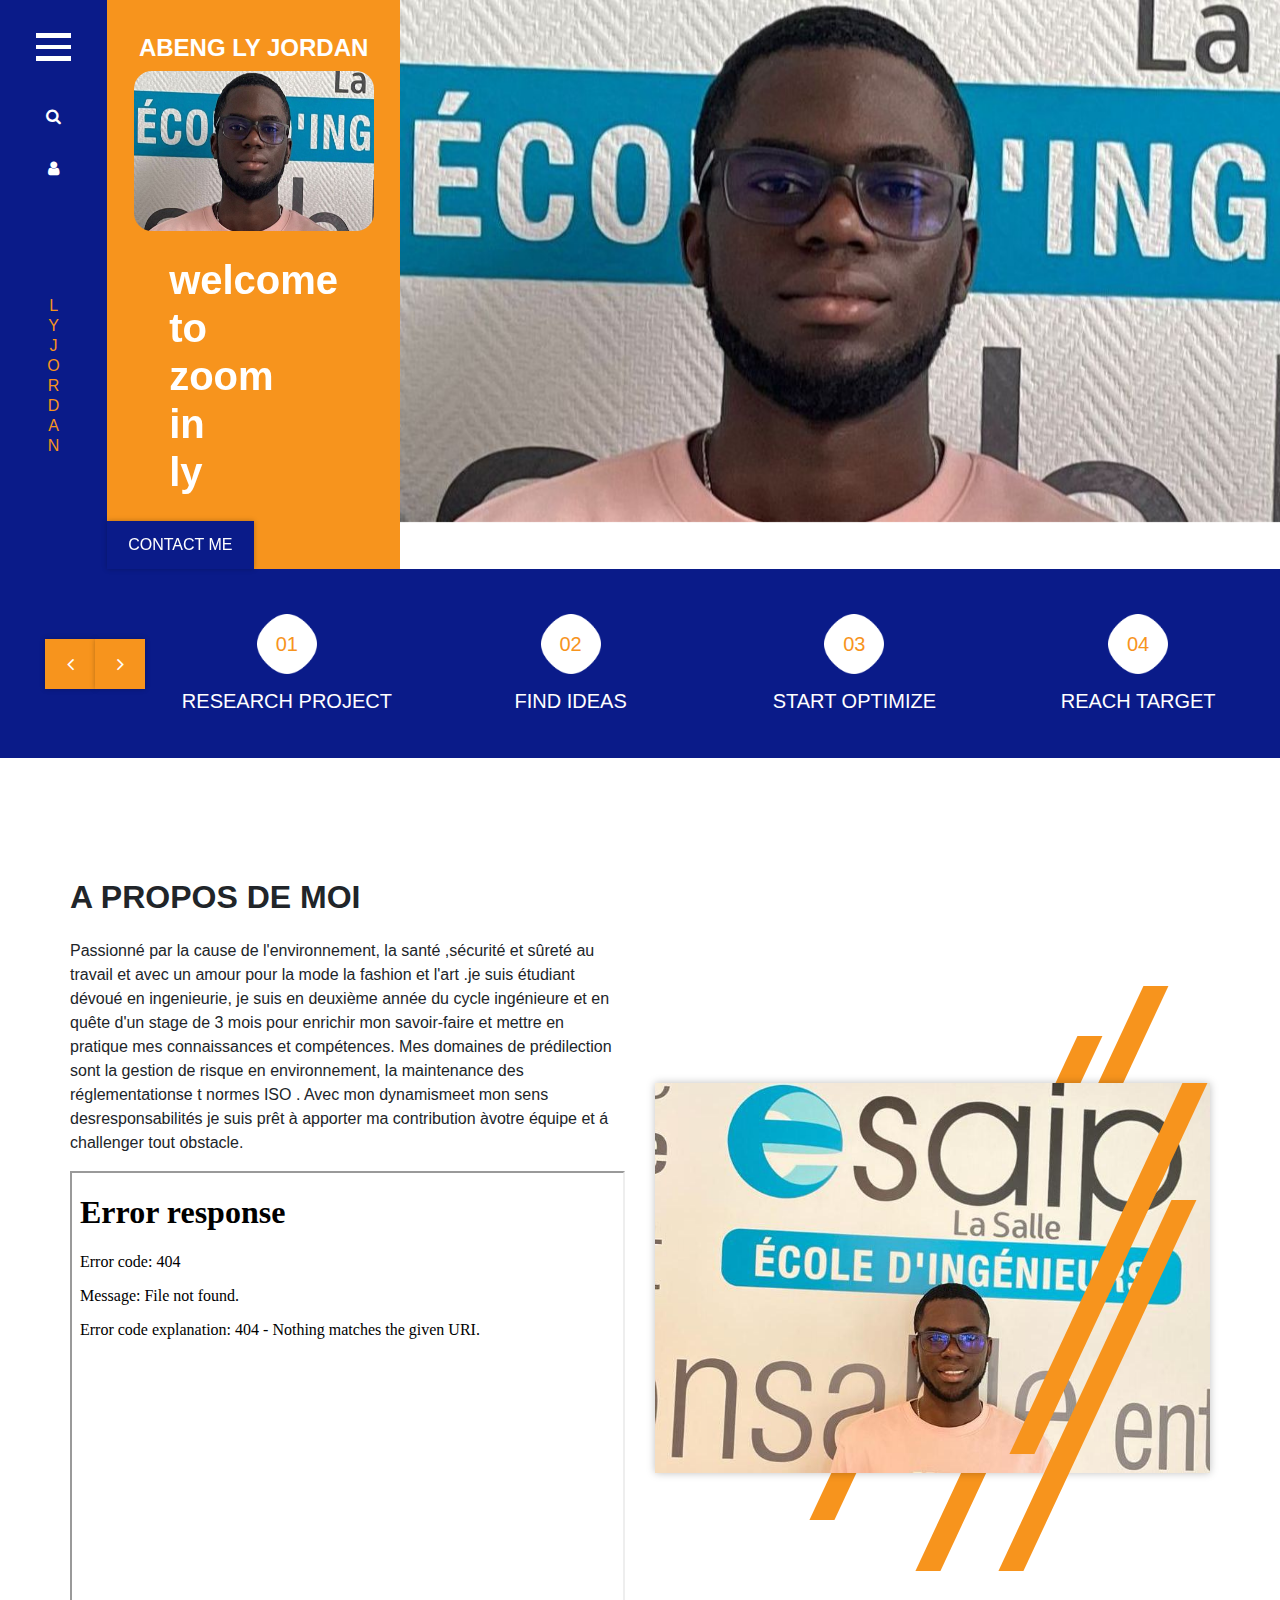
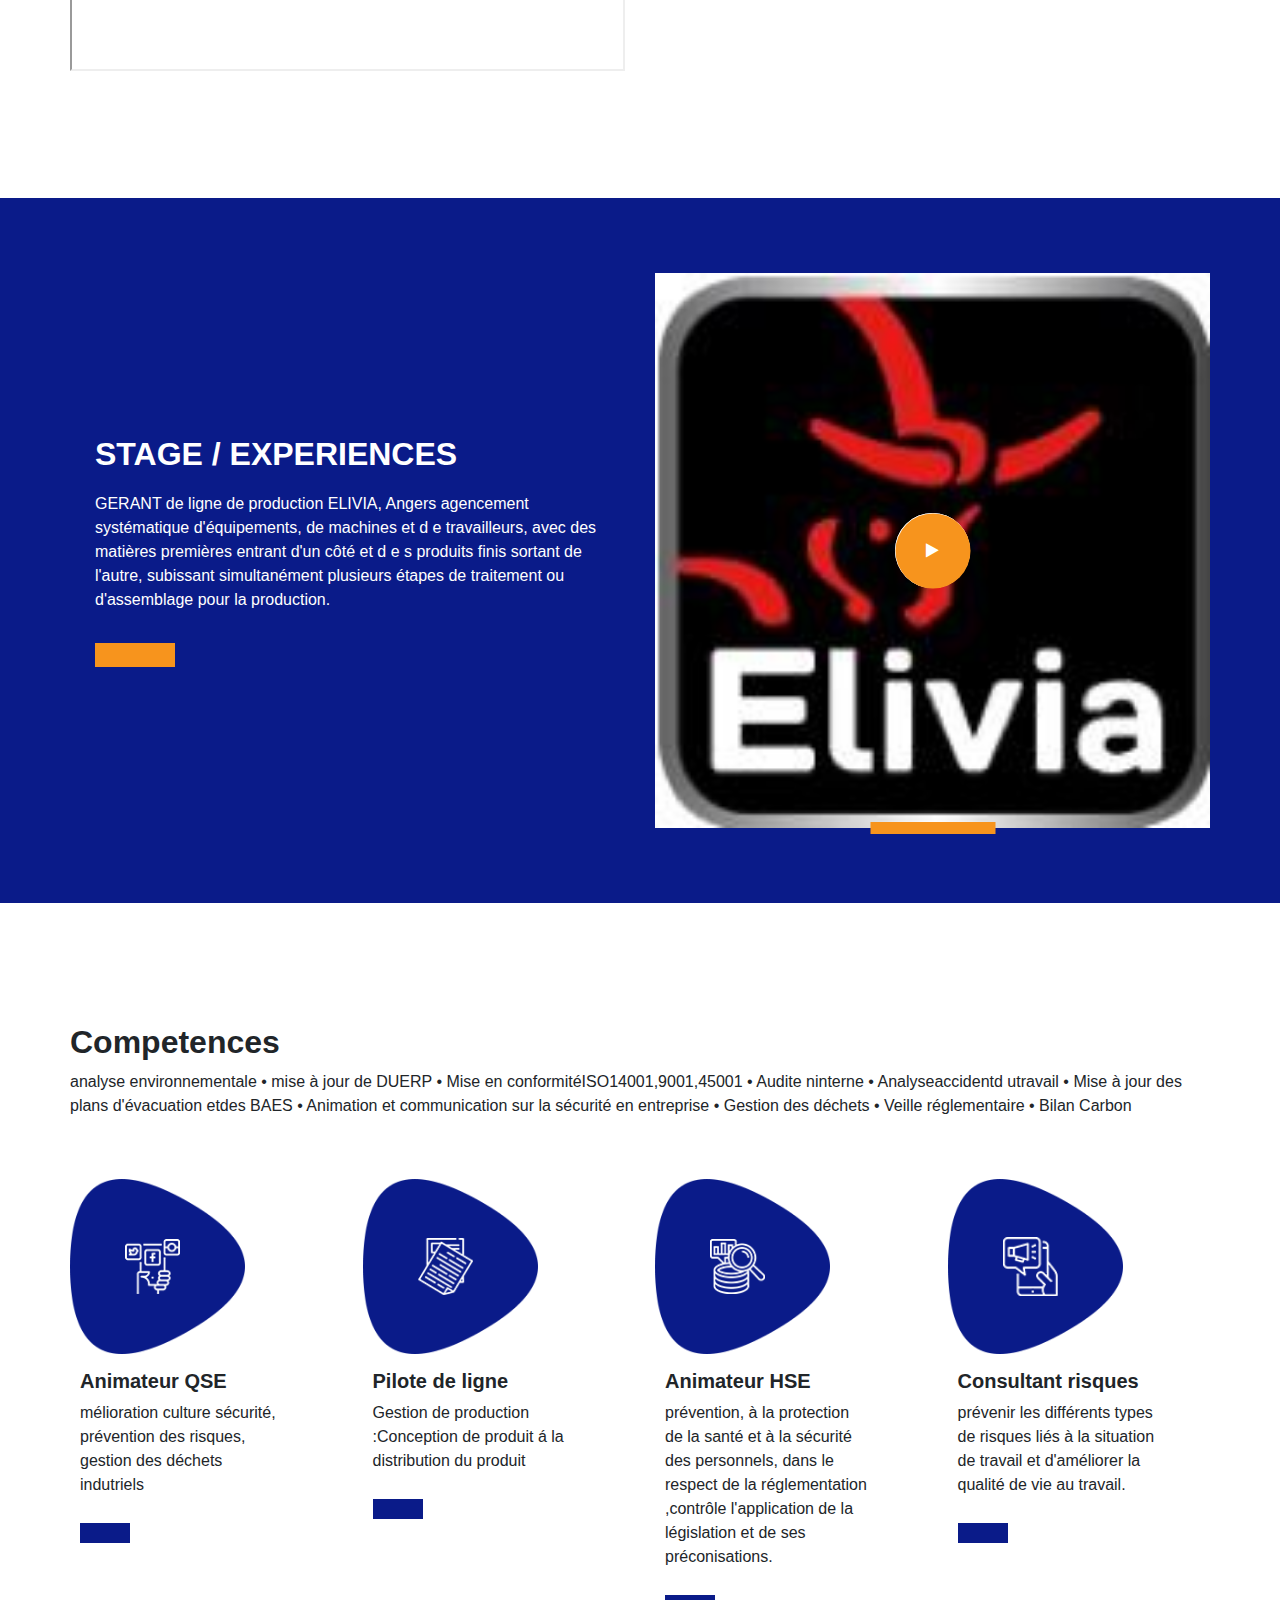
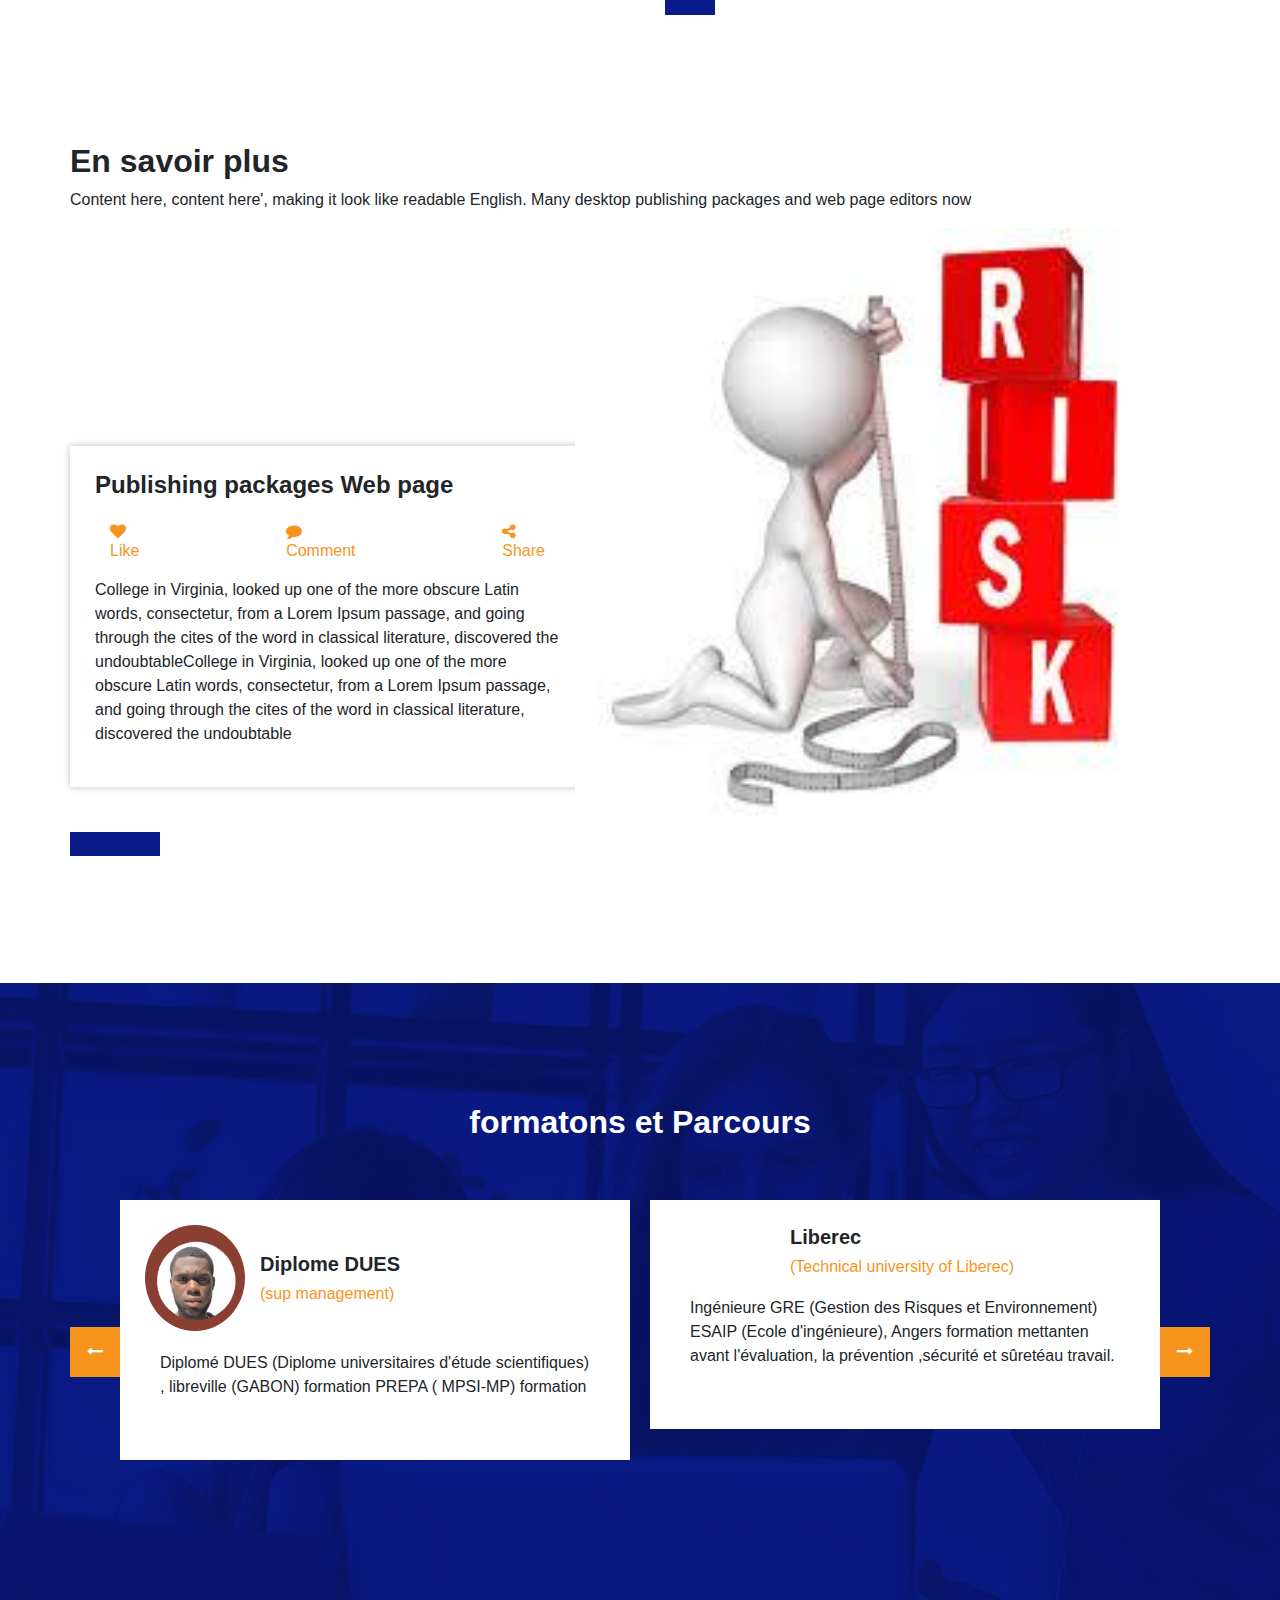
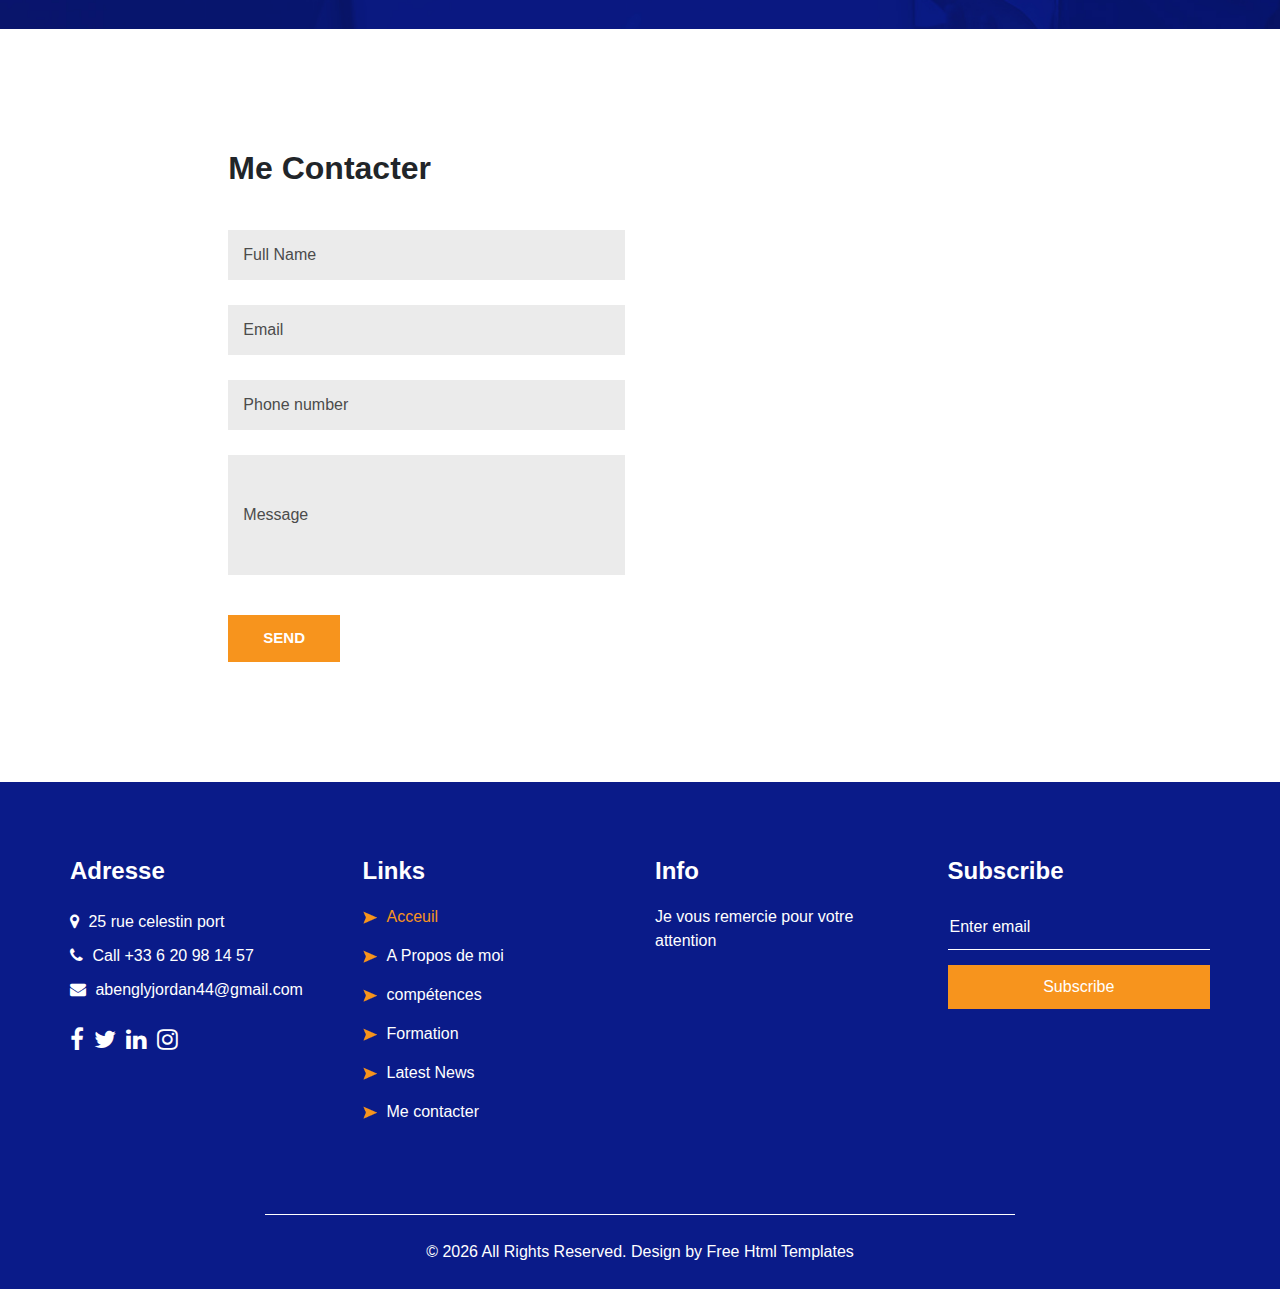
==== index.html @ 9bb96320 "add space" ====
<!DOCTYPE html>
<html lang="en">

<head>
  <!-- Basic -->
  <meta charset="utf-8" />
  <meta http-equiv="X-UA-Compatible" content="IE=edge" />
  <!-- Mobile Metas -->
  <meta name="viewport" content="width=device-width, initial-scale=1, shrink-to-fit=no" />
  <!-- Site Metas -->
  <meta name="keywords" content="" />
  <meta name="description" content="" />
  <meta name="author" content="" />

  <title> ZOOM IN LY </title>

  <!-- slider stylesheet -->
  <link rel="stylesheet" type="text/css"
    href="https://cdnjs.cloudflare.com/ajax/libs/OwlCarousel2/2.3.4/assets/owl.carousel.min.css" />

  <!-- bootstrap core css -->
  <link rel="stylesheet" type="text/css" href="css/bootstrap.css" />
  <!-- fonts awesome style -->
  <link href="css/font-awesome.min.css" rel="stylesheet" />

  <!-- Custom styles for this template -->
  <link href="css/style.css" rel="stylesheet" />
  <!-- responsive style -->
  <link href="css/responsive.css" rel="stylesheet" />
</head>

<body>
  <div class="hero_area">
    <!-- header section strats -->
    <header class="header_section">
      <nav class="navbar navbar-expand-lg custom_nav-container">
        <div class="custom_menu-btn">
          <button onclick="openNav()">
            <span class="s-1"> </span>
            <span class="s-2"> </span>
            <span class="s-3"> </span>
          </button>
        </div>
        <div id="myNav" class="overlay">
          <div class="menu_btn-style ">
            <button onclick="closeNav()">
              <span class="s-1"> </span>
              <span class="s-2"> </span>
              <span class="s-3"> </span>
            </button>
          </div>
          <div class="overlay-content">
            <a class="active" href="index.html">
              ACCEUIL
            </a>
            <a class="" href="about.html">
              A propos de moi
            </a>
            <a class="" href="service.html">
              Competences / Experiences
            </a>
            <a class="" href="testimonial.html">
              Formations
            </a>
            <a class="" href="news.html">
              Mise à jour
            </a>
            <a class="" href="contact.html">
              Me joindre
            </a>
          </div>
        </div>
        <a class="navbar-brand" href="index.html">
          <span>
            ABENG LY JORDAN
          </span>
        </a>
        <div class="user_option">
          <form class="form-inline">
            <button class="btn  nav_search-btn" type="submit">
              <i class="fa fa-search" aria-hidden="true"></i>
            </button>
          </form>
          <a href="">
            <i class="fa fa-user" aria-hidden="true"></i>
          </a>
        </div>
        <div class="name_style">
          <h6>
            l
            y
            j
            o
            r
            d
            a
            n




          </h6>
        </div>
      </nav>
    </header>
    <!-- end header section -->
    <!-- slider section -->
    <section class="slider_section position-relative">
      <div class="box">
        <div class="detail-box">
          <a class="navbar-brand" href="index.html">
            <span>
              ABENG LY JORDAN
            </span>
          </a>
          <div>
            <img id="profilepic" src="images/slider-img.jpg" alt="">
          </div>
          <div class="carousel slide slider_text_carousel" data-ride="carousel">
            <div class="carousel-inner">
              <div class="carousel-item active">
                <div class="heading_box">
                  <h1>
                    <span>
                      welcome
                    </span>
                    <span>
                      to
                    </span>
                    <span>
                      zoom
                    </span>
                    <span>
                      in
                    </span>
                    <span>
                      ly
                    </span>
                  </h1>
                </div>
              </div>
              <div class="carousel-item">
                <div class="heading_box">
                  <h1>
                    <span>
                      i
                    </span>
                    <span>
                      hope
                    </span>
                    <span>
                      my
                    </span>
                    <span>
                      life
                    </span>
                    <span>
                      come through
                    </span>
                  </h1>
                </div>
              </div>
              <div class="carousel-item">
                <div class="heading_box">
                  <h1>
                    <span>
                      welcome
                    </span>
                    <span>
                      in
                    </span>
                    <span>
                      zoom
                    </span>
                    <span>
                      ly
                    </span>
                    <span>
                      abeng
                    </span>
                  </h1>
                </div>
              </div>
            </div>
          </div>

          <div class="btn-box">
            <a href="" class="btn-1">
              Contact me
            </a>
            <a href="" class="btn-2">

            </a>
          </div>
        </div>
        <div class="img-box">
          <div class="carousel slide slider_image_carousel carousel-fade" data-ride="carousel">
            <div class="carousel-inner">
              <div class="carousel-item active">
                <img src="images/slider-img.jpg" alt="">
              </div>
              <div class="carousel-item">
                <img src="images/slider-img2.jpg" alt="">
              </div>
              <div class="carousel-item">
                <img src="images/slider-img3.jpg" alt="">
              </div>
            </div>
          </div>
        </div>
      </div>
    </section>
    <!-- end slider section -->
  </div>

  <!-- feature section -->

  <section class="feature_section ">
    <div class="carousel_btn-box">
      <a class="slider_btn_prev" href="" role="button" data-slide="prev">
        <i class="fa fa-angle-left" aria-hidden="true"></i>
        <span class="sr-only">Previous</span>
      </a>
      <a class="slider_btn_next" href="" role="button" data-slide="next">
        <i class="fa fa-angle-right" aria-hidden="true"></i>
        <span class="sr-only">Next</span>
      </a>
    </div>
    <div class="container-fluid service_container">
      <div class="row">
        <div class="col-lg-3 col-sm-6">
          <div class="box">
            <div class="number_box">
              <h5>
                01
              </h5>
            </div>
            <h4>
              Research Project
            </h4>
          </div>
        </div>
        <div class="col-lg-3 col-sm-6">
          <div class="box">
            <div class="number_box">
              <h5>
                02
              </h5>
            </div>
            <h4>
              Find Ideas
            </h4>
          </div>
        </div>
        <div class="col-lg-3 col-sm-6">
          <div class="box">
            <div class="number_box">
              <h5>
                03
              </h5>
            </div>
            <h4>
              Start Optimize
            </h4>
          </div>
        </div>
        <div class="col-lg-3 col-sm-6">
          <div class="box">
            <div class="number_box">
              <h5>
                04
              </h5>
            </div>
            <h4>
              Reach Target
            </h4>
          </div>
        </div>
      </div>
    </div>
  </section>

  <!-- end feature section -->

  <!-- about section -->

  <section class="about_section layout_padding">
    <div class="container">
      <div class="row">
        <div class="col-md-6">
          <div class="detail-box">
            <div class="heading_container">
              <h2>
                A propos de moi
              </h2>
            </div>
            <p>
              Passionné par la cause de l'environnement, la santé ,sécurité et sûreté au travail et avec un amour pour
              la mode la fashion et l'art .je suis étudiant dévoué en ingenieurie, je suis en deuxième année du cycle
              ingénieure et en quête d'un stage de 3 mois pour enrichir mon savoir-faire et mettre en pratique mes
              connaissances et compétences. Mes domaines de prédilection sont la gestion de risque en environnement, la
              maintenance des réglementationse t normes ISO . Avec mon dynamismeet mon sens desresponsabilités je suis
              prêt à apporter ma contribution àvotre équipe et á challenger tout obstacle.
            </p>
            <iframe src="./cv/cv.pdf" width="100%" height="500px"> </iframe>
            </a>
          </div>
        </div>
        <div class="col-md-6">
          <div class="img-box">
            <div class="stripe_design sd1"></div>
            <div class="stripe_design sd2"></div>
            <div class="stripe_design sd3"></div>
            <div class="stripe_design sd4"></div>
            <div class="stripe_design sd5"></div>
            <div class="stripe_design sd6"></div>
            <img src="images/about-img.jpg" alt="" />
          </div>
        </div>
      </div>
    </div>
  </section>

  <!-- end about section -->

  <!-- help section -->

  <section class="help_section layout_padding2">
    <div class="container">
      <div class="row">
        <div class="col-md-6">
          <div class="detail-box">
            <div class="heading_container">
              <h2>
                Stage / Experiences <br>

              </h2>
            </div>
            <p>
              GERANT de ligne de production ELIVIA, Angers
              agencement systématique d'équipements, de machines et d e travailleurs, avec des matières premières
              entrant d'un côté et d e s produits finis sortant de l'autre, subissant simultanément plusieurs étapes de
              traitement ou d'assemblage pour la production.
            </p>
            <a href="">

            </a>
          </div>
        </div>
        <div class="col-md-6">
          <div class="img-box">
            <img src="images/help-img.jpg" alt="" />
            <a href="https://youtu.be/wOSxpeJHogk?si=ClXJuUG8HyGh1Xew">
              <div class="play_btn">
                <button>
                  <i class="fa fa-play" aria-hidden="true"></i>
                </button>
              </div>
            </a>
          </div>
        </div>
      </div>
    </div>
  </section>

  <!-- end help section -->


  <!-- we do section -->

  <section class="wedo_section layout_padding">
    <div class="container">
      <div class="heading_container">
        <h2>
          Competences
        </h2>
        <p>
          analyse environnementale
          • mise à jour de DUERP
          • Mise en conformitéISO14001,9001,45001
          • Audite ninterne
          • Analyseaccidentd utravail
          • Mise à jour des plans d'évacuation etdes BAES
          • Animation et communication sur la sécurité en entreprise • Gestion des déchets
          • Veille réglementaire
          • Bilan Carbon
        </p>
      </div>
      <div class="row">
        <div class="col-md-6 col-lg-3">
          <div class="box pr-0 pr-lg-5">
            <div class="img-box">
              <img src="images/wedo-img2.png" alt="">
            </div>
            <div class="detail-box">
              <h5>
                Animateur QSE
              </h5>
              <p>
                mélioration culture sécurité, prévention des risques, gestion des déchets indutriels
              </p>
              <a href="">

              </a>
            </div>
          </div>
        </div>
        <div class="col-md-6 col-lg-3">
          <div class="box pr-0 pr-lg-5">
            <div class="img-box">
              <img src="images/wedo-img3.png" alt="">
            </div>
            <div class="detail-box">
              <h5>
                Pilote de ligne
              </h5>
              <p>
                Gestion de production :Conception de produit á la distribution du produit
              </p>
              <a href="">

              </a>
            </div>
          </div>
        </div>
        <div class="col-md-6 col-lg-3">
          <div class="box pr-0 pr-lg-5">
            <div class="img-box">
              <img src="images/wedo-img4.png" alt="">
            </div>
            <div class="detail-box">
              <h5>
                Animateur HSE
              </h5>
              <p>
                prévention, à la protection de la santé et à la sécurité des personnels, dans le respect de la
                réglementation ,contrôle l'application de la législation et de ses préconisations.
              </p>
              <a href="">

              </a>
            </div>
          </div>
        </div>
        <div class="col-md-6 col-lg-3">
          <div class="box pr-0 pr-lg-5">
            <div class="img-box">
              <img src="images/wedo-img1.png" alt="">
            </div>
            <div class="detail-box">
              <h5>
                Consultant risques
              </h5>
              <p>
                prévenir les différents types de risques liés à la situation de travail et d'améliorer la qualité de vie
                au travail.
              </p>
              <a href="">

              </a>
            </div>
          </div>
        </div>
      </div>
    </div>
  </section>

  <!-- end we do section -->

  <!-- news section -->

  <section class="news_section layout_padding-bottom">
    <div class="container">
      <div class="heading_container">
        <h2>
          En savoir plus
        </h2>
        <p>
          Content here, content here', making it look like readable English. Many desktop publishing packages and web
          page editors now
        </p>
      </div>
      <div class="row">
        <div class="col-lg-6 ">
          <div class="detail_container">
            <div class="detail-box">
              <h4>
                Publishing packages Web page
              </h4>
              <div class="news_social">
                <a href="">
                  <i class="fa fa-heart" aria-hidden="true"></i>
                  <span>
                    Like
                  </span>
                </a>
                <a href="">
                  <i class="fa fa-comment" aria-hidden="true"></i>
                  <span>
                    Comment
                  </span>
                </a>
                <a href="">
                  <i class="fa fa-share-alt" aria-hidden="true"></i>
                  <span>
                    Share
                  </span>
                </a>
              </div>
              <p>
                College in Virginia, looked up one of the more obscure Latin words, consectetur, from a Lorem Ipsum
                passage, and going through the cites of the word in classical literature, discovered the
                undoubtableCollege in Virginia, looked up one of the more obscure Latin words, consectetur, from a Lorem
                Ipsum passage, and going through the cites of the word in classical literature, discovered the
                undoubtable
              </p>
            </div>
            <div class="btn-box">
              <a href="">

              </a>
            </div>
          </div>
        </div>
        <div class="col-lg-6 ">
          <div class="img-box">
            <img src="images/news-img.jpg" alt="">
          </div>
        </div>
      </div>
    </div>
  </section>

  <!-- end news section -->


  <!-- client section -->

  <section class="client_section layout_padding">
    <div class="container">
      <div class="heading_container">
        <h2>
          formatons et Parcours
        </h2>
      </div>
      <div class="carousel-wrap ">
        <div class="owl-carousel">
          <div class="item">
            <div class="box">
              <div class="client_id">
                <div class="img-box">
                  <img src="images/client-img2.jpg" alt="">
                </div>
                <div class="client_detail">
                  <h5>
                    Diplome DUES
                  </h5>
                  <h6>
                    (sup management)
                  </h6>
                </div>
              </div>
              <div class="client_text">
                <p>
                  Diplomé DUES (Diplome universitaires d'étude scientifiques)
                  , libreville (GABON) formation PREPA ( MPSI-MP) formation
                </p>
              </div>
            </div>
          </div>
          <div class="item">
            <div class="box">
              <div class="client_id">
                <div class="img-box">
                  <img
                    src="https://encrypted-tbn0.gstatic.com/images?q=tbn:ANd9GcSClMRwFTU8U2ePut6Lj_nPSYi0I2tA9rTa8g&usqp=CAU"
                    alt="">
                </div>
                <div class="client_detail">
                  <h5>
                    Liberec
                  </h5>
                  <h6>
                    (Technical university of Liberec)
                  </h6>
                </div>
              </div>
              <div class="client_text">
                <p>
                  Ingénieure GRE (Gestion des Risques et Environnement)
                  ESAIP (Ecole d'ingénieure), Angers formation mettanten avant l'évaluation, la prévention ,sécurité et
                  sûretéau travail.
                </p>
              </div>
            </div>
          </div>
          <div class="item">
            <div class="box">
              <div class="client_id">
                <div class="img-box">
                  <img src="images/client-img1.jpg" alt="">
                </div>
                <div class="client_detail">
                  <h5>
                    ESAIP
                  </h5>
                  <h6>
                    Diplome ingenieur
                  </h6>
                </div>
              </div>
              <div class="client_text">
                <p>
                  Ingénieure GRE (Gestion des Risques et Environnement)
                  ESAIP (Ecole d'ingénieure), Angers formation mettant en avant l'évaluation, la prévention ,sécurité et
                  sûretéau travail.

                </p>
              </div>
            </div>
          </div>
        </div>
      </div>
    </div>
  </section>

  <!-- end client section -->


  <!-- contact section -->

  <section class="contact_section layout_padding">
    <div class="container-fluid">
      <div class="row">
        <div class="col-md-5 col-lg-4 offset-md-1 offset-lg-2">
          <div class="form_container">
            <div class="heading_container">
              <h2>
                Me Contacter
              </h2>
            </div>
            <form action="#">
              <div>
                <input type="text" placeholder="Full Name " />
              </div>
              <div>
                <input type="email" placeholder="Email" />
              </div>
              <div>
                <input type="text" placeholder="Phone number" />
              </div>
              <div>
                <input type="text" class="message-box" placeholder="Message" />
              </div>
              <div class="d-flex ">
                <button>
                  SEND
                </button>
              </div>
            </form>
          </div>
        </div>
        <div class="col-md-6  px-0">
          <div class="map_container">
            <div class="map">
              <div id="googleMap"></div>
            </div>
          </div>
        </div>
      </div>
    </div>
  </section>

  <!-- end contact section -->


  <!-- info section -->

  <section class="info_section layout_padding2">
    <div class="container">
      <div class="row">
        <div class="col-md-3">
          <div class="info_contact">
            <h4>
              Adresse
            </h4>
            <div class="contact_link_box">
              <a href="">
                <i class="fa fa-map-marker" aria-hidden="true"></i>
                <span>
                  25 rue celestin port
                </span>
              </a>
              <a href="tel:0620981457">
                <i class="fa fa-phone" aria-hidden="true"></i>
                <span>
                  Call +33 6 20 98 14 57
                </span>
              </a>
              <a href="mailto:abenglyjordan44@gmail.com">
                <i class="fa fa-envelope" aria-hidden="true"></i>
                <span>
                  abenglyjordan44@gmail.com
                </span>
              </a>
            </div>
          </div>
          <div class="info_social">
            <a href="https://www.facebook.com/profile.php?id=100070890453588">
              <i class="fa fa-facebook" aria-hidden="true"></i>
            </a>
            <a href="https://www.facebook.com/profile.php?id=100070890453588">
              <i class="fa fa-twitter" aria-hidden="true"></i>
            </a>
            <a
              href="https://www.linkedin.com/in/ly-jordan-abeng-ovono-279506260?utm_source=share&utm_campaign=share_via&utm_content=profile&utm_medium=ios_app">
              <i class="fa fa-linkedin" aria-hidden="true"></i>
            </a>
            <a href="https://instagram.com/lyjordan44?igshid=OGQ5ZDc2ODk2ZA%3D%3D&utm_source=qr">
              <i class="fa fa-instagram" aria-hidden="true"></i>
            </a>
          </div>
        </div>
        <div class="col-md-3">
          <div class="info_link_box">
            <h4>
              Links
            </h4>
            <div class="info_links">
              <a class="active" href="index.html">
                <img src="images/nav-bullet.png" alt="">
                Acceuil
              </a>
              <a class="" href="about.html">
                <img src="images/nav-bullet.png" alt="">
                A Propos de moi
              </a>
              <a class="" href="service.html">
                <img src="images/nav-bullet.png" alt="">
                compétences
              </a>
              <a class="" href="testimonial.html">
                <img src="images/nav-bullet.png" alt="">
                Formation
              </a>
              <a class="" href="news.html">
                <img src="images/nav-bullet.png" alt="">
                Latest News
              </a>
              <a class="" href="contact.html">
                <img src="images/nav-bullet.png" alt="">
                Me contacter
              </a>
            </div>
          </div>
        </div>
        <div class="col-md-3">
          <div class="info_detail">
            <h4>
              Info
            </h4>
            <p>
              Je vous remercie pour votre attention
            </p>
          </div>
        </div>
        <div class="col-md-3">
          <h4>
            Subscribe
          </h4>
          <form action="#">
            <input type="text" placeholder="Enter email" />
            <button type="submit">
              Subscribe
            </button>
          </form>
        </div>
      </div>
    </div>
  </section>

  <!-- end info section -->

  <!-- footer section -->
  <footer class="footer_section">
    <div class="container">
      <div class="row">
        <div class="col-md-8 mx-auto">
          <p>
            &copy; <span id="displayYear"></span> All Rights Reserved. Design by
            <a href="https://html.design/">Free Html Templates</a>
          </p>
        </div>
      </div>
    </div>
  </footer>
  <!-- footer section -->

  <script src="js/jquery-3.4.1.min.js"></script>
  <script src="js/bootstrap.js"></script>
  <script src="https://cdnjs.cloudflare.com/ajax/libs/OwlCarousel2/2.3.4/owl.carousel.min.js"></script>
  <script src="js/custom.js"></script>
  <!-- Google Map -->
  <script
    src="https://maps.googleapis.com/maps/api/js?key=AIzaSyCh39n5U-4IoWpsVGUHWdqB6puEkhRLdmI&callback=myMap"></script>
  <!-- End Google Map -->
</body>

</html>
---- css/style.css ----
@import url("../fonts/Helvetica/Helvetica.ttf");
@import url("../fonts/Helvetica/HelveticaLt.ttf");
@import url("../fonts/Helvetica/Helvetica-Bold.ttf");
body {
  font-family: "Helvetica", "Poppins", sans-serif;
  overflow-x: hidden;
}

.layout_margin {
  margin-top: 90px;
  margin-bottom: 90px;
}

.layout_padding {
  padding-top: 120px;
  padding-bottom: 120px;
}

.layout_padding2 {
  padding-top: 75px;
  padding-bottom: 75px;
}

.layout_padding2-top {
  padding-top: 75px;
}

.layout_padding2-bottom {
  padding-bottom: 75px;
}

.layout_padding-top {
  padding-top: 120px;
}

.layout_padding-bottom {
  padding-bottom: 120px;
}

.heading_container {
  display: -webkit-box;
  display: -ms-flexbox;
  display: flex;
  -webkit-box-orient: vertical;
  -webkit-box-direction: normal;
      -ms-flex-direction: column;
          flex-direction: column;
}

.heading_container h2 {
  font-weight: bold;
}

.heading_container .heading_center {
  -webkit-box-align: center;
      -ms-flex-align: center;
          align-items: center;
  text-align: center;
}

/*header section*/
.hero_area {
  position: relative;
  display: -webkit-box;
  display: -ms-flexbox;
  display: flex;
}

.sub_page .hero_area {
  height: auto;
}

.sub_page .header_section {
  width: 100%;
}

.sub_page .custom_nav-container {
  -webkit-box-orient: horizontal;
  -webkit-box-direction: normal;
      -ms-flex-direction: row;
          flex-direction: row;
  -webkit-box-pack: justify;
      -ms-flex-pack: justify;
          justify-content: space-between;
}

.sub_page .custom_nav-container .name_style {
  display: none;
}

.sub_page .header_section .navbar-brand {
  display: -webkit-box;
  display: -ms-flexbox;
  display: flex;
}

.sub_page .user_option {
  -webkit-box-orient: horizontal;
  -webkit-box-direction: normal;
      -ms-flex-direction: row;
          flex-direction: row;
}

.sub_page .user_option .nav_search-btn {
  margin: 0;
  margin-right: 15px;
}

.sub_page .custom_menu-btn button {
  margin: 15px 0;
}

.sub_page .menu_btn-style {
  top: 4px;
}

.header_section {
  background-color: #0a1b89;
  padding: 0 30px;
}

.header_section .nav_container {
  margin: 0 auto;
}

.header_section .navbar-brand {
  display: none;
}

.navbar-brand {
  display: -webkit-box;
  display: -ms-flexbox;
  display: flex;
  margin: 0;
}

.navbar-brand span {
  font-weight: 700;
  color: #ffffff;
  font-size: 24px;
  text-transform: uppercase;
}

.custom_nav-container {
  display: -webkit-box;
  display: -ms-flexbox;
  display: flex;
  -webkit-box-orient: vertical;
  -webkit-box-direction: normal;
      -ms-flex-direction: column;
          flex-direction: column;
  -webkit-box-pack: start;
      -ms-flex-pack: start;
          justify-content: flex-start;
  z-index: 99999;
  padding: 0;
  height: 100%;
}

.custom_nav-container .name_style {
  -webkit-box-flex: 1;
      -ms-flex: 1;
          flex: 1;
  display: -webkit-box;
  display: -ms-flexbox;
  display: flex;
  -webkit-box-align: center;
      -ms-flex-align: center;
          align-items: center;
}

.custom_nav-container .name_style h6 {
  color: #f7941d;
  -webkit-writing-mode: vertical-rl;
      -ms-writing-mode: tb-rl;
          writing-mode: vertical-rl;
  text-orientation: upright;
  text-transform: uppercase;
  letter-spacing: -7px;
  margin: 0;
}

.custom_nav-container.navbar-expand-lg .navbar-nav .nav-link {
  padding: 0px 25px;
  color: #fefeff;
  text-align: center;
  font-family: "Roboto", sans-serif;
}

.custom_menu-btn button {
  margin-top: 25px;
  outline: none;
  border: none;
  background-color: transparent;
}

.custom_menu-btn span {
  display: block;
  width: 35px;
  height: 4.5px;
  background-color: #ffffff;
  margin: 7px 0;
  -webkit-transition: all 0.3s;
  transition: all 0.3s;
}

.menu_btn-style {
  position: fixed;
  left: 27.5px;
  top: 12.5px;
}

.menu_btn-style button {
  margin-top: 12px;
  outline: none;
  border: none;
  background-color: transparent;
}

.menu_btn-style span {
  display: block;
  width: 35px;
  height: 4.5px;
  background-color: #ffffff;
  margin: 7px 0;
  -webkit-transition: all 0.3s;
  transition: all 0.3s;
}

.menu_btn-style button {
  -webkit-transform: translateX(14px);
          transform: translateX(14px);
}

.menu_btn-style button .s-1 {
  -webkit-transform: rotate(45deg) translateY(16px);
          transform: rotate(45deg) translateY(16px);
}

.menu_btn-style button .s-2 {
  -webkit-transform: translateX(-100px);
          transform: translateX(-100px);
}

.menu_btn-style button .s-3 {
  -webkit-transform: rotate(-45deg) translateY(-16px);
          transform: rotate(-45deg) translateY(-16px);
}

.overlay {
  height: 100%;
  width: 0;
  position: fixed;
  z-index: 1;
  top: 0;
  left: 0;
  background-color: rgba(8, 22, 113, 0.95);
  overflow-x: hidden;
  -webkit-transition: 0.5s;
  transition: 0.5s;
}

.overlay .closebtn {
  position: absolute;
  top: 0;
  right: 30px;
}

.overlay a {
  display: inline-block;
  padding: 10px 15px;
  text-decoration: none;
  font-size: 18px;
  text-transform: uppercase;
  color: #ffffff;
  margin: 10px 0;
  display: block;
  -webkit-transition: 0.3s;
  transition: 0.3s;
  border: 1.5px solid #ffffff;
  border-radius: 5px;
  width: 190px;
}

.overlay a:hover, .overlay a.active {
  border-color: transparent;
  background-color: #ffffff;
  color: #000000;
}

.menu_btn-style {
  display: none;
}

.overlay-content {
  position: relative;
  top: 20%;
  width: 100%;
  text-align: center;
  margin-top: 30px;
  display: -webkit-box;
  display: -ms-flexbox;
  display: flex;
  -webkit-box-orient: vertical;
  -webkit-box-direction: normal;
      -ms-flex-direction: column;
          flex-direction: column;
  -webkit-box-align: center;
      -ms-flex-align: center;
          align-items: center;
}

.menu_width {
  width: 100%;
}

.scroll-y-hidden {
  overflow-y: hidden;
}

a,
a:hover,
a:focus {
  text-decoration: none;
}

a:hover,
a:focus {
  color: initial;
}

.btn,
.btn:focus {
  outline: none !important;
  -webkit-box-shadow: none;
          box-shadow: none;
}

.user_option {
  display: -webkit-box;
  display: -ms-flexbox;
  display: flex;
  -webkit-box-orient: vertical;
  -webkit-box-direction: normal;
      -ms-flex-direction: column;
          flex-direction: column;
  -webkit-box-align: center;
      -ms-flex-align: center;
          align-items: center;
}

.user_option .nav_search-btn {
  width: 35px;
  height: 35px;
  padding: 0;
  border: none;
  background-position: center;
  color: #ffffff;
  margin: 25px 0;
}

.user_option a {
  display: -webkit-box;
  display: -ms-flexbox;
  display: flex;
  -webkit-box-align: center;
      -ms-flex-align: center;
          align-items: center;
  color: #ffffff;
}

/*end header section*/
.slider_section {
  background-size: cover;
  -webkit-box-flex: 1;
      -ms-flex: 1;
          flex: 1;
  color: #ffffff;
}

.slider_section .slider_text_carousel,
.slider_section .slider_image_carousel {
  width: 100%;
  height: 100%;
}

.slider_section .slider_text_carousel .carousel-inner,
.slider_section .slider_text_carousel .carousel-item,
.slider_section .slider_image_carousel .carousel-inner,
.slider_section .slider_image_carousel .carousel-item {
  height: 100%;
}

.slider_section .box {
  width: 100%;
  height: 100%;
  display: -webkit-box;
  display: -ms-flexbox;
  display: flex;
  -webkit-box-align: stretch;
      -ms-flex-align: stretch;
          align-items: stretch;
}

.slider_section .box .detail-box {
  -webkit-box-flex: 1;
      -ms-flex: 1;
          flex: 1;
  background-color: #f7941d;
  display: -webkit-box;
  display: -ms-flexbox;
  display: flex;
  -webkit-box-orient: vertical;
  -webkit-box-direction: normal;
      -ms-flex-direction: column;
          flex-direction: column;
  -webkit-box-align: center;
      -ms-flex-align: center;
          align-items: center;
  -webkit-box-pack: justify;
      -ms-flex-pack: justify;
          justify-content: space-between;
  padding-top: 25px;
}

.slider_section .box .detail-box .heading_box {
  height: 100%;
  display: -webkit-box;
  display: -ms-flexbox;
  display: flex;
  -webkit-box-pack: center;
      -ms-flex-pack: center;
          justify-content: center;
  -webkit-box-align: center;
      -ms-flex-align: center;
          align-items: center;
}

.slider_section .box .detail-box h1 {
  margin: 25px auto;
  font-weight: 600;
  display: -webkit-box;
  display: -ms-flexbox;
  display: flex;
  -webkit-box-orient: vertical;
  -webkit-box-direction: normal;
      -ms-flex-direction: column;
          flex-direction: column;
}

.slider_section .box .detail-box .btn-box {
  max-width: 400px;
  width: 100%;
  display: -webkit-box;
  display: -ms-flexbox;
  display: flex;
  -ms-flex-wrap: wrap;
      flex-wrap: wrap;
}

.slider_section .box .detail-box .btn-box a {
  -webkit-box-flex: 1;
      -ms-flex: 1;
          flex: 1;
  text-transform: uppercase;
  text-align: center;
}

.slider_section .box .detail-box .btn-box .btn-1 {
  display: inline-block;
  background-color: #0a1b89;
  color: #ffffff;
  padding: 12px 10px;
  border-radius: 0;
  -webkit-transition: all 0.3s;
  transition: all 0.3s;
  border: none;
  -webkit-box-shadow: 0 0 5px 0 rgba(0, 0, 0, 0.25);
          box-shadow: 0 0 5px 0 rgba(0, 0, 0, 0.25);
  position: relative;
  z-index: 2;
}

.slider_section .box .detail-box .btn-box .btn-1:hover {
  background-color: #f7941d;
}

.slider_section .box .detail-box .btn-box .btn-2 {
  display: inline-block;
  background-color: #f7941d;
  color: #ffffff;
  padding: 12px 10px;
  border-radius: 0;
  -webkit-transition: all 0.3s;
  transition: all 0.3s;
  border: none;
}

.slider_section .box .detail-box .btn-box .btn-2:hover {
  background-color: #081671;
}

.slider_section .box .img-box {
  -webkit-box-flex: 3;
      -ms-flex: 3;
          flex: 3;
}

.slider_section .box .img-box img {
  width: 100%;
}

.feature_section {
  background-color: #0a1b89;
  position: relative;
  display: -webkit-box;
  display: -ms-flexbox;
  display: flex;
  -webkit-box-align: center;
      -ms-flex-align: center;
          align-items: center;
}

.feature_section .carousel_btn-box {
  display: -webkit-box;
  display: -ms-flexbox;
  display: flex;
  margin-left: 45px;
}

.feature_section .carousel_btn-box .slider_btn_prev,
.feature_section .carousel_btn-box .slider_btn_next {
  width: 50px;
  height: 50px;
  display: -webkit-box;
  display: -ms-flexbox;
  display: flex;
  -webkit-box-pack: center;
      -ms-flex-pack: center;
          justify-content: center;
  -webkit-box-align: center;
      -ms-flex-align: center;
          align-items: center;
  font-size: 20px;
  color: #ffffff;
  background-color: #f7941d;
  -webkit-box-shadow: 0 0 5px 0 rgba(0, 0, 0, 0.25);
          box-shadow: 0 0 5px 0 rgba(0, 0, 0, 0.25);
  -webkit-transition: all .2s;
  transition: all .2s;
}

.feature_section .carousel_btn-box .slider_btn_prev:hover,
.feature_section .carousel_btn-box .slider_btn_next:hover {
  background-color: #0a1b89;
}

.feature_section .box {
  padding: 45px 0;
  position: relative;
  display: -webkit-box;
  display: -ms-flexbox;
  display: flex;
  -webkit-box-orient: vertical;
  -webkit-box-direction: normal;
      -ms-flex-direction: column;
          flex-direction: column;
  -webkit-box-align: center;
      -ms-flex-align: center;
          align-items: center;
  text-align: center;
}

.feature_section .box .number_box {
  color: #f7941d;
  width: 60px;
  height: 60px;
  display: -webkit-box;
  display: -ms-flexbox;
  display: flex;
  -webkit-box-pack: center;
      -ms-flex-pack: center;
          justify-content: center;
  -webkit-box-align: center;
      -ms-flex-align: center;
          align-items: center;
  border-radius: 10px;
  background-image: url(../images/feature_number_bg_white.png);
  background-size: 100% 100%;
  -webkit-transition: all .3s;
  transition: all .3s;
}

.feature_section .box .number_box h5 {
  margin: 0;
}

.feature_section .box h4 {
  color: #ffffff;
  text-transform: uppercase;
  font-size: 20px;
  margin: 0;
  margin-top: 15px;
}

.feature_section .box:hover .number_box {
  background-image: url(../images/feature_number_bg_color.png);
  color: #ffffff;
}

.about_section .heading_container h2 {
  text-transform: uppercase;
}

.about_section .row {
  -webkit-box-align: center;
      -ms-flex-align: center;
          align-items: center;
}

.about_section .detail-box p {
  margin-top: 15px;
}

.about_section .detail-box a {
  display: inline-block;
  background-color: #0a1b89;
  color: #ffffff;
  padding: 10px 40px;
  border-radius: 0;
  -webkit-transition: all 0.3s;
  transition: all 0.3s;
  border: none;
  margin-top: 15px;
}

.about_section .detail-box a:hover {
  background-color: #f7941d;
}

.about_section .img-box {
  position: relative;
}

.about_section .img-box .stripe_design {
  position: absolute;
  width: 25px;
  height: 95%;
  background-color: #f7941d;
  -webkit-transform: skewX(-25deg);
          transform: skewX(-25deg);
}

.about_section .img-box .stripe_design.sd1 {
  right: 18%;
  top: 30%;
  z-index: 2;
}

.about_section .img-box .stripe_design.sd2 {
  right: 16%;
  top: 0;
  z-index: 2;
}

.about_section .img-box .stripe_design.sd3 {
  right: 33%;
  bottom: -25%;
}

.about_section .img-box .stripe_design.sd4 {
  right: 23%;
  top: -25%;
}

.about_section .img-box .stripe_design.sd5 {
  right: 35%;
  top: -12%;
}

.about_section .img-box .stripe_design.sd6 {
  right: 52%;
  bottom: -12%;
}

.about_section .img-box img {
  width: 100%;
  position: relative;
  z-index: 1;
  -webkit-box-shadow: 0 0 8px 0 rgba(0, 0, 0, 0.25);
          box-shadow: 0 0 8px 0 rgba(0, 0, 0, 0.25);
}

.help_section {
  color: #ffffff;
  background-color: #0a1b89;
  background-color: #0a1b89;
}

.help_section .heading_container h2 {
  text-transform: uppercase;
}

.help_section .row {
  -webkit-box-align: center;
      -ms-flex-align: center;
          align-items: center;
}

.help_section .img-box {
  position: relative;
}

.help_section .img-box img {
  width: 100%;
}

.help_section .img-box .play_btn {
  position: absolute;
  top: 50%;
  left: 50%;
  display: -webkit-box;
  display: -ms-flexbox;
  display: flex;
  -webkit-box-align: center;
      -ms-flex-align: center;
          align-items: center;
  -webkit-box-pack: center;
      -ms-flex-pack: center;
          justify-content: center;
  width: 75px;
  height: 75px;
  -webkit-transform: translate(-50%, -50%);
          transform: translate(-50%, -50%);
  border: none;
}

.help_section .img-box .play_btn button {
  background-color: transparent;
  border: none;
  background-color: #f7941d;
  color: #ffffff;
  width: 100%;
  height: 100%;
  border-radius: 100%;
  position: relative;
  z-index: 3;
  outline: none;
}

.help_section .img-box .play_btn:before, .help_section .img-box .play_btn:after {
  content: "";
  width: 100%;
  height: 100%;
  position: absolute;
  top: 50%;
  left: 50%;
  background-color: white;
  opacity: 1;
  border-radius: 100%;
  -webkit-transform: translate(-50%, -50%);
          transform: translate(-50%, -50%);
}

.help_section .img-box .play_btn:before {
  z-index: 2;
  -webkit-animation: before-animation 1500ms infinite;
          animation: before-animation 1500ms infinite;
}

.help_section .img-box .play_btn:after {
  z-index: 1;
  -webkit-animation: after-animation 1500ms infinite;
          animation: after-animation 1500ms infinite;
}

@-webkit-keyframes before-animation {
  0% {
    -webkit-transform: translateX(-50%) translateY(-50%) translateZ(0) scale(1);
            transform: translateX(-50%) translateY(-50%) translateZ(0) scale(1);
    opacity: 1;
  }
  100% {
    -webkit-transform: translateX(-50%) translateY(-50%) translateZ(0) scale(1.5);
            transform: translateX(-50%) translateY(-50%) translateZ(0) scale(1.5);
    opacity: 0;
  }
}

@keyframes before-animation {
  0% {
    -webkit-transform: translateX(-50%) translateY(-50%) translateZ(0) scale(1);
            transform: translateX(-50%) translateY(-50%) translateZ(0) scale(1);
    opacity: 1;
  }
  100% {
    -webkit-transform: translateX(-50%) translateY(-50%) translateZ(0) scale(1.5);
            transform: translateX(-50%) translateY(-50%) translateZ(0) scale(1.5);
    opacity: 0;
  }
}

@-webkit-keyframes after-animation {
  0% {
    -webkit-transform: translateX(-50%) translateY(-50%) translateZ(0) scale(1);
            transform: translateX(-50%) translateY(-50%) translateZ(0) scale(1);
    opacity: 1;
  }
  100% {
    -webkit-transform: translateX(-50%) translateY(-50%) translateZ(0) scale(2);
            transform: translateX(-50%) translateY(-50%) translateZ(0) scale(2);
    opacity: 0;
  }
}

@keyframes after-animation {
  0% {
    -webkit-transform: translateX(-50%) translateY(-50%) translateZ(0) scale(1);
            transform: translateX(-50%) translateY(-50%) translateZ(0) scale(1);
    opacity: 1;
  }
  100% {
    -webkit-transform: translateX(-50%) translateY(-50%) translateZ(0) scale(2);
            transform: translateX(-50%) translateY(-50%) translateZ(0) scale(2);
    opacity: 0;
  }
}

.help_section .img-box:before {
  content: "";
  position: absolute;
  left: 50%;
  bottom: 0;
  -webkit-transform: translate(-50%, 50%);
          transform: translate(-50%, 50%);
  width: 125px;
  height: 12px;
  background-color: #f7941d;
}

.help_section .detail-box {
  padding: 25px;
  display: -webkit-box;
  display: -ms-flexbox;
  display: flex;
  -webkit-box-orient: vertical;
  -webkit-box-direction: normal;
      -ms-flex-direction: column;
          flex-direction: column;
  -webkit-box-align: start;
      -ms-flex-align: start;
          align-items: flex-start;
  -webkit-box-pack: center;
      -ms-flex-pack: center;
          justify-content: center;
}

.help_section .detail-box p {
  margin-top: 10px;
}

.help_section .detail-box a {
  display: inline-block;
  background-color: #f7941d;
  color: #ffffff;
  padding: 12px 40px;
  border-radius: 0;
  -webkit-transition: all 0.3s;
  transition: all 0.3s;
  border: none;
  margin-top: 15px;
}

.help_section .detail-box a:hover {
  background-color: #081671;
}

.wedo_section .heading_container h2 {
  text-transform: none;
}

.wedo_section .box {
  margin-top: 45px;
}

.wedo_section .box .img-box {
  position: relative;
  width: 175px;
  height: 175px;
  display: -webkit-box;
  display: -ms-flexbox;
  display: flex;
  -webkit-box-pack: center;
      -ms-flex-pack: center;
          justify-content: center;
  -webkit-box-align: center;
      -ms-flex-align: center;
          align-items: center;
  background-image: url(../images/wedo-img-bg1.png);
  background-size: 100% 100%;
}

.wedo_section .box .img-box:before {
  content: "";
  position: absolute;
  width: 70%;
  height: 70%;
  top: 53%;
  left: 45%;
  -webkit-transform: translate(-50%, -50%);
          transform: translate(-50%, -50%);
  background-image: url(../images/wedo-img-bg2.png);
  background-size: 100% 100%;
  opacity: 0;
  -webkit-transition: all .3s;
  transition: all .3s;
}

.wedo_section .box .img-box img {
  width: 55px;
  margin-right: 10px;
  position: relative;
  z-index: 1;
}

.wedo_section .box .detail-box {
  margin-top: 15px;
  margin-left: 10px;
}

.wedo_section .box .detail-box h5 {
  font-weight: 600;
  font-size: 20px;
}

.wedo_section .box .detail-box a {
  display: inline-block;
  background-color: #0a1b89;
  color: #ffffff;
  padding: 10px 25px;
  border-radius: 0;
  -webkit-transition: all 0.3s;
  transition: all 0.3s;
  border: none;
  margin-top: 10px;
  text-transform: uppercase;
  font-size: 15px;
}

.wedo_section .box .detail-box a:hover {
  background-color: #f7941d;
}

.wedo_section .box:hover .img-box:before {
  opacity: 1;
}

.wedo_section .box:hover .detail-box {
  margin-top: 15px;
  margin-left: 10px;
}

.wedo_section .box:hover .detail-box h5 {
  color: #f7941d;
}

.team_section .box {
  display: -webkit-box;
  display: -ms-flexbox;
  display: flex;
  -webkit-box-orient: vertical;
  -webkit-box-direction: normal;
      -ms-flex-direction: column;
          flex-direction: column;
  -webkit-box-align: center;
      -ms-flex-align: center;
          align-items: center;
  text-align: center;
  opacity: 0.2;
  margin: 75px 0;
  -webkit-transition: all 0.3s;
  transition: all 0.3s;
}

.team_section .box .img-box img {
  width: 100%;
}

.team_section .box .detail-box {
  background-color: #f7941d;
  padding: 15px;
  border-radius: 10px;
  color: #ffffff;
  margin-top: -45px;
  visibility: hidden;
  opacity: 0;
  -webkit-transition: all 0.3s;
  transition: all 0.3s;
}

.team_section .box .detail-box h6 {
  text-transform: uppercase;
  font-size: 15px;
}

.team_section .box .detail-box .social_box {
  display: -webkit-box;
  display: -ms-flexbox;
  display: flex;
  -webkit-box-pack: center;
      -ms-flex-pack: center;
          justify-content: center;
}

.team_section .box .detail-box .social_box a {
  width: 30px;
  height: 30px;
  border-radius: 100%;
  display: -webkit-box;
  display: -ms-flexbox;
  display: flex;
  -webkit-box-pack: center;
      -ms-flex-pack: center;
          justify-content: center;
  -webkit-box-align: center;
      -ms-flex-align: center;
          align-items: center;
  background-color: #ffffff;
  font-size: 18px;
  margin: 0 5px;
  color: #f7941d;
}

.team_section .team_carousel .owl-item.center .box {
  opacity: 1;
  -webkit-transform: scale(1.2);
          transform: scale(1.2);
}

.team_section .team_carousel .owl-item.center .box .detail-box {
  visibility: visible;
  opacity: 1;
}

.team_section .team_carousel .owl-dots {
  display: -webkit-box;
  display: -ms-flexbox;
  display: flex;
  -webkit-box-pack: center;
      -ms-flex-pack: center;
          justify-content: center;
}

.team_section .team_carousel .owl-dots .owl-dot {
  width: 20px;
  height: 20px;
  margin: 0 5px;
  background-color: #0a1b89;
  outline: none;
}

.team_section .team_carousel .owl-dots .owl-dot.active {
  background-color: #f7941d;
}

/* contact section */
.contact_section .heading_container {
  margin-bottom: 25px;
}

.contact_section .row {
  -webkit-box-align: center;
      -ms-flex-align: center;
          align-items: center;
}

.contact_section .detail-box {
  width: 250px;
}

.contact_section .detail-box p {
  margin-top: 5px;
}

.contact_section .contact-form h5 {
  color: #ffffff;
  font-weight: 600;
  text-align: center;
}

.contact_section .contact-form .top_input {
  display: -webkit-box;
  display: -ms-flexbox;
  display: flex;
  -webkit-box-pack: justify;
      -ms-flex-pack: justify;
          justify-content: space-between;
}

.contact_section .contact-form .top_input input {
  width: 48%;
}

.contact_section .contact-form input {
  width: 100%;
  margin: 10px 0;
  height: 45px;
  padding-left: 15px;
  border: none;
  outline: none;
  -webkit-box-shadow: 0 0 20px 0 rgba(0, 0, 0, 0.1);
          box-shadow: 0 0 20px 0 rgba(0, 0, 0, 0.1);
}

.contact_section .contact-form input.message_input {
  height: 125px;
}

.contact_section .contact-form input::-webkit-input-placeholder {
  color: #acabab;
}

.contact_section .contact-form input:-ms-input-placeholder {
  color: #acabab;
}

.contact_section .contact-form input::-ms-input-placeholder {
  color: #acabab;
}

.contact_section .contact-form input::placeholder {
  color: #acabab;
}

.contact_section .contact-form .btn-box {
  display: -webkit-box;
  display: -ms-flexbox;
  display: flex;
  -webkit-box-pack: center;
      -ms-flex-pack: center;
          justify-content: center;
  margin-top: 35px;
}

.contact_section .contact-form .btn-box button {
  display: inline-block;
  background-color: #f7941d;
  color: #ffffff;
  padding: 10px 65px;
  border-radius: 0;
  -webkit-transition: all 0.3s;
  transition: all 0.3s;
  border: none;
}

.contact_section .contact-form .btn-box button:hover {
  background-color: #081671;
}

/* end contact section */
.news_section .row {
  -webkit-box-align: end;
      -ms-flex-align: end;
          align-items: flex-end;
}

.news_section .detail_container {
  margin-top: 35px;
}

.news_section .detail_container .detail-box {
  -webkit-box-shadow: 0 0 7px 0 rgba(0, 0, 0, 0.25);
          box-shadow: 0 0 7px 0 rgba(0, 0, 0, 0.25);
  padding: 25px 65px 25px 25px;
}

.news_section .detail_container .detail-box h4 {
  font-weight: bold;
}

.news_section .detail_container .detail-box .news_social {
  display: -webkit-box;
  display: -ms-flexbox;
  display: flex;
  -webkit-box-pack: justify;
      -ms-flex-pack: justify;
          justify-content: space-between;
  padding: 15px;
}

.news_section .detail_container .detail-box .news_social a {
  display: -webkit-box;
  display: -ms-flexbox;
  display: flex;
  -webkit-box-orient: vertical;
  -webkit-box-direction: normal;
      -ms-flex-direction: column;
          flex-direction: column;
  color: #f7941d;
}

.news_section .detail_container .btn-box {
  margin-top: 45px;
}

.news_section .detail_container .btn-box a {
  display: inline-block;
  background-color: #0a1b89;
  color: #ffffff;
  padding: 12px 45px;
  border-radius: 0;
  -webkit-transition: all 0.3s;
  transition: all 0.3s;
  border: none;
  text-transform: uppercase;
}

.news_section .detail_container .btn-box a:hover {
  background-color: #f7941d;
}

.news_section .img-box {
  margin-left: -80px;
}

.news_section .img-box img {
  width: 100%;
}

.client_section {
  background-image: url(../images/client-bg.jpg);
  background-size: cover;
}

.client_section .heading_container {
  -webkit-box-align: center;
      -ms-flex-align: center;
          align-items: center;
  text-align: center;
  color: #ffffff;
}

.client_section .box {
  padding: 25px;
  margin: 5px;
  background-color: #ffffff;
}

.client_section .box .client_id {
  display: -webkit-box;
  display: -ms-flexbox;
  display: flex;
  -webkit-box-align: center;
      -ms-flex-align: center;
          align-items: center;
}

.client_section .box .client_id .img-box {
  width: 100px;
  min-width: 100px;
  border-radius: 100%;
  margin-right: 15px;
  overflow: hidden;
}

.client_section .box .client_id .img-box img {
  width: 100%;
}

.client_section .box .client_id .client_detail {
  padding-right: 25px;
}

.client_section .box .client_id .client_detail h5 {
  font-weight: 600;
}

.client_section .box .client_id .client_detail h6 {
  margin: 0;
  color: #f7941d;
}

.client_section .box .client_text {
  padding: 20px 15px;
}

.client_section .owl-carousel {
  margin-top: 45px;
  padding: 0 45px;
}

.client_section .owl-carousel .owl-nav {
  display: -webkit-box;
  display: -ms-flexbox;
  display: flex;
  -webkit-box-pack: center;
      -ms-flex-pack: center;
          justify-content: center;
  margin-top: 20px;
}

.client_section .owl-carousel .owl-nav button {
  position: absolute;
  top: 50%;
  width: 50px;
  height: 50px;
  background-color: #f7941d;
  outline: none;
  color: #ffffff;
  -webkit-transform: translateY(-50%);
          transform: translateY(-50%);
}

.client_section .owl-carousel .owl-nav button:hover {
  background-color: #0a1b89;
}

.client_section .owl-carousel .owl-nav button.owl-prev {
  left: 0;
}

.client_section .owl-carousel .owl-nav button.owl-next {
  right: 0;
}

.contact_section {
  position: relative;
}

.contact_section .row {
  -webkit-box-align: end;
      -ms-flex-align: end;
          align-items: flex-end;
}

.contact_section form {
  margin-top: 35px;
}

.contact_section input {
  width: 100%;
  border: none;
  height: 50px;
  margin-bottom: 25px;
  padding-left: 15px;
  background-color: #ebebeb;
  outline: none;
  color: #000000;
}

.contact_section input::-webkit-input-placeholder {
  color: #4c4c4c;
}

.contact_section input:-ms-input-placeholder {
  color: #4c4c4c;
}

.contact_section input::-ms-input-placeholder {
  color: #4c4c4c;
}

.contact_section input::placeholder {
  color: #4c4c4c;
}

.contact_section input.message-box {
  height: 120px;
}

.contact_section button {
  border: none;
  display: inline-block;
  background-color: #f7941d;
  color: #ffffff;
  padding: 12px 35px;
  border-radius: 0;
  -webkit-transition: all 0.3s;
  transition: all 0.3s;
  border: none;
  font-size: 15px;
  color: #fff;
  margin-top: 15px;
  font-weight: 600;
}

.contact_section button:hover {
  background-color: #081671;
}

.contact_section .map_container {
  height: 450px;
  overflow: hidden;
  display: -webkit-box;
  display: -ms-flexbox;
  display: flex;
  -webkit-box-align: stretch;
      -ms-flex-align: stretch;
          align-items: stretch;
}

.contact_section .map_container .map {
  height: 100%;
  -webkit-box-flex: 1;
      -ms-flex: 1;
          flex: 1;
}

.contact_section .map_container .map #googleMap {
  height: 100%;
}

/* info section */
.info_section {
  background-color: #0a1b89;
  color: #ffffff;
}

.info_section h4 {
  font-weight: 600;
  margin-bottom: 20px;
}

.info_section .info_contact .contact_link_box {
  display: -webkit-box;
  display: -ms-flexbox;
  display: flex;
  -webkit-box-orient: vertical;
  -webkit-box-direction: normal;
      -ms-flex-direction: column;
          flex-direction: column;
}

.info_section .info_contact .contact_link_box a {
  margin: 5px 0;
  color: #ffffff;
}

.info_section .info_contact .contact_link_box a i {
  margin-right: 5px;
}

.info_section .info_contact .contact_link_box a:hover {
  color: #f7941d;
}

.info_section .info_social {
  display: -webkit-box;
  display: -ms-flexbox;
  display: flex;
  margin-top: 20px;
}

.info_section .info_social a {
  display: -webkit-box;
  display: -ms-flexbox;
  display: flex;
  -webkit-box-pack: center;
      -ms-flex-pack: center;
          justify-content: center;
  -webkit-box-align: center;
      -ms-flex-align: center;
          align-items: center;
  color: #ffffff;
  border-radius: 100%;
  margin-right: 10px;
  font-size: 24px;
}

.info_section .info_social a:hover {
  color: #f7941d;
}

.info_section .info_links {
  display: -webkit-box;
  display: -ms-flexbox;
  display: flex;
  -webkit-box-orient: vertical;
  -webkit-box-direction: normal;
      -ms-flex-direction: column;
          flex-direction: column;
  -ms-flex-wrap: wrap;
      flex-wrap: wrap;
}

.info_section .info_links a {
  display: -webkit-box;
  display: -ms-flexbox;
  display: flex;
  -webkit-box-align: center;
      -ms-flex-align: center;
          align-items: center;
  margin-bottom: 15px;
  color: #ffffff;
}

.info_section .info_links a img {
  margin-right: 10px;
}

.info_section .info_links a:hover, .info_section .info_links a.active {
  color: #f7941d;
}

.info_section form input {
  border: none;
  border-bottom: 1px solid #ffffff;
  background-color: transparent;
  width: 100%;
  height: 45px;
  color: #ffffff;
  outline: none;
}

.info_section form input::-webkit-input-placeholder {
  color: #ffffff;
}

.info_section form input:-ms-input-placeholder {
  color: #ffffff;
}

.info_section form input::-ms-input-placeholder {
  color: #ffffff;
}

.info_section form input::placeholder {
  color: #ffffff;
}

.info_section form button {
  width: 100%;
  text-align: center;
  display: inline-block;
  background-color: #f7941d;
  color: #ffffff;
  padding: 10px 55px;
  border-radius: 0;
  -webkit-transition: all 0.3s;
  transition: all 0.3s;
  border: none;
  margin-top: 15px;
}

.info_section form button:hover {
  background-color: #081671;
}

/* end info section */
/* footer section*/
.footer_section {
  background-color: #0a1b89;
  text-align: center;
  color: #ffffff;
}

.footer_section p {
  margin: 0;
  padding: 25px 0;
  color: #ffffff;
  border-top: 1px solid #ffffff;
}

.footer_section p a {
  color: inherit;
}

#profilepic {
  width: 240px;
  height: 160px;
  border-radius: 18px;
}
/*# sourceMappingURL=style.css.map */
---- css/responsive.css ----
@media (max-width: 1260px) {
    .slider_section .box {
        flex-direction: column;
    }

    .slider_section .box .detail-box h1 {
        flex-direction: row;
        flex-wrap: wrap;
        padding: 0 15px;
        text-align: center;
        justify-content: center;
    }

    .slider_section .box .detail-box h1 span {
        margin-right: 12px;
    }

    .help_section .detail-box {
        padding: 0;
    }

    .slider_section .box .detail-box .btn-box {
        margin-top: 15px;
    }
}

@media (max-width: 1120px) {}

@media (max-width: 991px) {
    .hero_area {
        height: auto;
        background-size: cover;
        flex-direction: column;
    }

    .header_section {
        padding: 0 25px;

    }

    .slider_section .navbar-brand {
        display: none;
    }

    .header_section .navbar-brand {
        display: flex;
    }

    .custom_nav-container {
        flex-direction: row;
        justify-content: space-between;
    }

    .custom_nav-container .name_style {
        display: none;
    }

    .user_option {
        flex-direction: row;
    }

    .user_option .nav_search-btn {
        margin: 0;
        margin-right: 15px;
    }

    .custom_menu-btn button {
        margin: 15px 0;
    }

    .menu_btn-style {

        position: fixed;
        left: 22px;
        top: 4px;

    }

    .feature_section {
        flex-direction: column;
        padding-top: 45px;
    }

    .feature_section .carousel_btn-box {
        margin: 0;
    }

    .about_section .img-box .stripe_design {
        width: 15px;
    }

    .news_section .detail_container .detail-box {
        padding: 25px;
    }

    .news_section .img-box {
        margin: 0;
        margin-top: 45px;
    }

    .client_section .owl-carousel {
        padding: 0;
    }

    .client_section .owl-carousel .owl-nav button {
        position: unset;
        transform: none;
        margin: 0 10px;
    }

}

@media (max-width: 768px) {

    .about_section .detail-box,
    .help_section .detail-box,
    .contact_section .form_container {
        margin-bottom: 45px;
    }

    .info_section .row>div {
        display: flex;
        flex-direction: column;
        align-items: center;
        text-align: center;
    }

    .info_section .row>div:not(:nth-last-child(1)) {
        margin-bottom: 45px;
    }

    .info_section .info_links {
        flex-direction: column;
        align-items: center;
    }

    .about_section .img-box .stripe_design {
        width: 25px;
    }
}

@media (max-width: 576px) {
    .about_section .img-box .stripe_design {
        width: 20px;
    }

    .news_section .detail_container .detail-box .news_social {
        padding: 15px 0;
    }
}

@media (max-width: 480px) {}

@media (max-width: 420px) {}

@media (max-width: 360px) {
    .about_section .img-box .stripe_design {
        width: 15px;
    }
}

@media (min-width: 1200px) {
    .container {
        max-width: 1170px;
    }

}
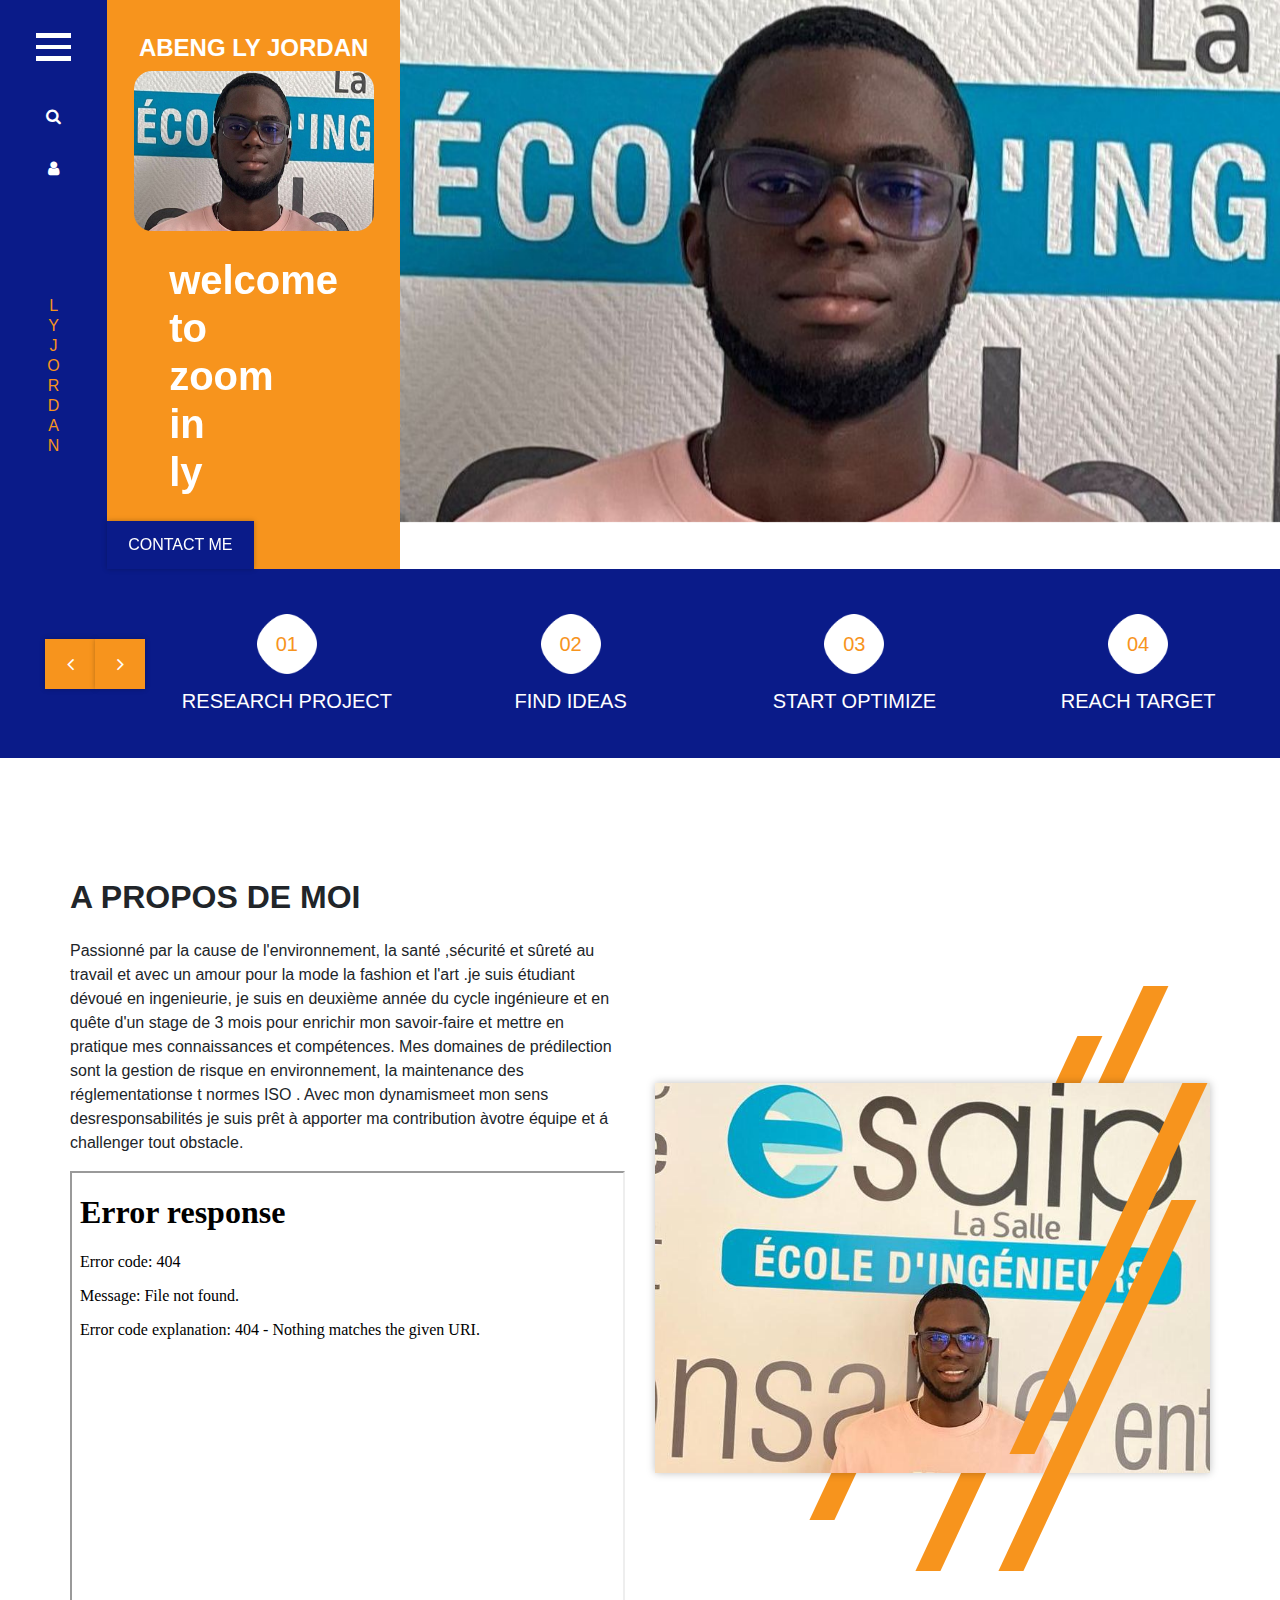
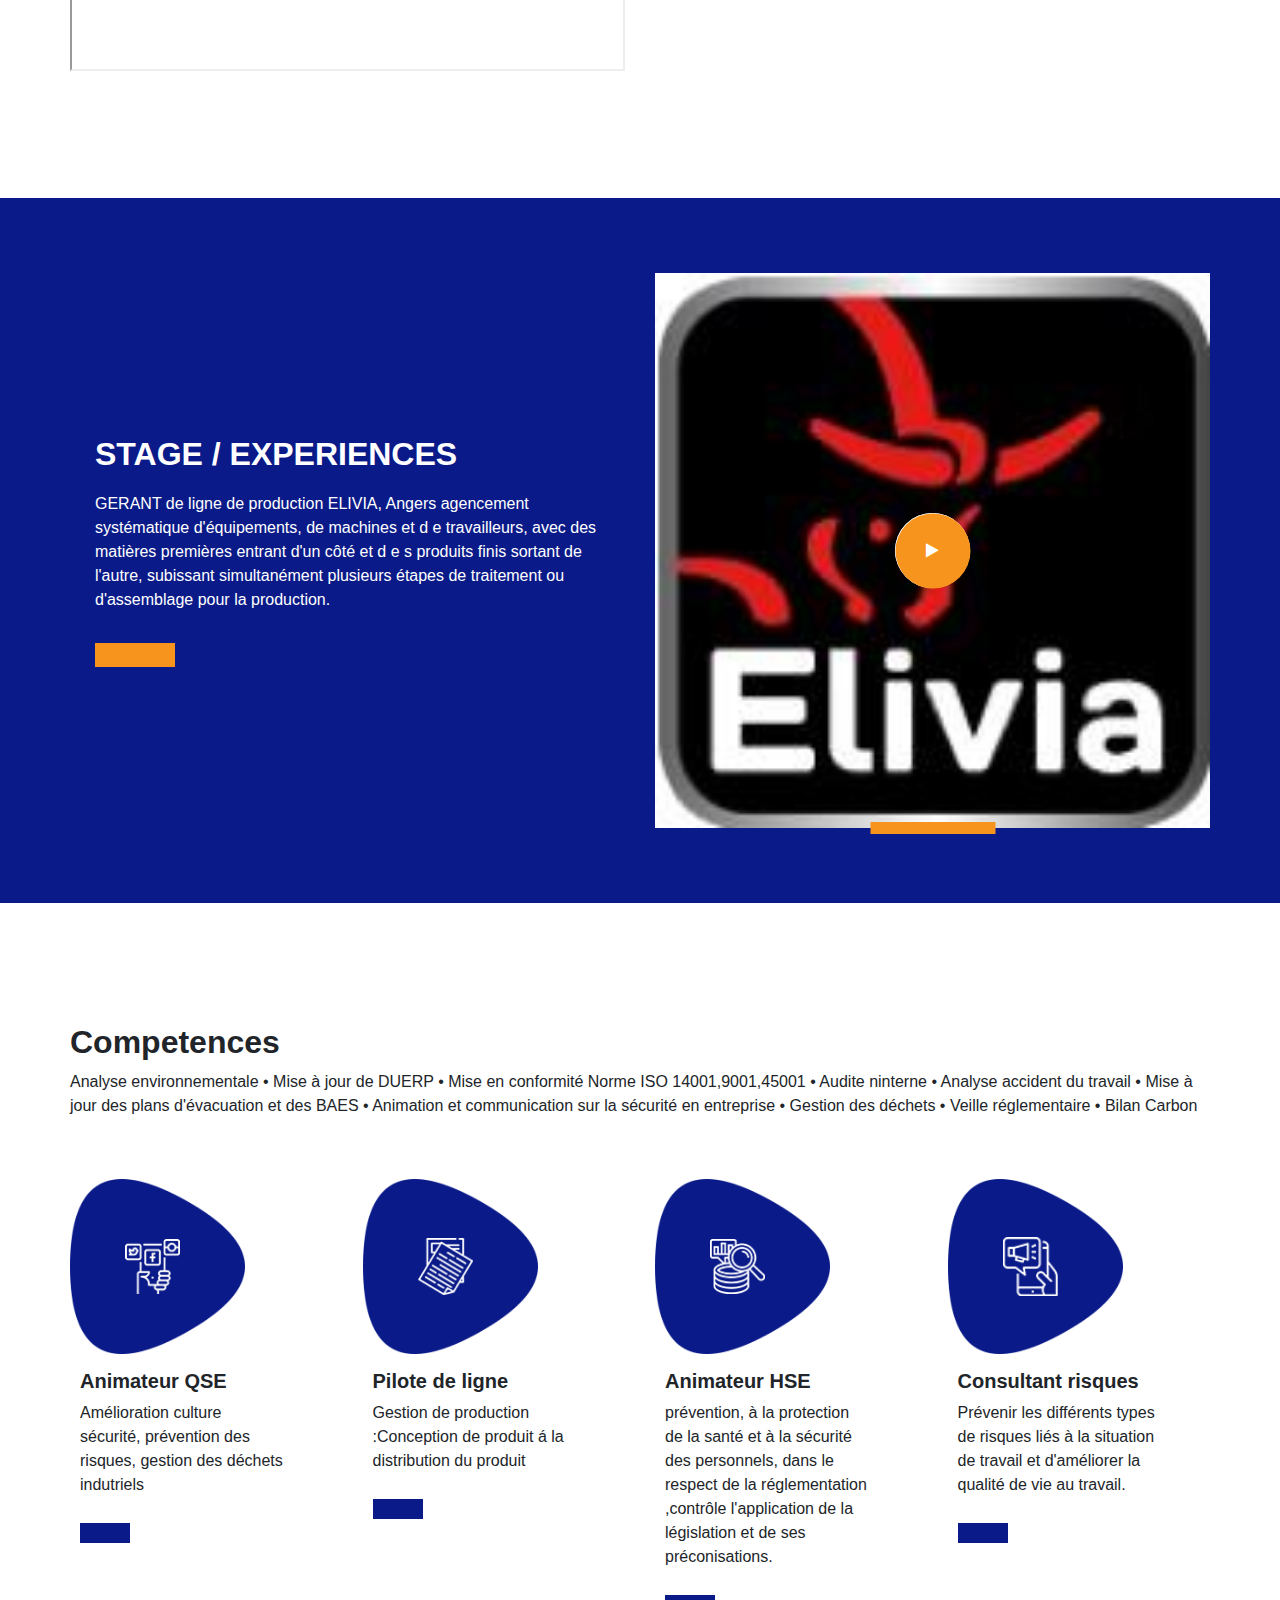
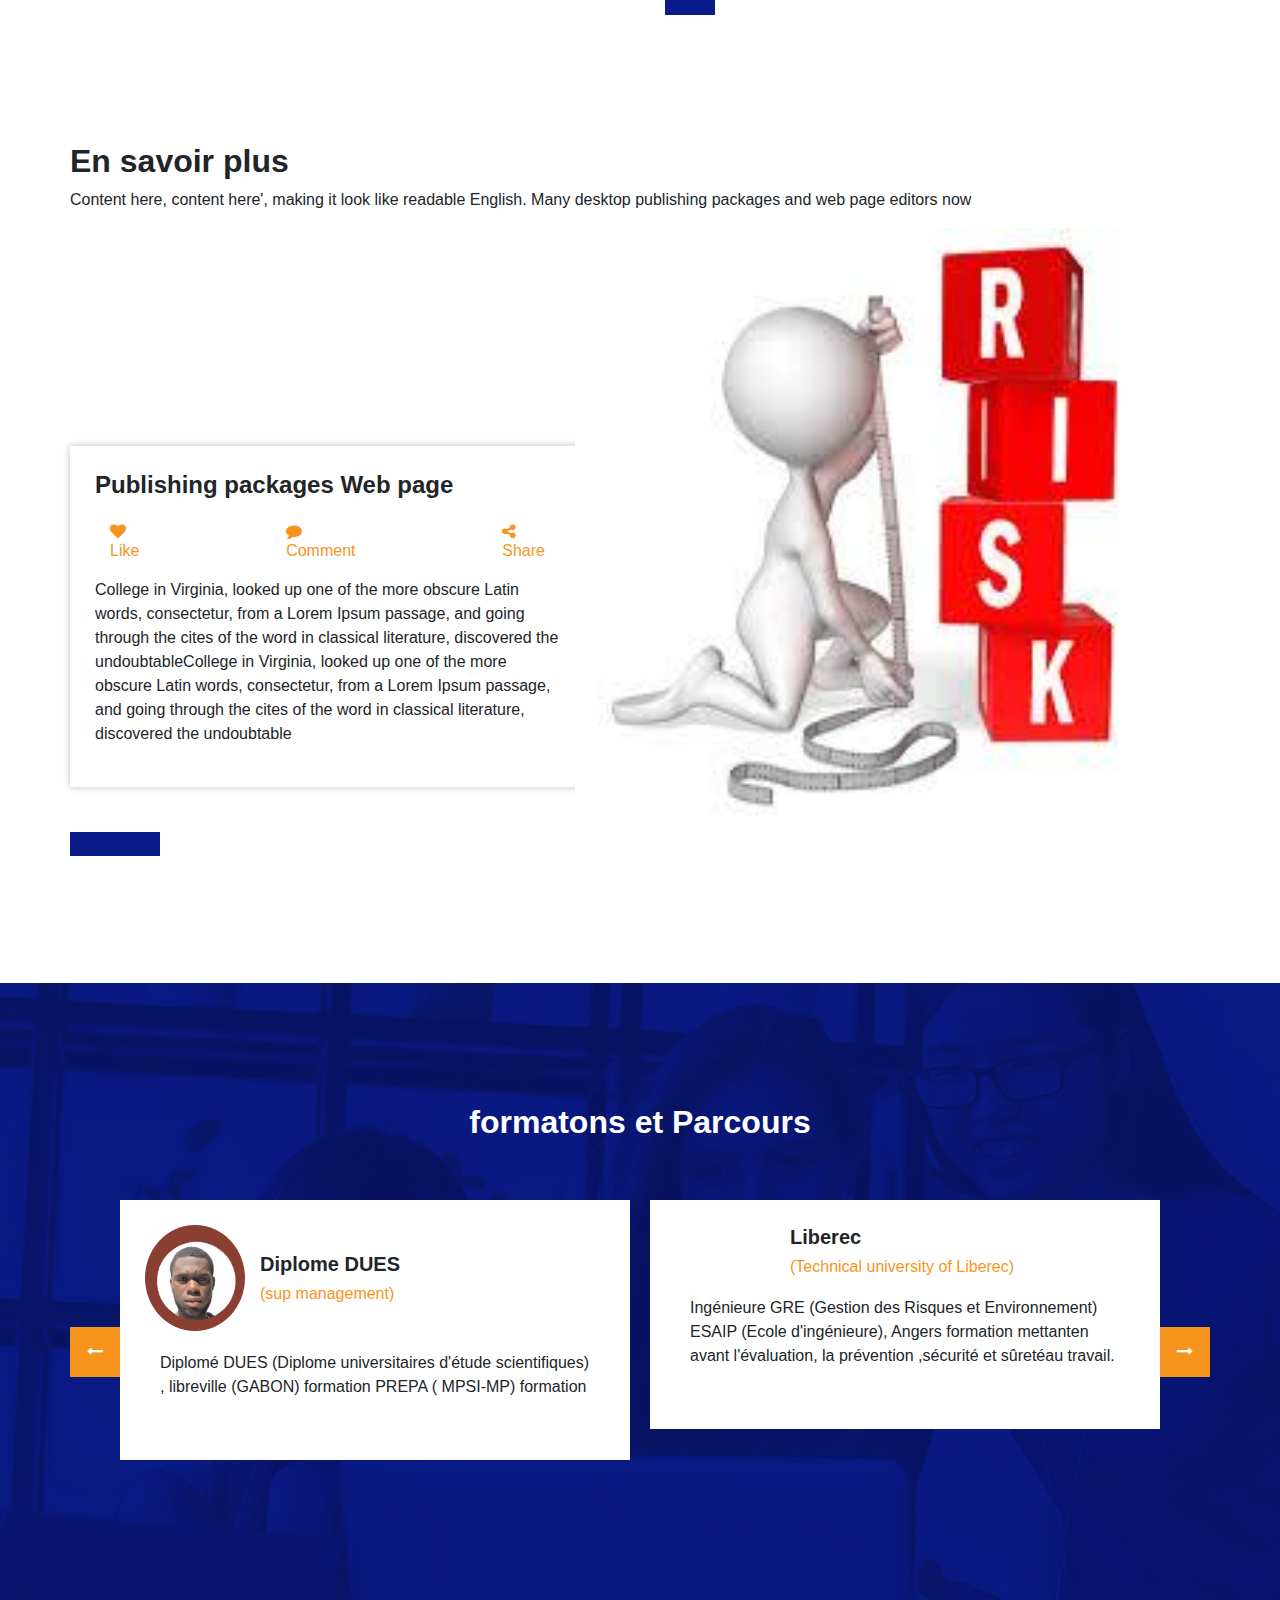
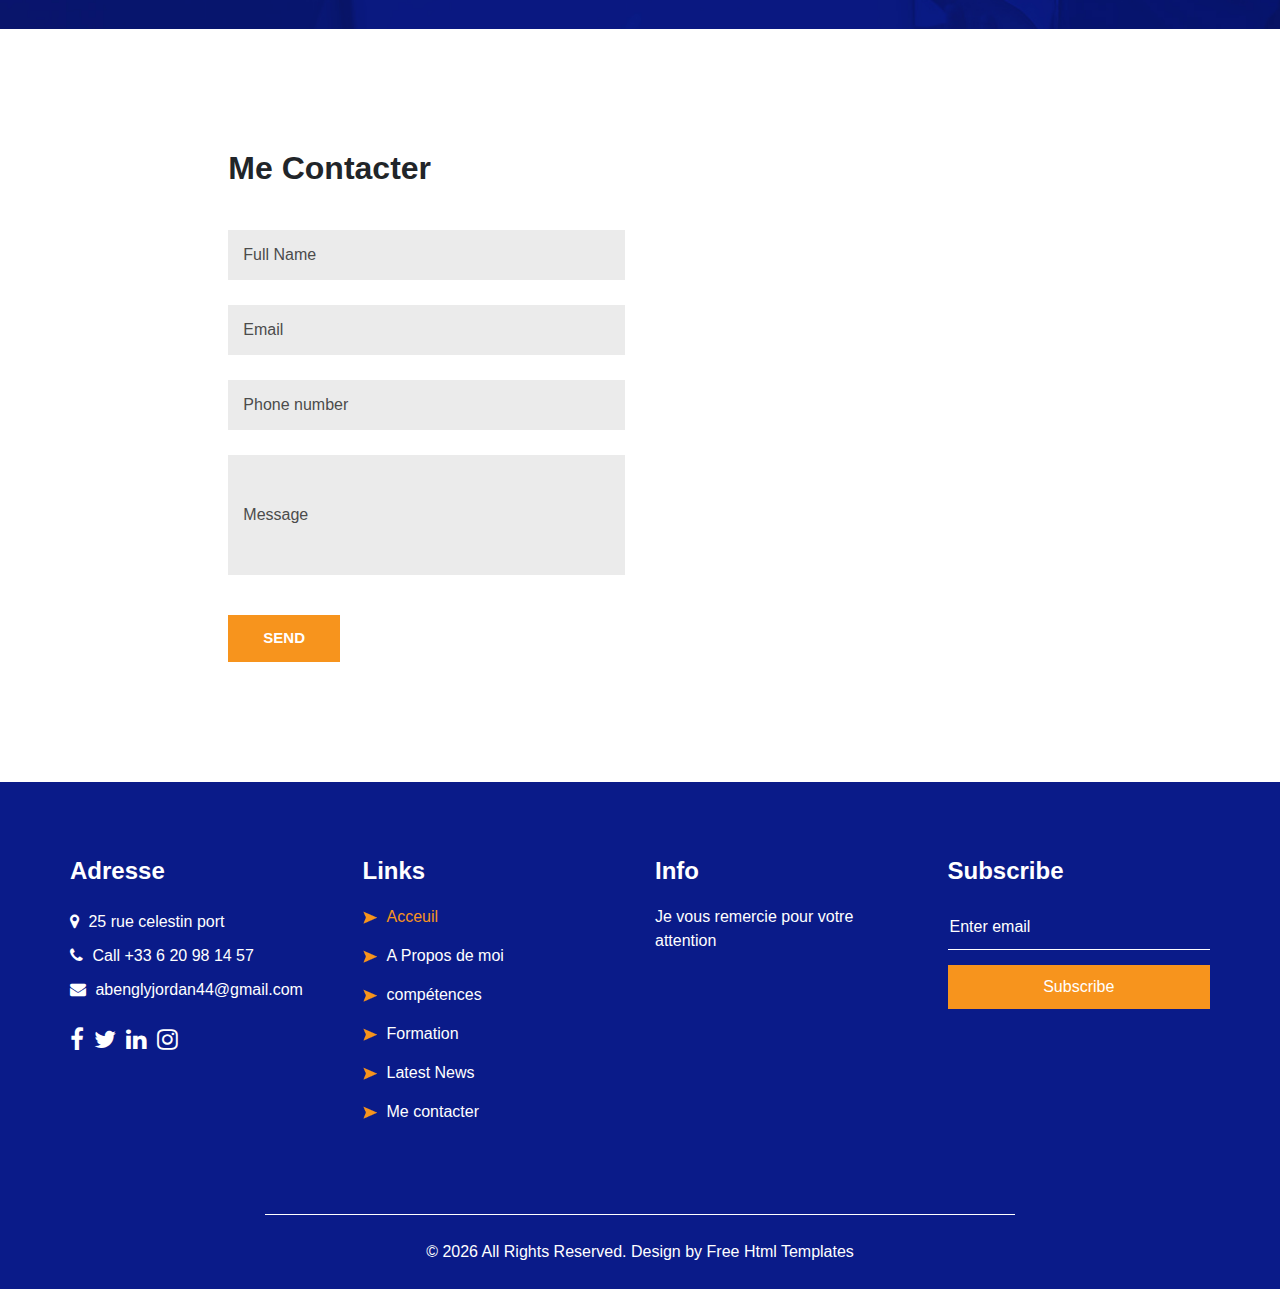
==== commit 488d3f72: "add space" ====
--- a/index.html
+++ b/index.html
@@ -375,12 +375,12 @@
           Competences
         </h2>
         <p>
-          analyse environnementale
-          • mise à jour de DUERP
-          • Mise en conformitéISO14001,9001,45001
+          Analyse environnementale
+          • Mise à jour de DUERP
+          • Mise en conformité Norme ISO 14001,9001,45001
           • Audite ninterne
-          • Analyseaccidentd utravail
-          • Mise à jour des plans d'évacuation etdes BAES
+          • Analyse accident du travail
+          • Mise à jour des plans d'évacuation et des BAES
           • Animation et communication sur la sécurité en entreprise • Gestion des déchets
           • Veille réglementaire
           • Bilan Carbon
@@ -397,7 +397,7 @@
                 Animateur QSE
               </h5>
               <p>
-                mélioration culture sécurité, prévention des risques, gestion des déchets indutriels
+                Amélioration culture sécurité, prévention des risques, gestion des déchets indutriels
               </p>
               <a href="">
 
@@ -452,7 +452,7 @@
                 Consultant risques
               </h5>
               <p>
-                prévenir les différents types de risques liés à la situation de travail et d'améliorer la qualité de vie
+                Prévenir les différents types de risques liés à la situation de travail et d'améliorer la qualité de vie
                 au travail.
               </p>
               <a href="">
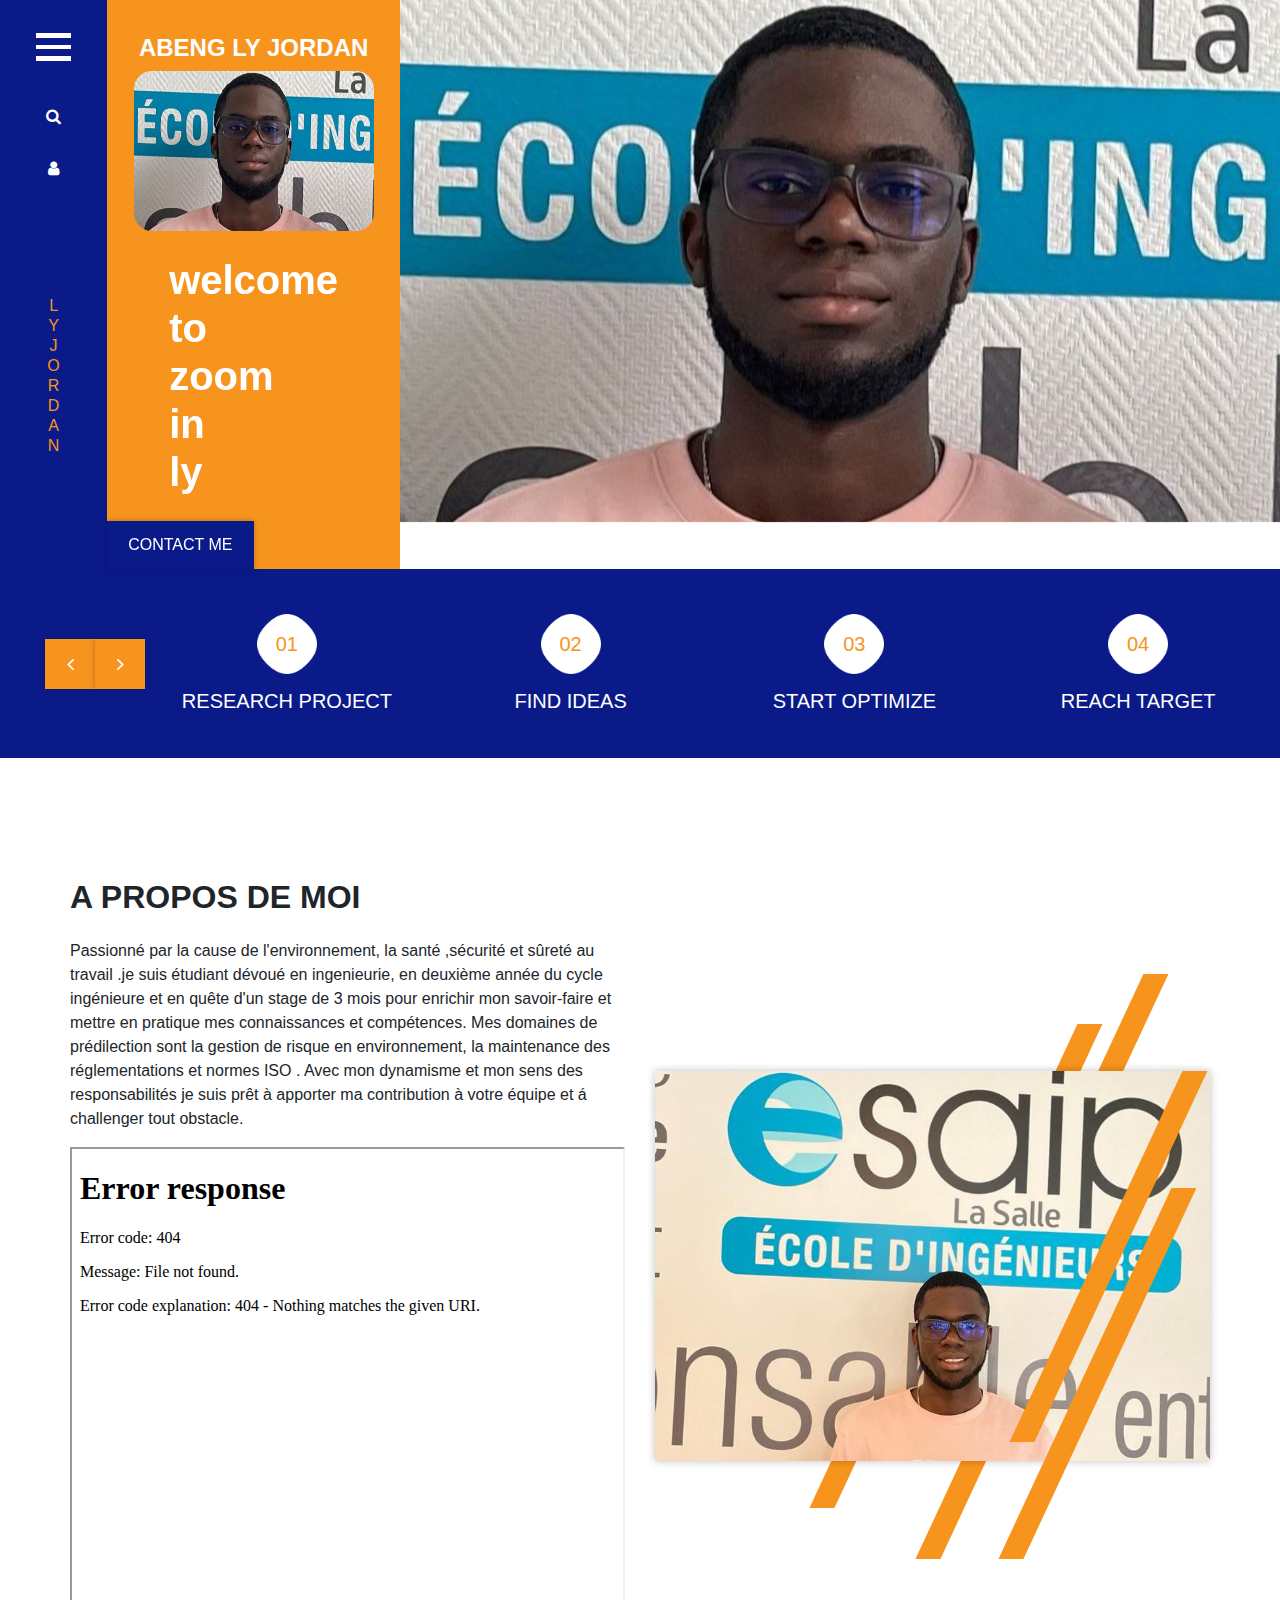
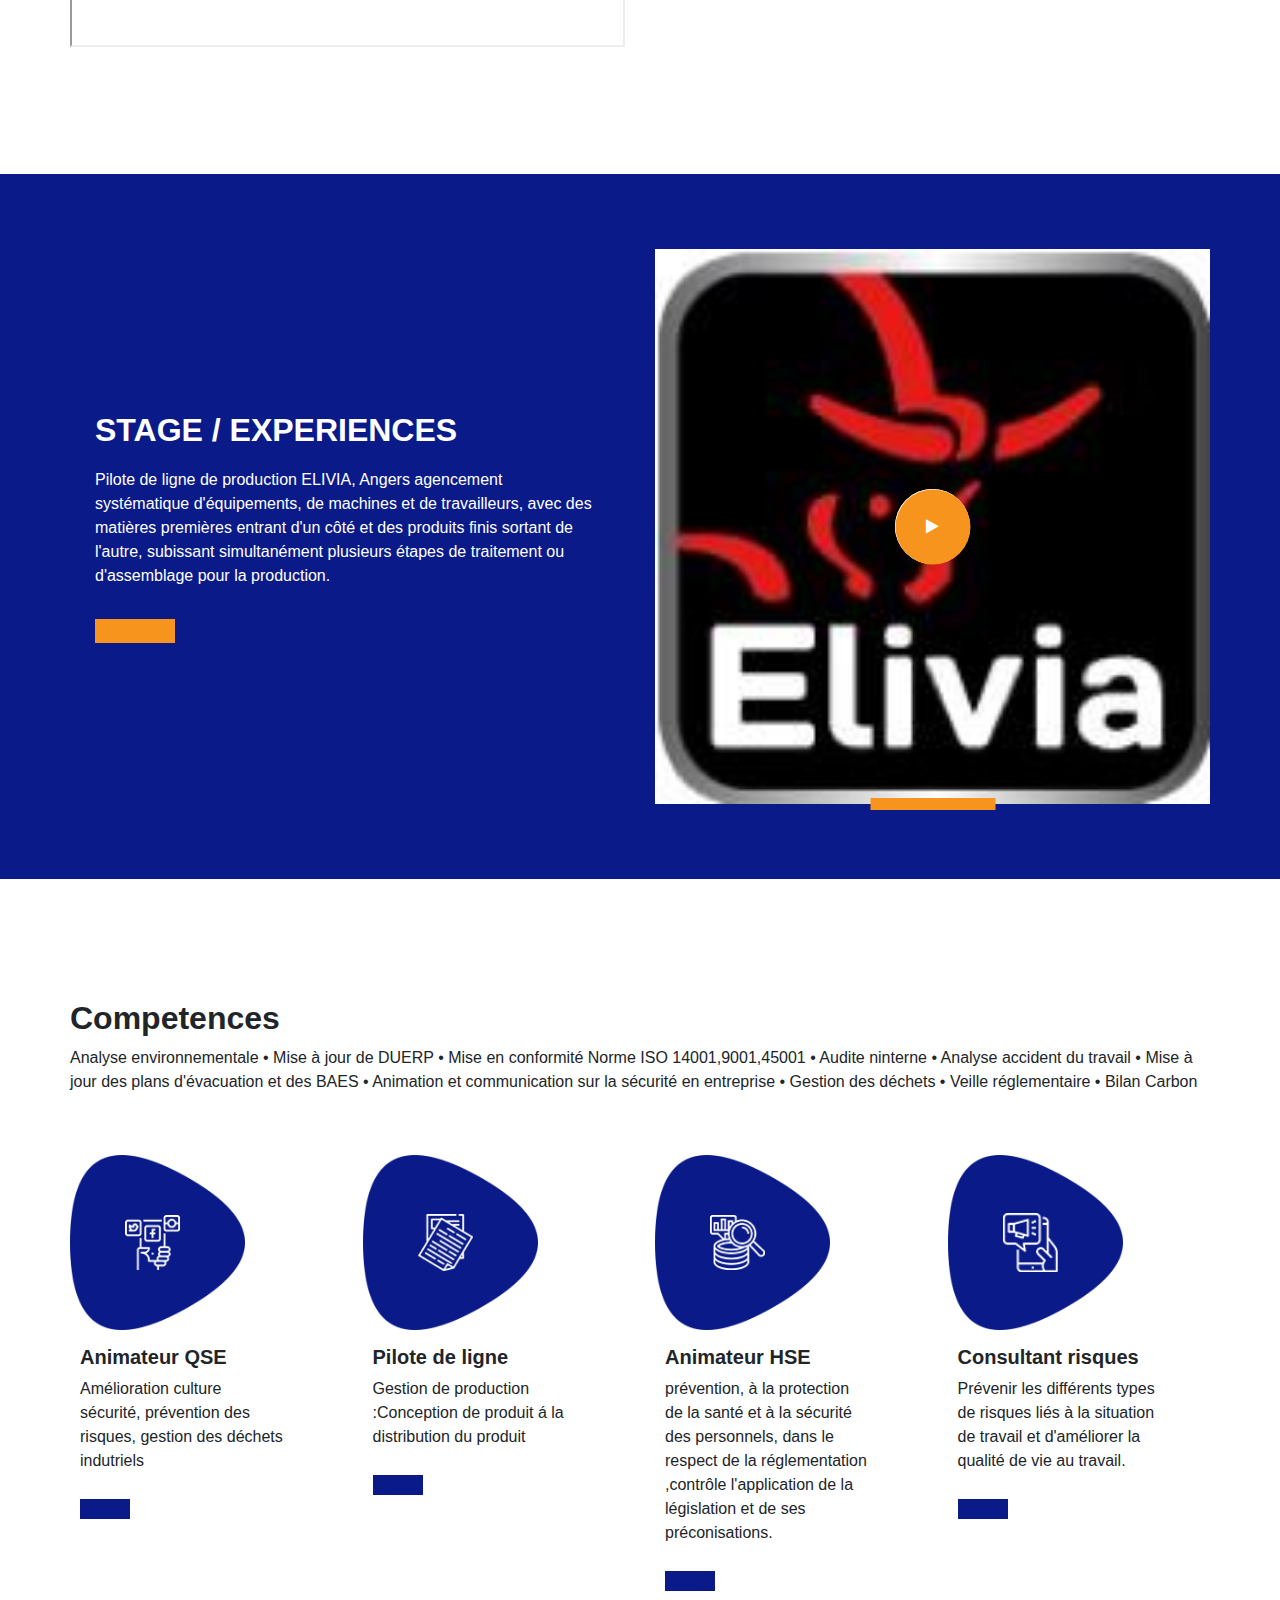
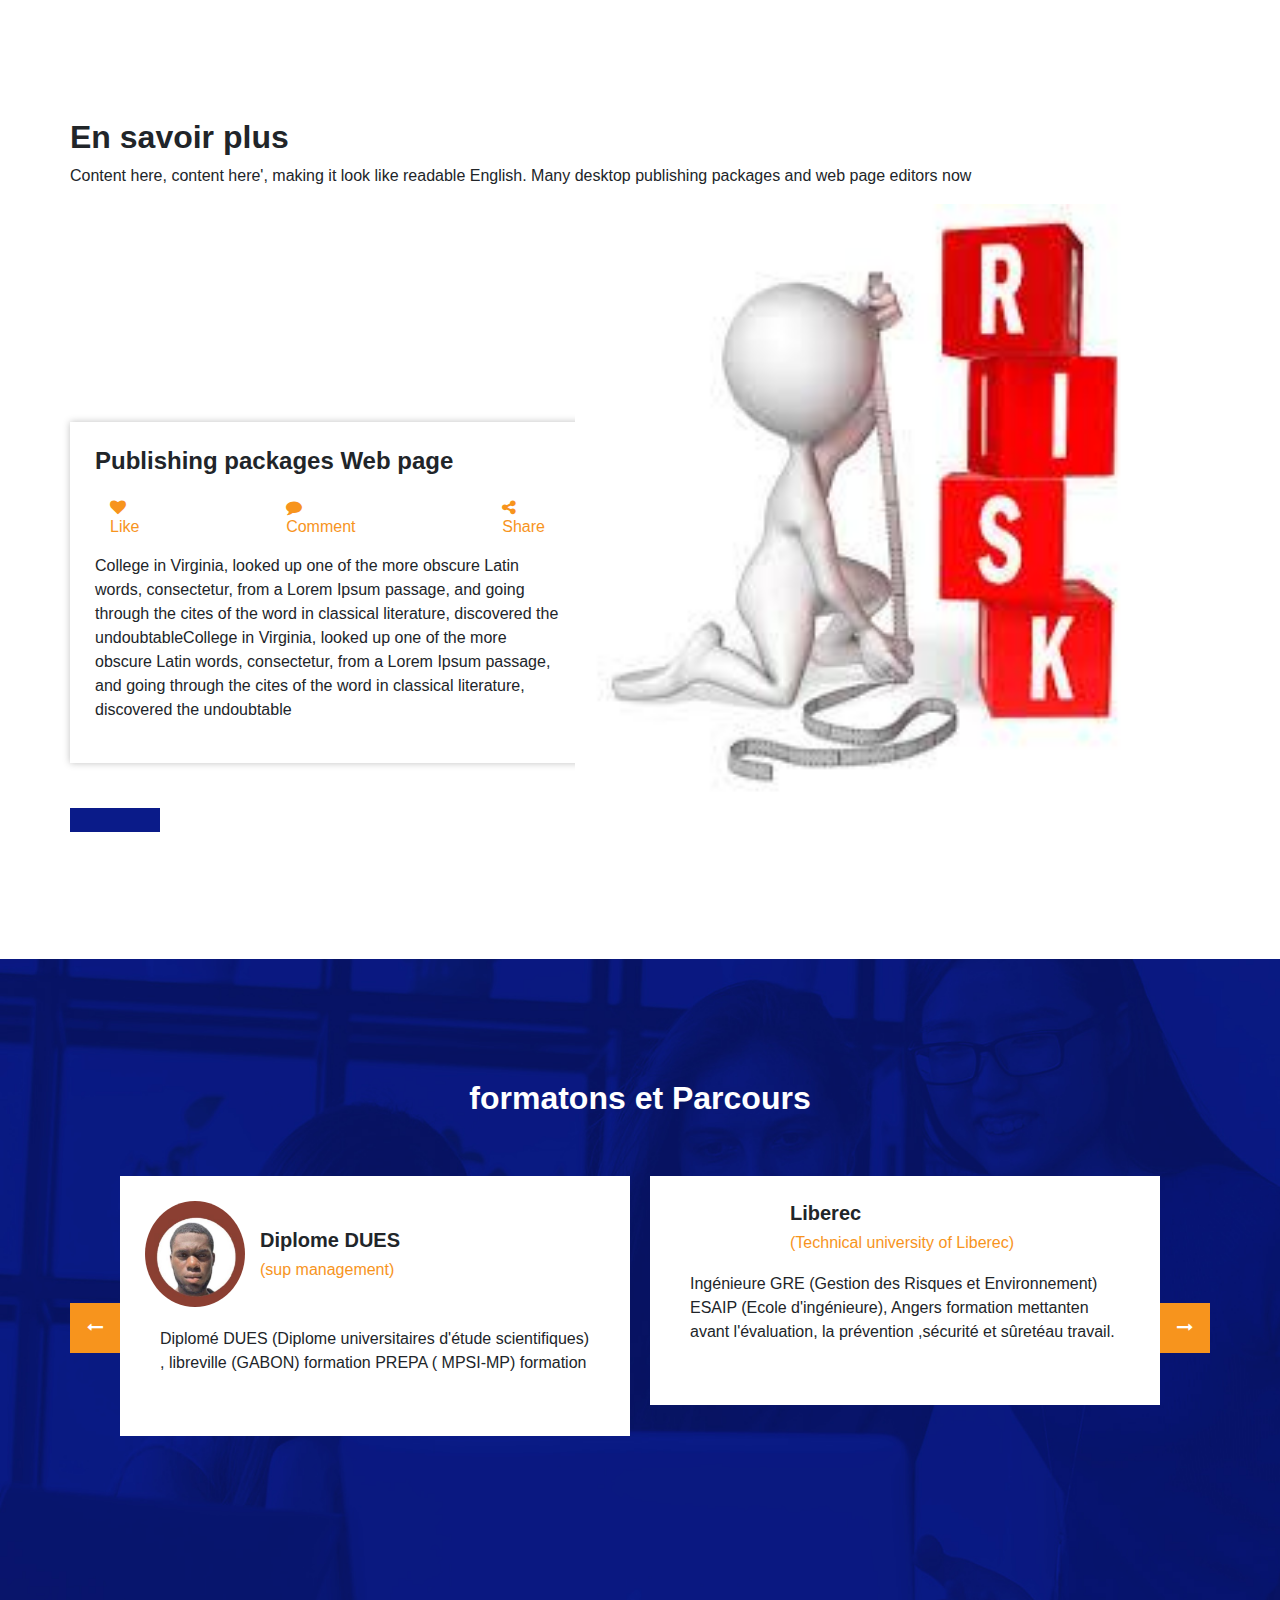
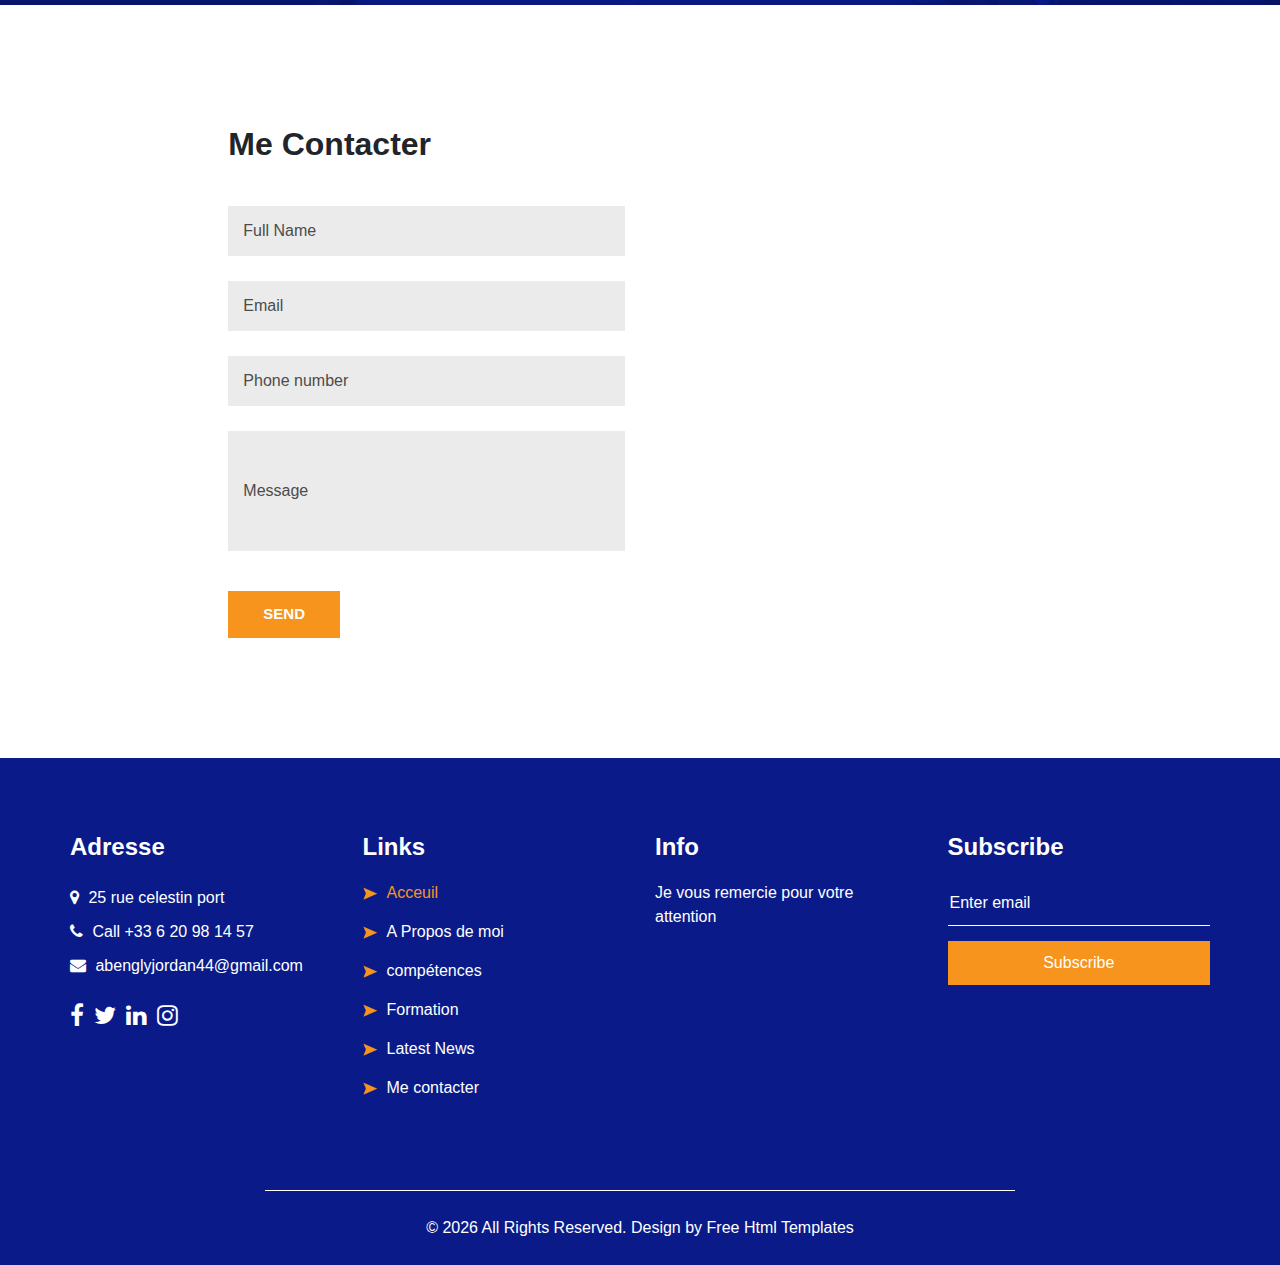
==== commit 496c6aee: "add space and word" ====
--- a/index.html
+++ b/index.html
@@ -295,12 +295,12 @@
               </h2>
             </div>
             <p>
-              Passionné par la cause de l'environnement, la santé ,sécurité et sûreté au travail et avec un amour pour
-              la mode la fashion et l'art .je suis étudiant dévoué en ingenieurie, je suis en deuxième année du cycle
+              Passionné par la cause de l'environnement, la santé ,sécurité et sûreté au travail
+              .je suis étudiant dévoué en ingenieurie, en deuxième année du cycle
               ingénieure et en quête d'un stage de 3 mois pour enrichir mon savoir-faire et mettre en pratique mes
               connaissances et compétences. Mes domaines de prédilection sont la gestion de risque en environnement, la
-              maintenance des réglementationse t normes ISO . Avec mon dynamismeet mon sens desresponsabilités je suis
-              prêt à apporter ma contribution àvotre équipe et á challenger tout obstacle.
+              maintenance des réglementations et normes ISO . Avec mon dynamisme et mon sens des responsabilités je suis
+              prêt à apporter ma contribution à votre équipe et á challenger tout obstacle.
             </p>
             <iframe src="./cv/cv.pdf" width="100%" height="500px"> </iframe>
             </a>
@@ -337,9 +337,9 @@
               </h2>
             </div>
             <p>
-              GERANT de ligne de production ELIVIA, Angers
-              agencement systématique d'équipements, de machines et d e travailleurs, avec des matières premières
-              entrant d'un côté et d e s produits finis sortant de l'autre, subissant simultanément plusieurs étapes de
+              Pilote de ligne de production ELIVIA, Angers
+              agencement systématique d'équipements, de machines et de travailleurs, avec des matières premières
+              entrant d'un côté et des produits finis sortant de l'autre, subissant simultanément plusieurs étapes de
               traitement ou d'assemblage pour la production.
             </p>
             <a href="">
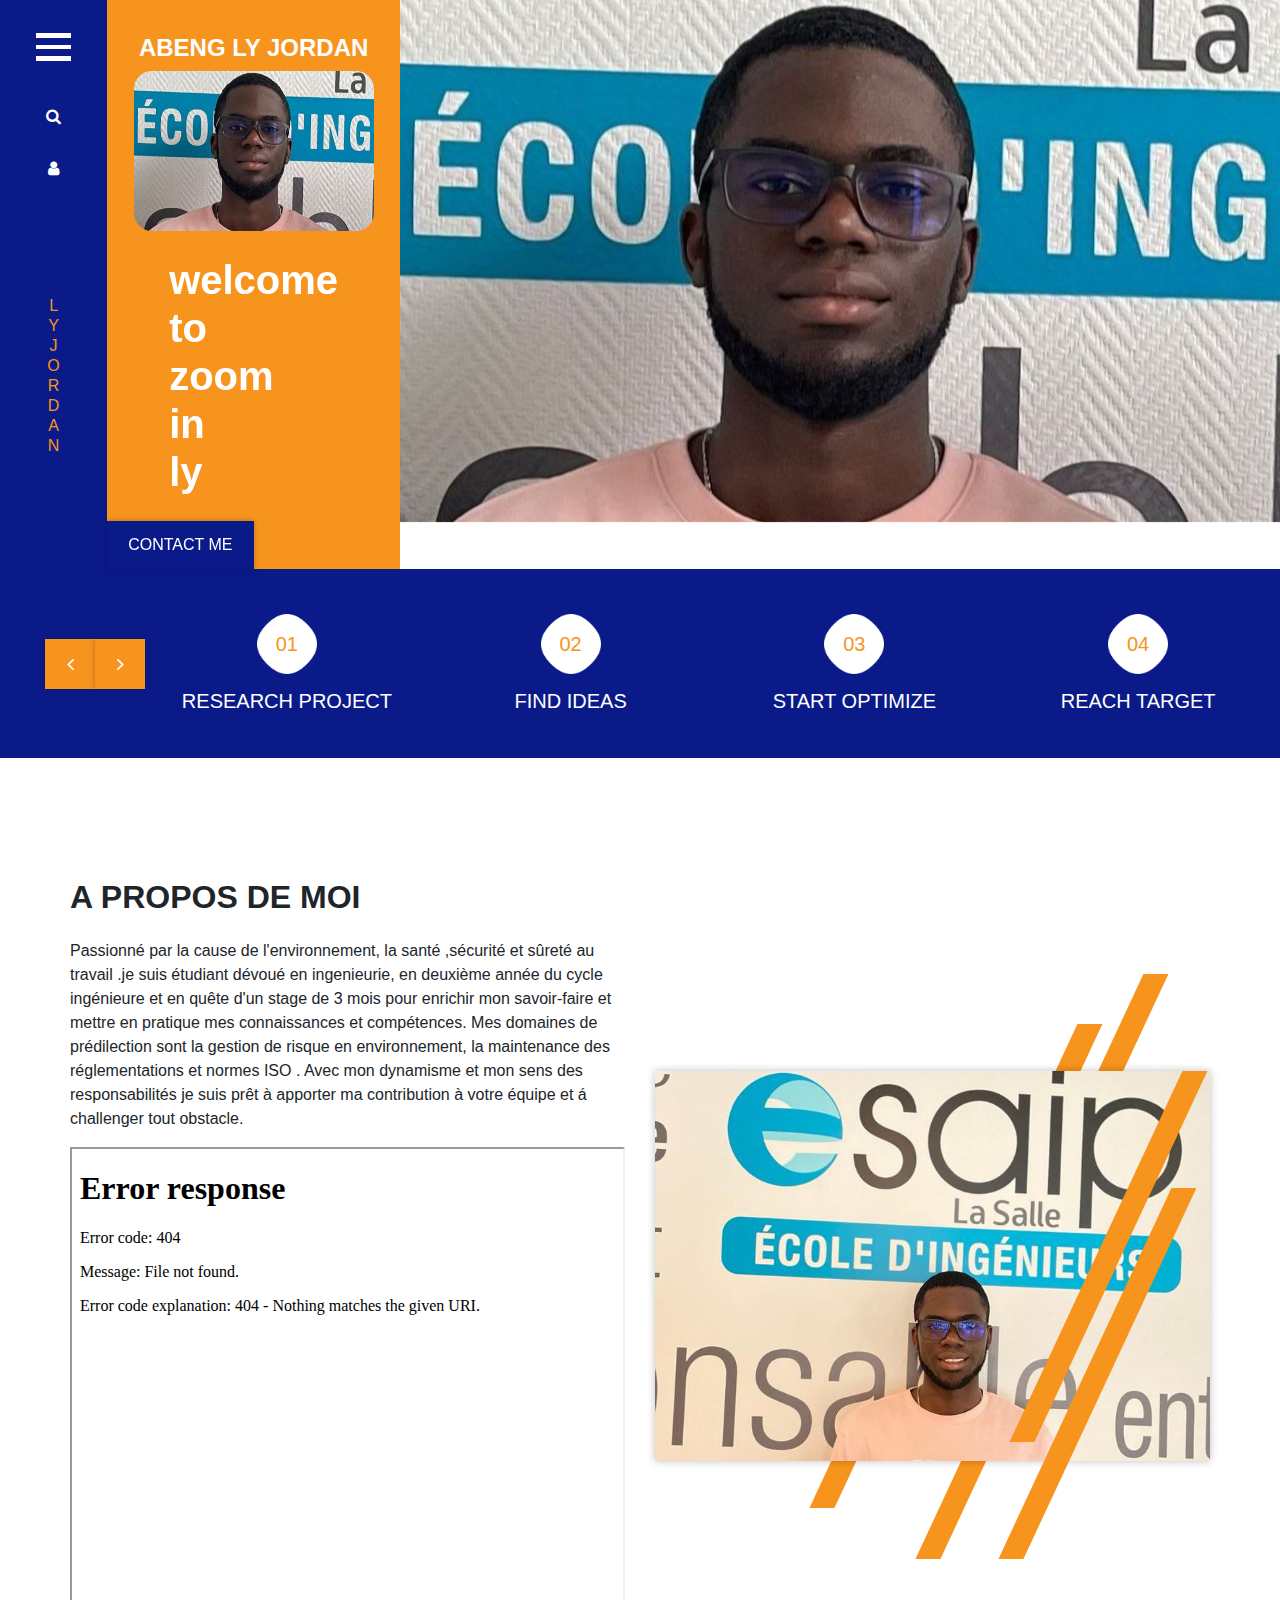
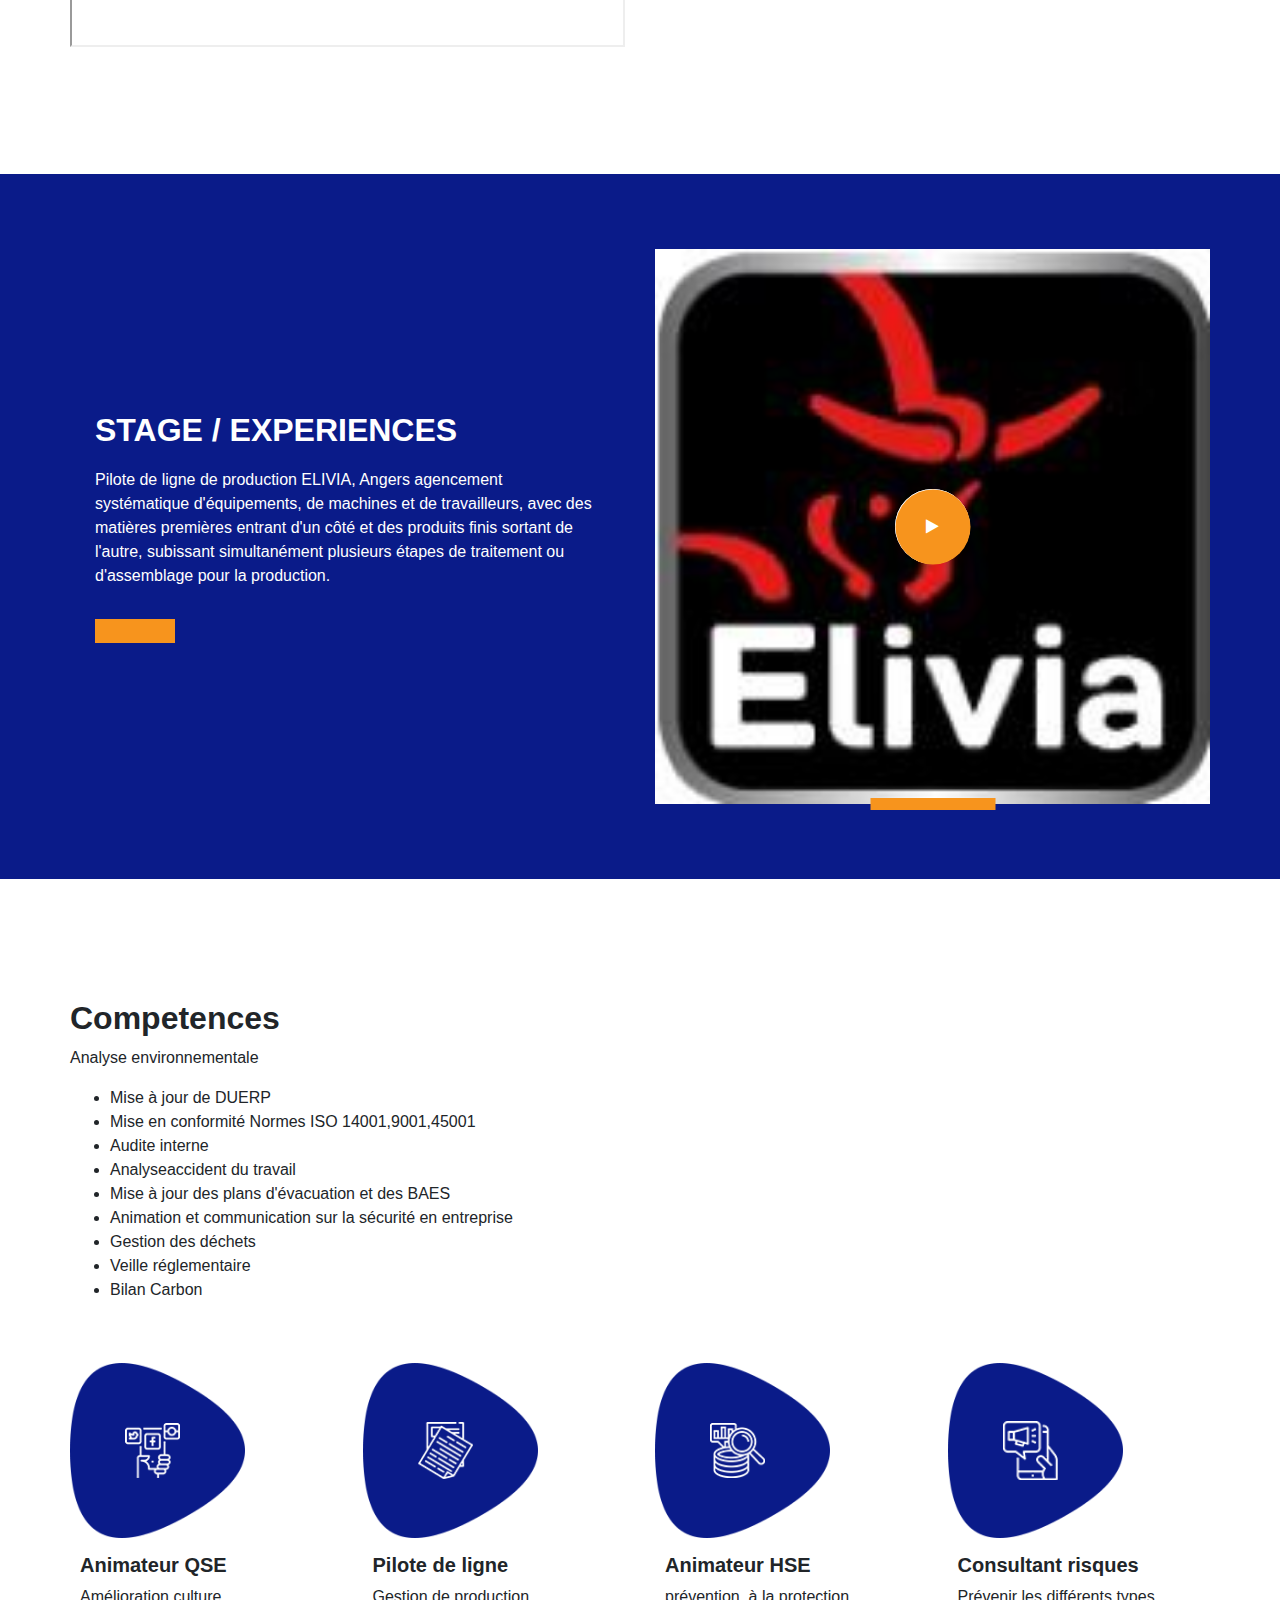
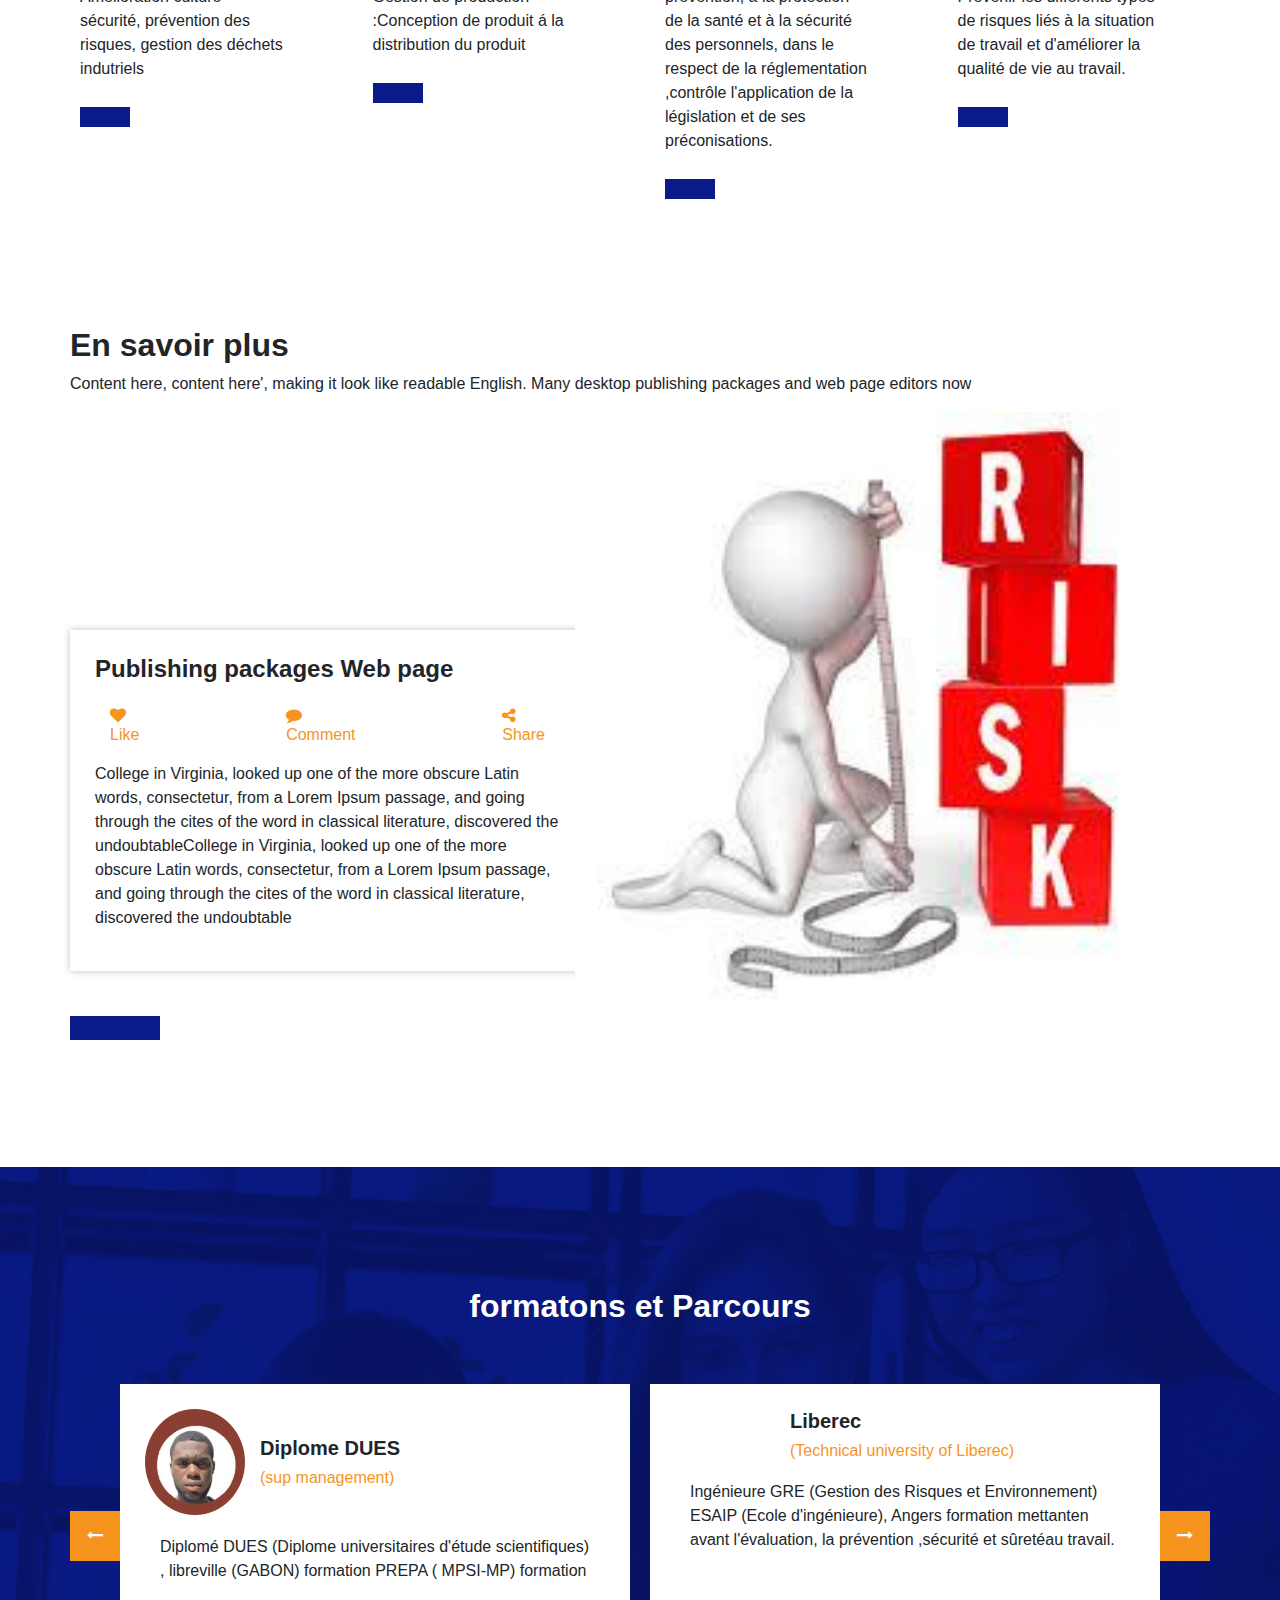
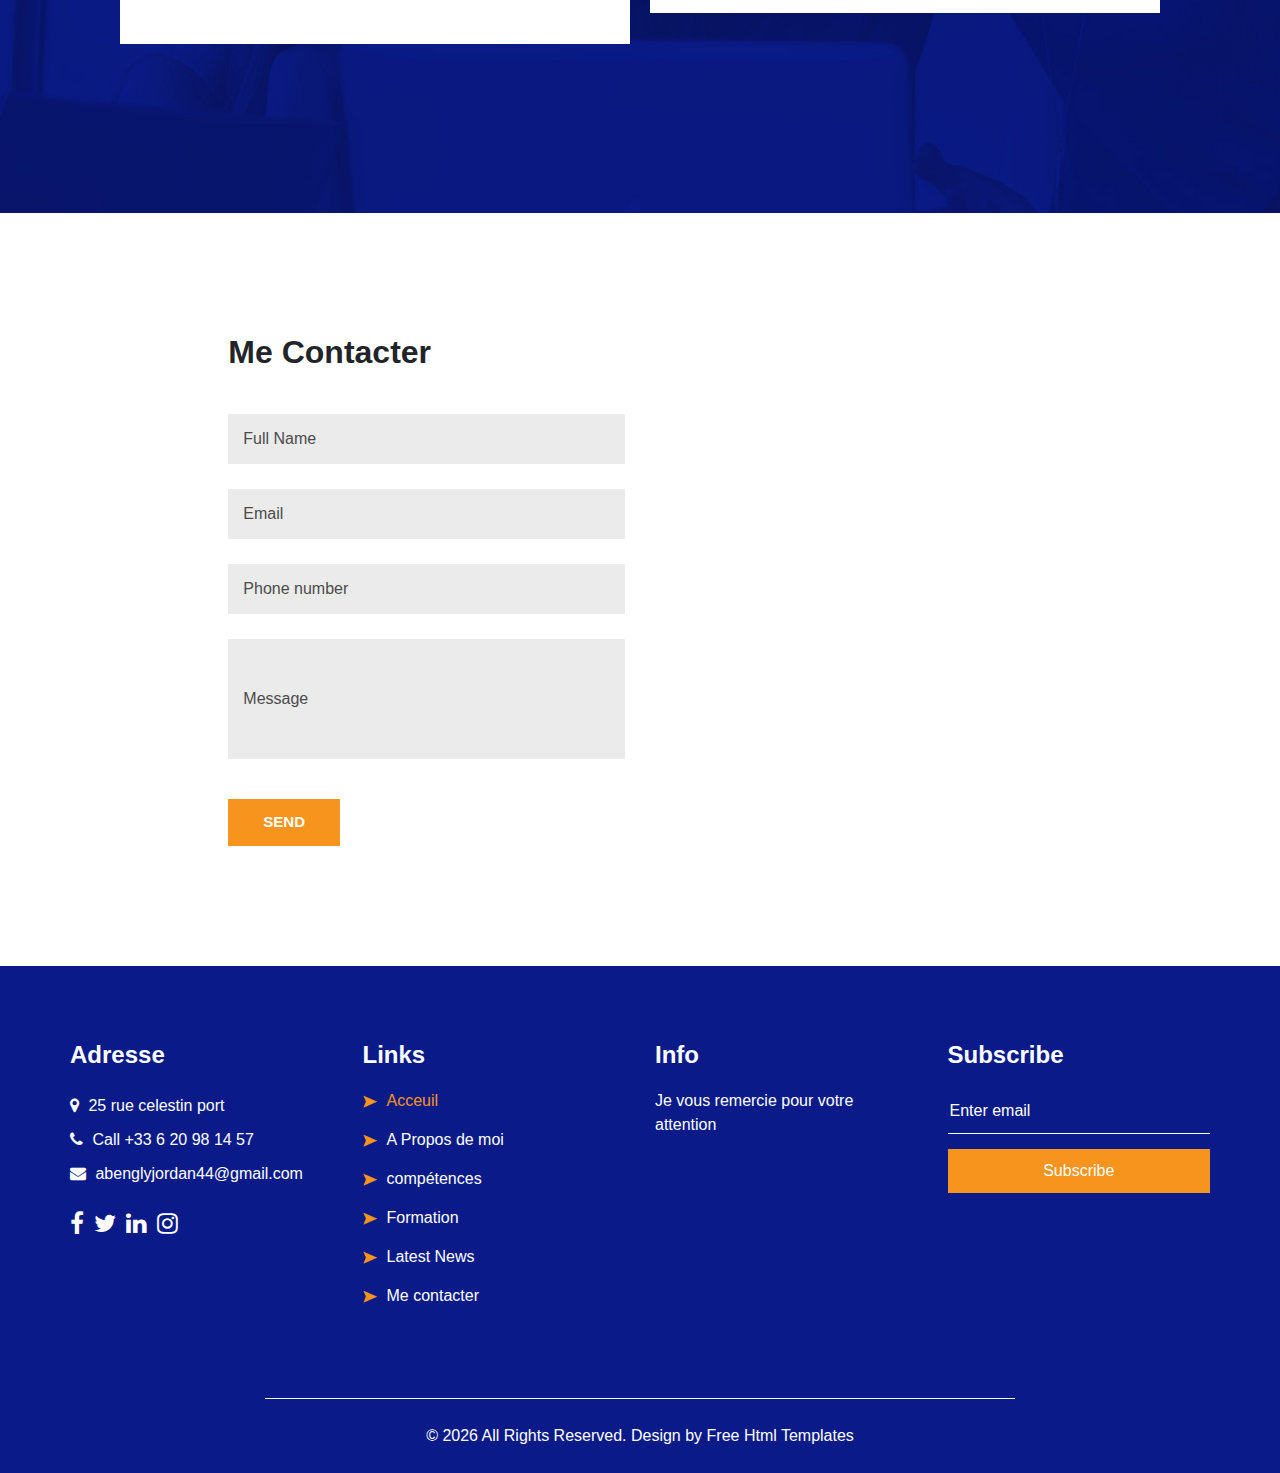
==== commit db259738: "modify compétence section" ====
--- a/index.html
+++ b/index.html
@@ -374,17 +374,18 @@
         <h2>
           Competences
         </h2>
-        <p>
-          Analyse environnementale
-          • Mise à jour de DUERP
-          • Mise en conformité Norme ISO 14001,9001,45001
-          • Audite ninterne
-          • Analyse accident du travail
-          • Mise à jour des plans d'évacuation et des BAES
-          • Animation et communication sur la sécurité en entreprise • Gestion des déchets
-          • Veille réglementaire
-          • Bilan Carbon
-        </p>
+        <p>Analyse environnementale</p>
+        <ul>
+          <li>Mise à jour de DUERP</li>
+          <li>Mise en conformité Normes ISO 14001,9001,45001</li>
+          <li>Audite interne</li>
+          <li>Analyseaccident du travail</li>
+          <li>Mise à jour des plans d'évacuation et des BAES</li>
+          <li>Animation et communication sur la sécurité en entreprise</li>
+          <li>Gestion des déchets</li>
+          <li>Veille réglementaire</li>
+          <li>Bilan Carbon</li>
+        </ul>
       </div>
       <div class="row">
         <div class="col-md-6 col-lg-3">
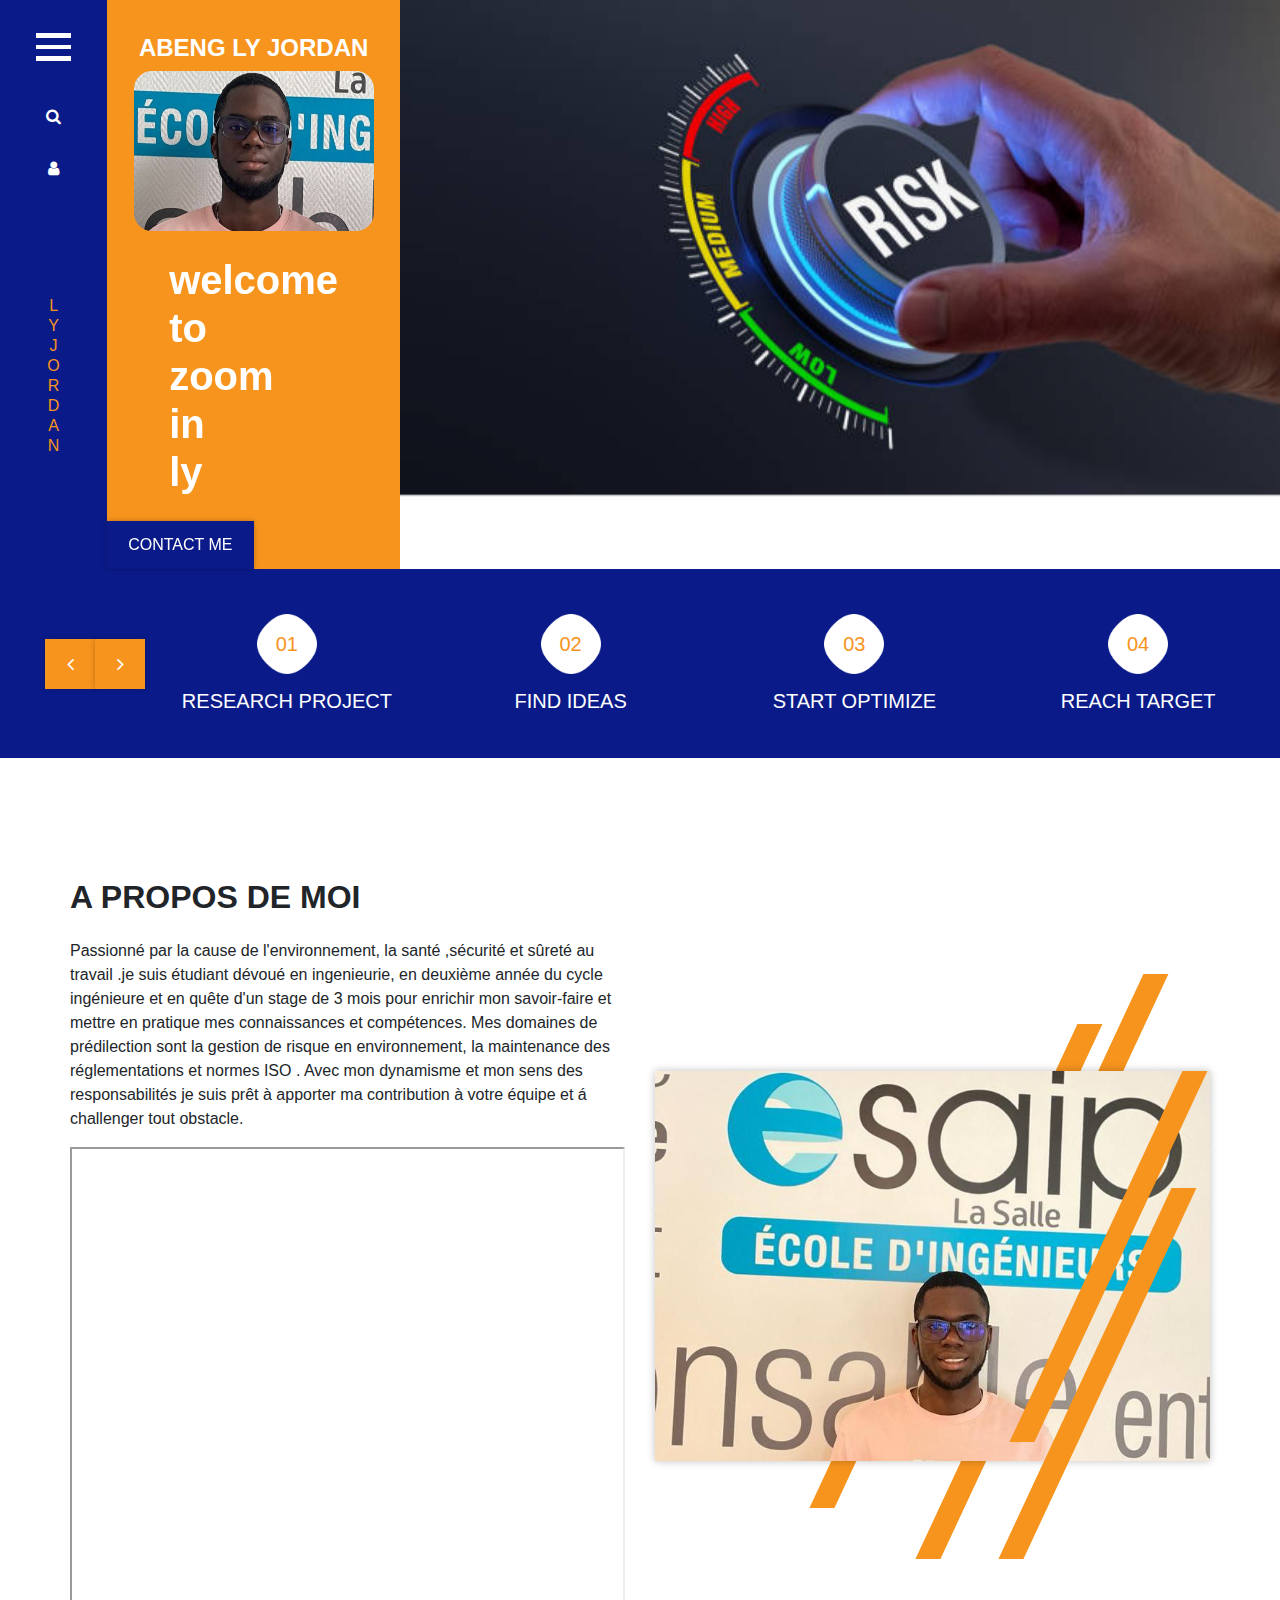
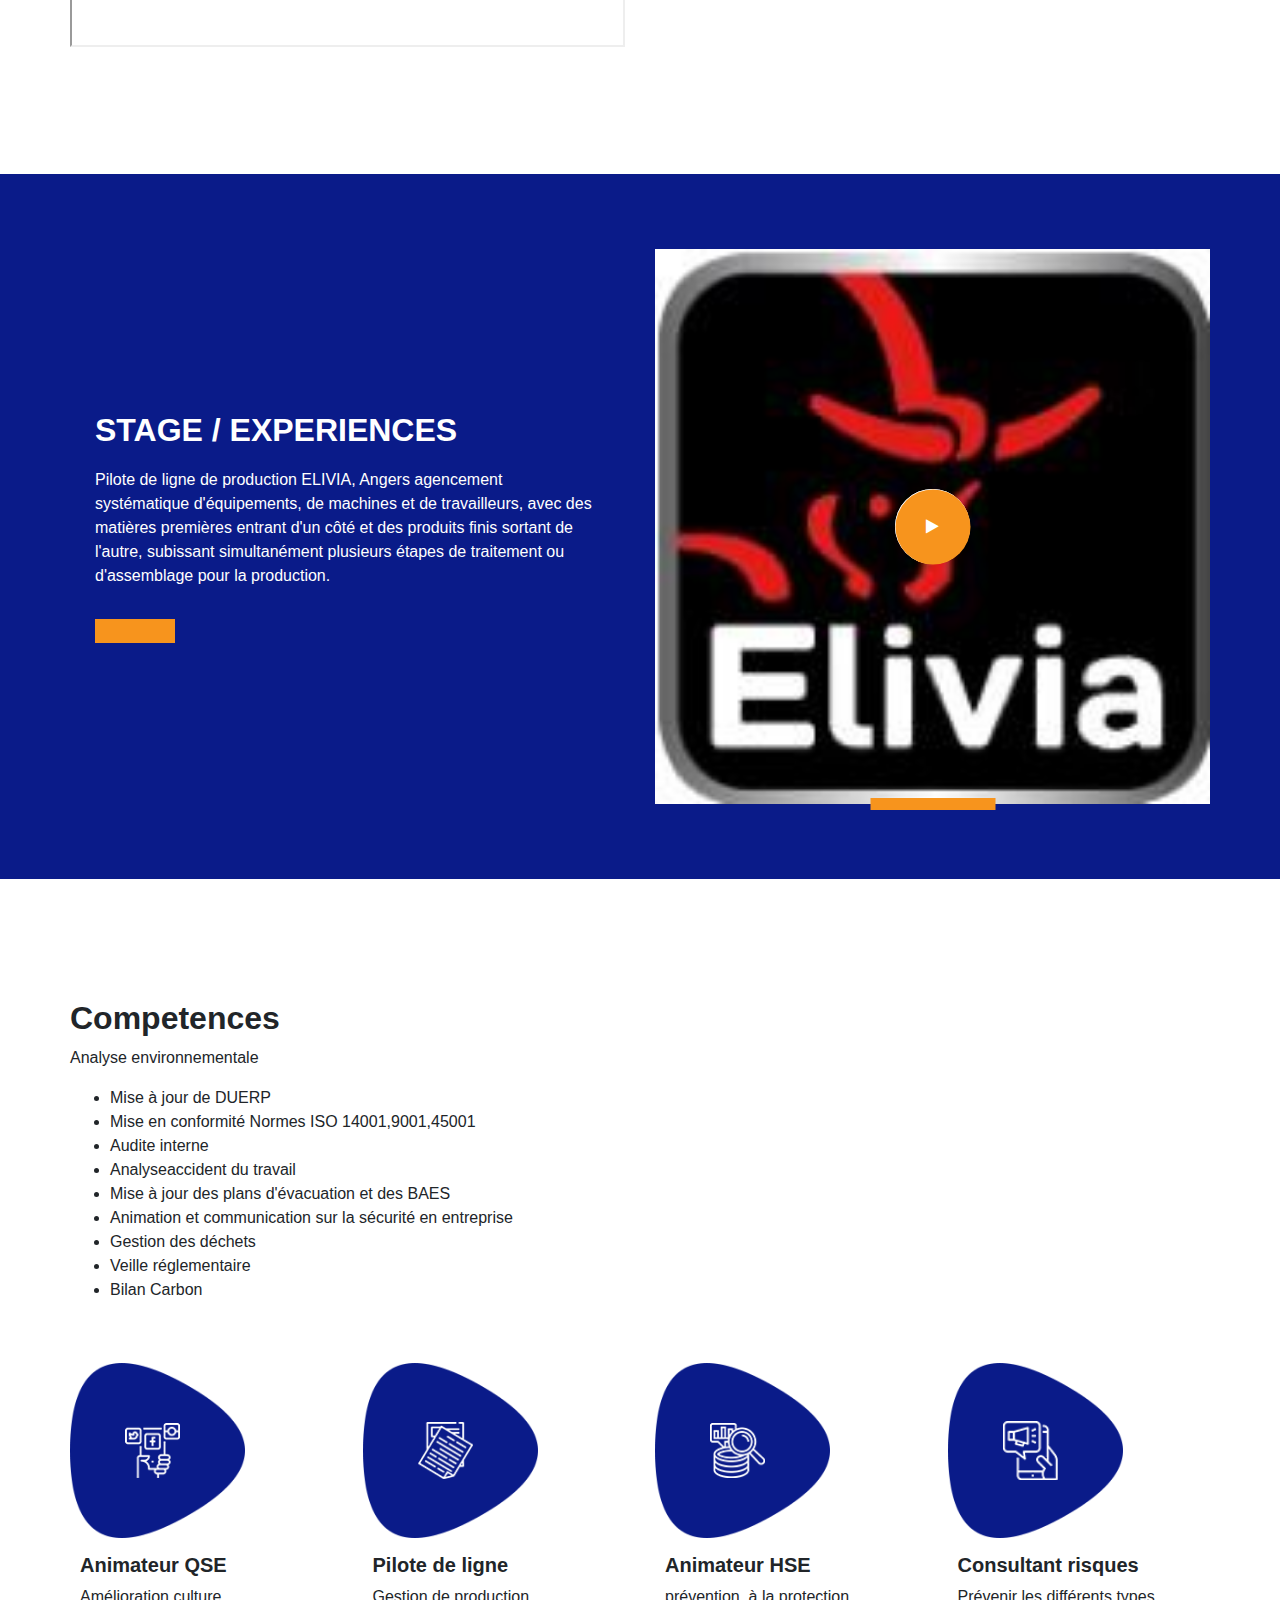
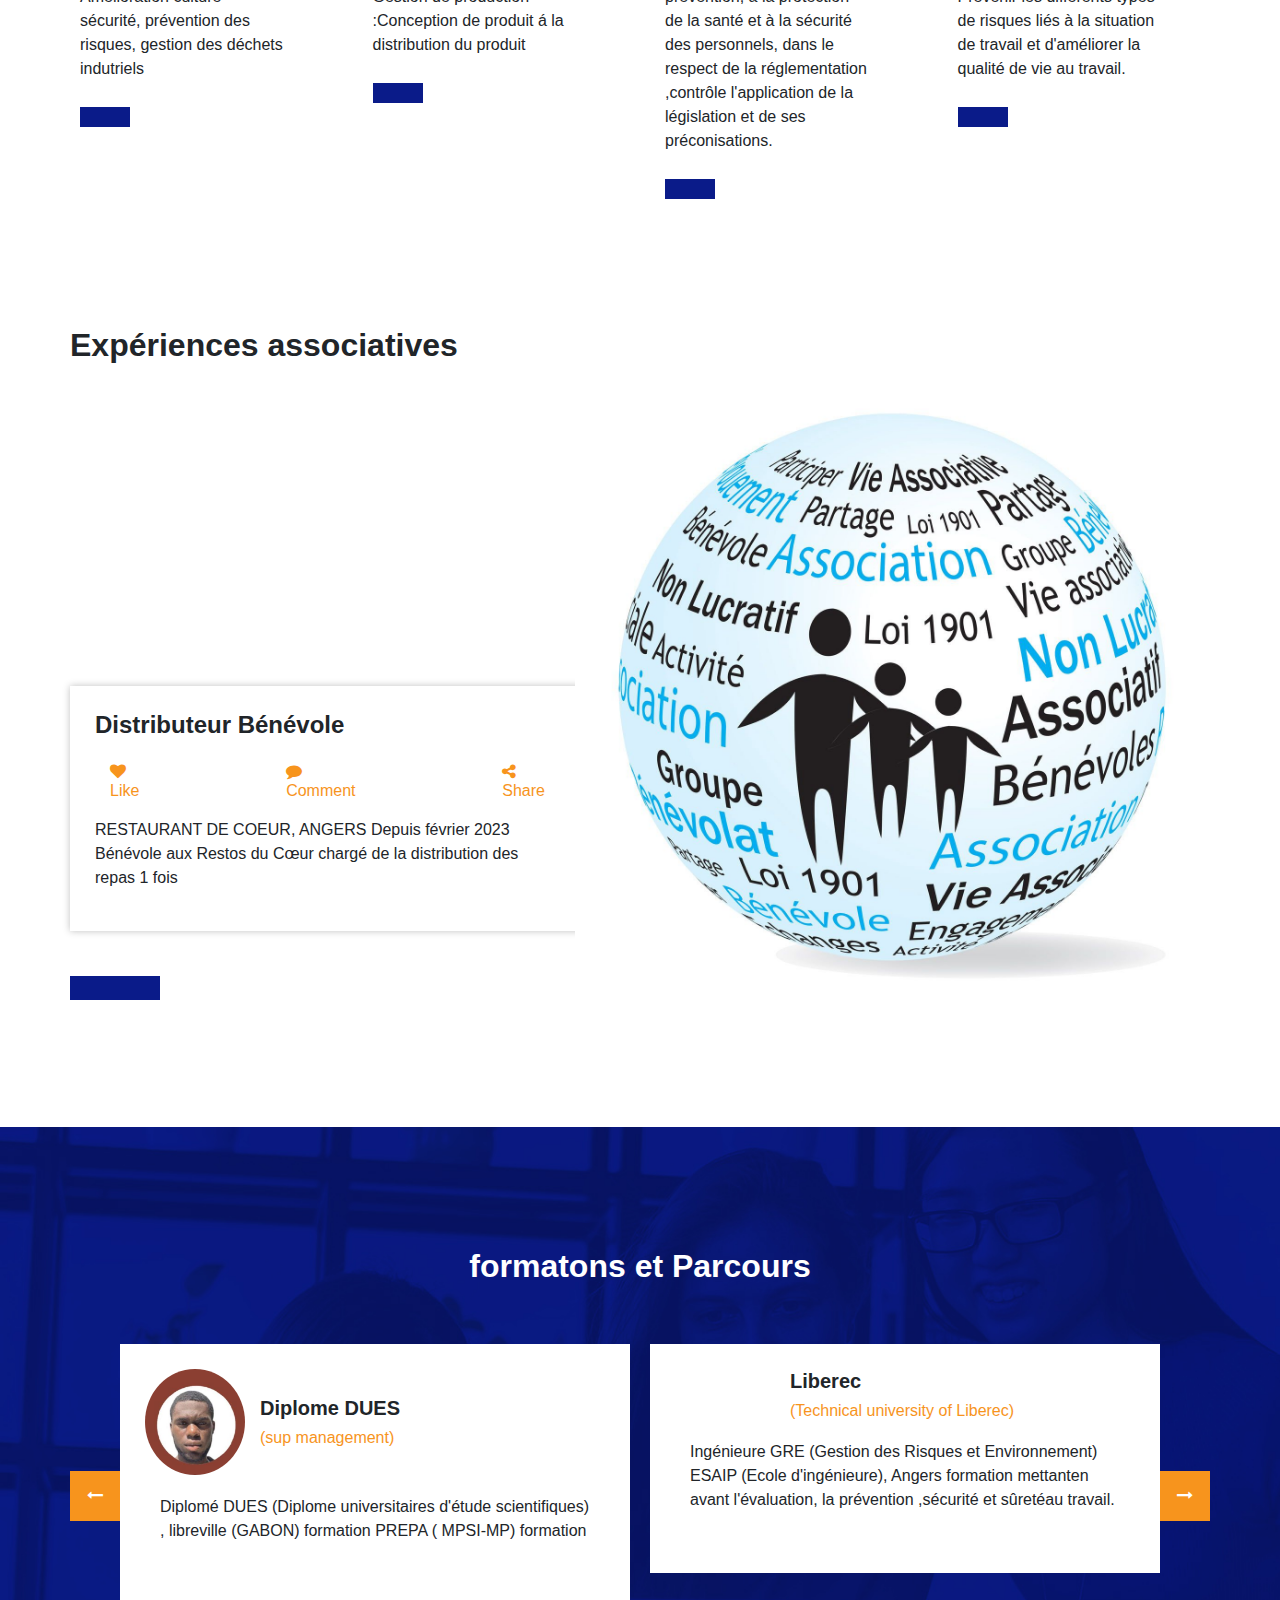
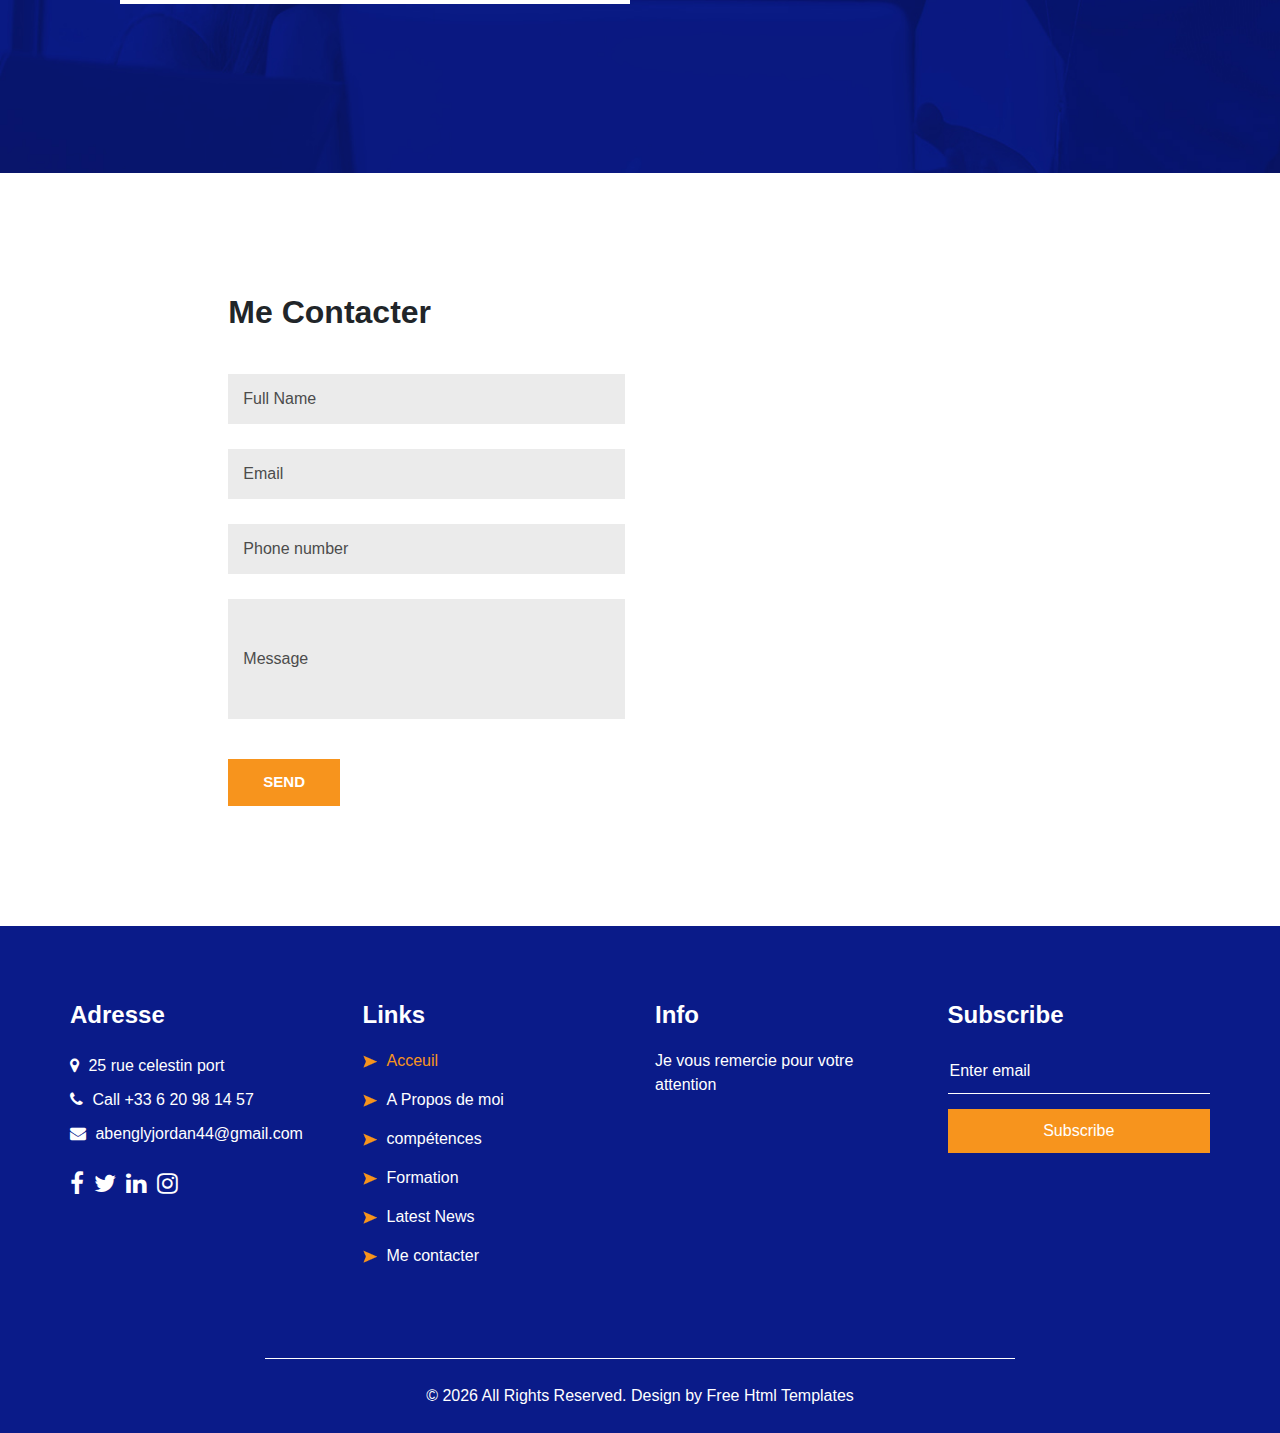
==== commit 16ded796: "Update" ====
--- a/index.html
+++ b/index.html
@@ -53,19 +53,19 @@
             <a class="active" href="index.html">
               ACCEUIL
             </a>
-            <a class="" href="about.html">
+            <a class="" href="#about">
               A propos de moi
             </a>
-            <a class="" href="service.html">
+            <a class="" href="#formation">
               Competences / Experiences
             </a>
-            <a class="" href="testimonial.html">
+            <a class="" href="#association">
+              Parcours associatif
+            </a>
+            <a class="" href="#parcours">
               Formations
             </a>
-            <a class="" href="news.html">
-              Mise à jour
-            </a>
-            <a class="" href="contact.html">
+            <a class="" href="#contactSection">
               Me joindre
             </a>
           </div>
@@ -197,13 +197,16 @@
           <div class="carousel slide slider_image_carousel carousel-fade" data-ride="carousel">
             <div class="carousel-inner">
               <div class="carousel-item active">
-                <img src="images/slider-img.jpg" alt="">
+                <img src="images/imgslide4.jpg" alt="">
               </div>
               <div class="carousel-item">
-                <img src="images/slider-img2.jpg" alt="">
+                <img src="images/imgslide3.jpeg" alt="">
               </div>
               <div class="carousel-item">
-                <img src="images/slider-img3.jpg" alt="">
+                <img src="images/imgslide2.jpg" alt="">
+              </div>
+              <div class="carousel-item">
+                <img src="images/imgslide1.jpg" alt="">
               </div>
             </div>
           </div>
@@ -284,7 +287,7 @@
 
   <!-- about section -->
 
-  <section class="about_section layout_padding">
+  <section id="about" class="about_section layout_padding">
     <div class="container">
       <div class="row">
         <div class="col-md-6">
@@ -302,7 +305,7 @@
               maintenance des réglementations et normes ISO . Avec mon dynamisme et mon sens des responsabilités je suis
               prêt à apporter ma contribution à votre équipe et á challenger tout obstacle.
             </p>
-            <iframe src="./cv/cv.pdf" width="100%" height="500px"> </iframe>
+            <iframe src="./doc/cv.pdf" width="100%" height="500px"> </iframe>
             </a>
           </div>
         </div>
@@ -368,7 +371,7 @@
 
   <!-- we do section -->
 
-  <section class="wedo_section layout_padding">
+  <section id="formation" class="wedo_section layout_padding">
     <div class="container">
       <div class="heading_container">
         <h2>
@@ -470,23 +473,19 @@
 
   <!-- news section -->
 
-  <section class="news_section layout_padding-bottom">
+  <section id="association" class="news_section layout_padding-bottom">
     <div class="container">
       <div class="heading_container">
         <h2>
-          En savoir plus
+          Expériences associatives
         </h2>
-        <p>
-          Content here, content here', making it look like readable English. Many desktop publishing packages and web
-          page editors now
-        </p>
       </div>
       <div class="row">
         <div class="col-lg-6 ">
           <div class="detail_container">
             <div class="detail-box">
               <h4>
-                Publishing packages Web page
+                Distributeur Bénévole
               </h4>
               <div class="news_social">
                 <a href="">
@@ -509,11 +508,8 @@
                 </a>
               </div>
               <p>
-                College in Virginia, looked up one of the more obscure Latin words, consectetur, from a Lorem Ipsum
-                passage, and going through the cites of the word in classical literature, discovered the
-                undoubtableCollege in Virginia, looked up one of the more obscure Latin words, consectetur, from a Lorem
-                Ipsum passage, and going through the cites of the word in classical literature, discovered the
-                undoubtable
+                RESTAURANT DE COEUR, ANGERS Depuis février 2023
+                Bénévole aux Restos du Cœur chargé de la distribution des repas 1 fois
               </p>
             </div>
             <div class="btn-box">
@@ -537,7 +533,7 @@
 
   <!-- client section -->
 
-  <section class="client_section layout_padding">
+  <section id="parcours" class="client_section layout_padding">
     <div class="container">
       <div class="heading_container">
         <h2>
@@ -677,7 +673,7 @@
 
   <!-- info section -->
 
-  <section class="info_section layout_padding2">
+  <section id="contactSection" class="info_section layout_padding2">
     <div class="container">
       <div class="row">
         <div class="col-md-3">
@@ -713,8 +709,7 @@
             <a href="https://www.facebook.com/profile.php?id=100070890453588">
               <i class="fa fa-twitter" aria-hidden="true"></i>
             </a>
-            <a
-              href="https://www.linkedin.com/in/ly-jordan-abeng-ovono-279506260?utm_source=share&utm_campaign=share_via&utm_content=profile&utm_medium=ios_app">
+            <a href="https://www.linkedin.com/in/ly-jordan-abeng-ovono-279506260/">
               <i class="fa fa-linkedin" aria-hidden="true"></i>
             </a>
             <a href="https://instagram.com/lyjordan44?igshid=OGQ5ZDc2ODk2ZA%3D%3D&utm_source=qr">
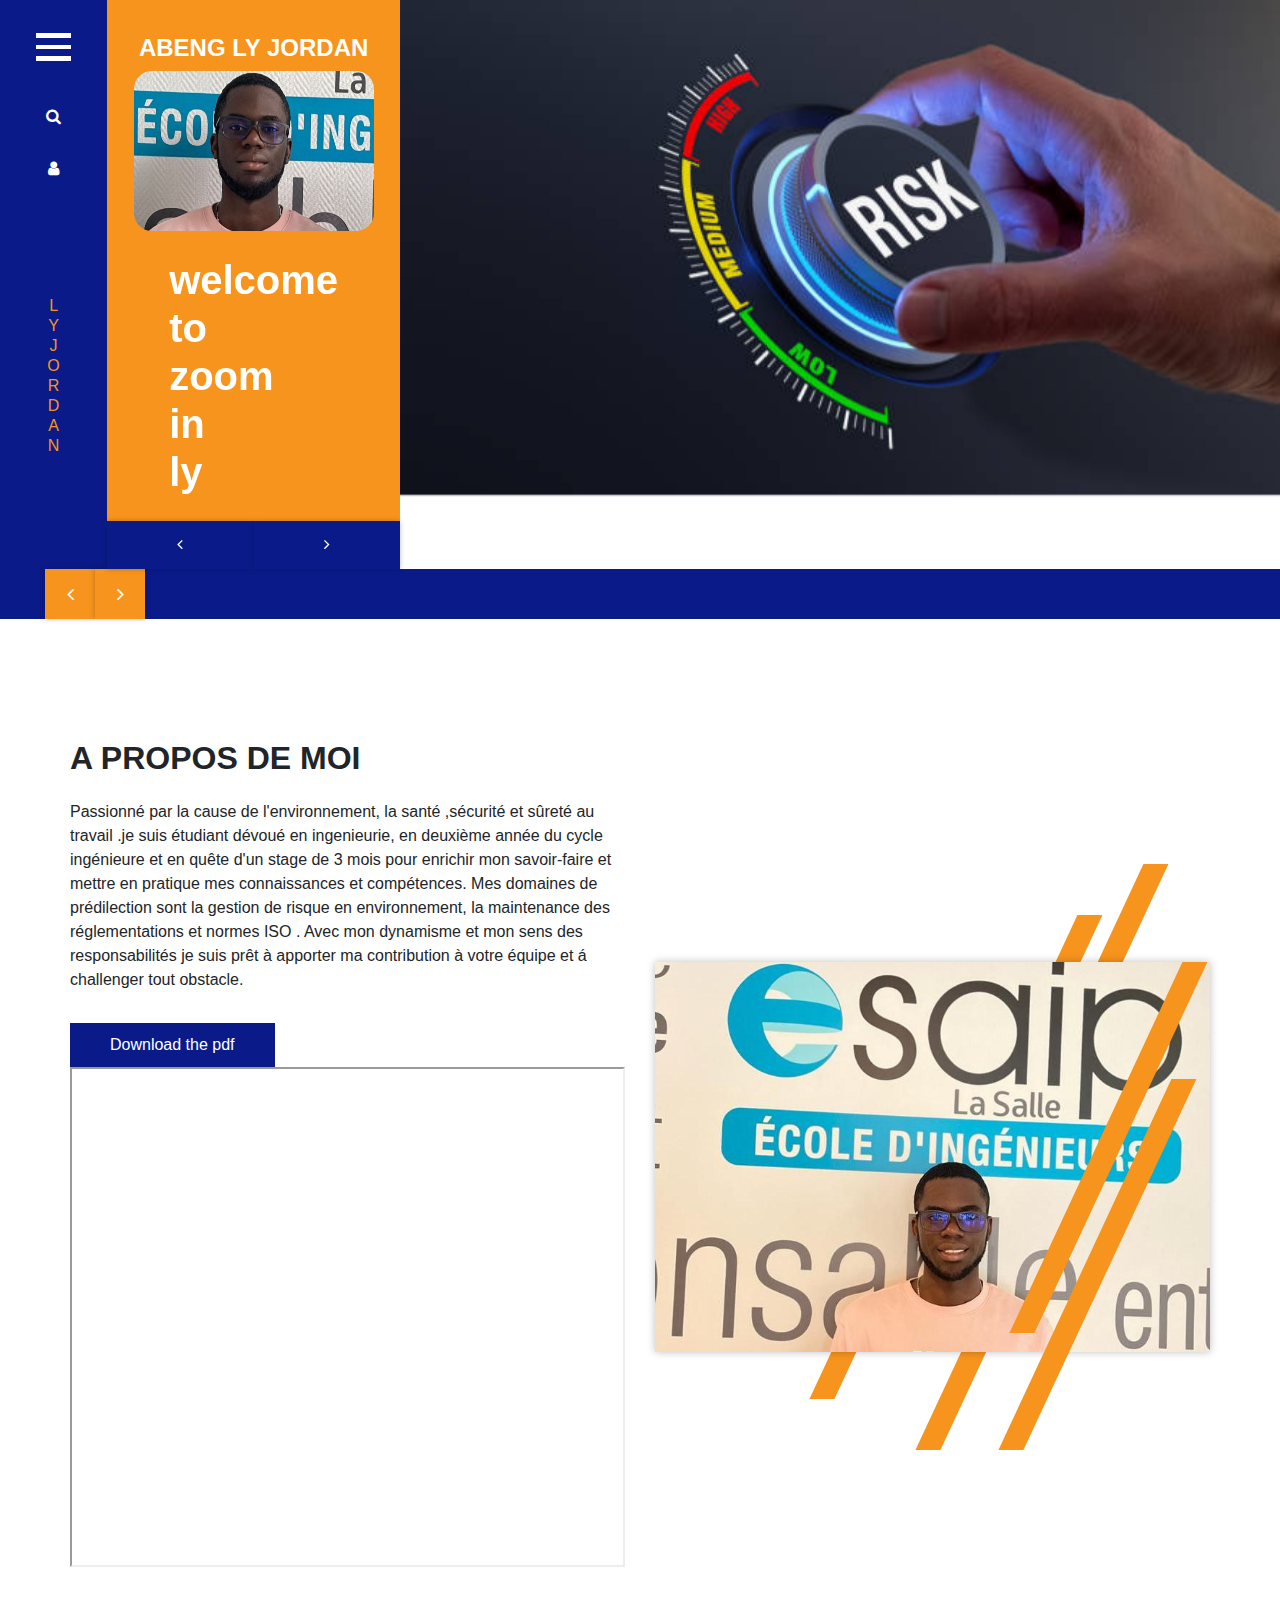
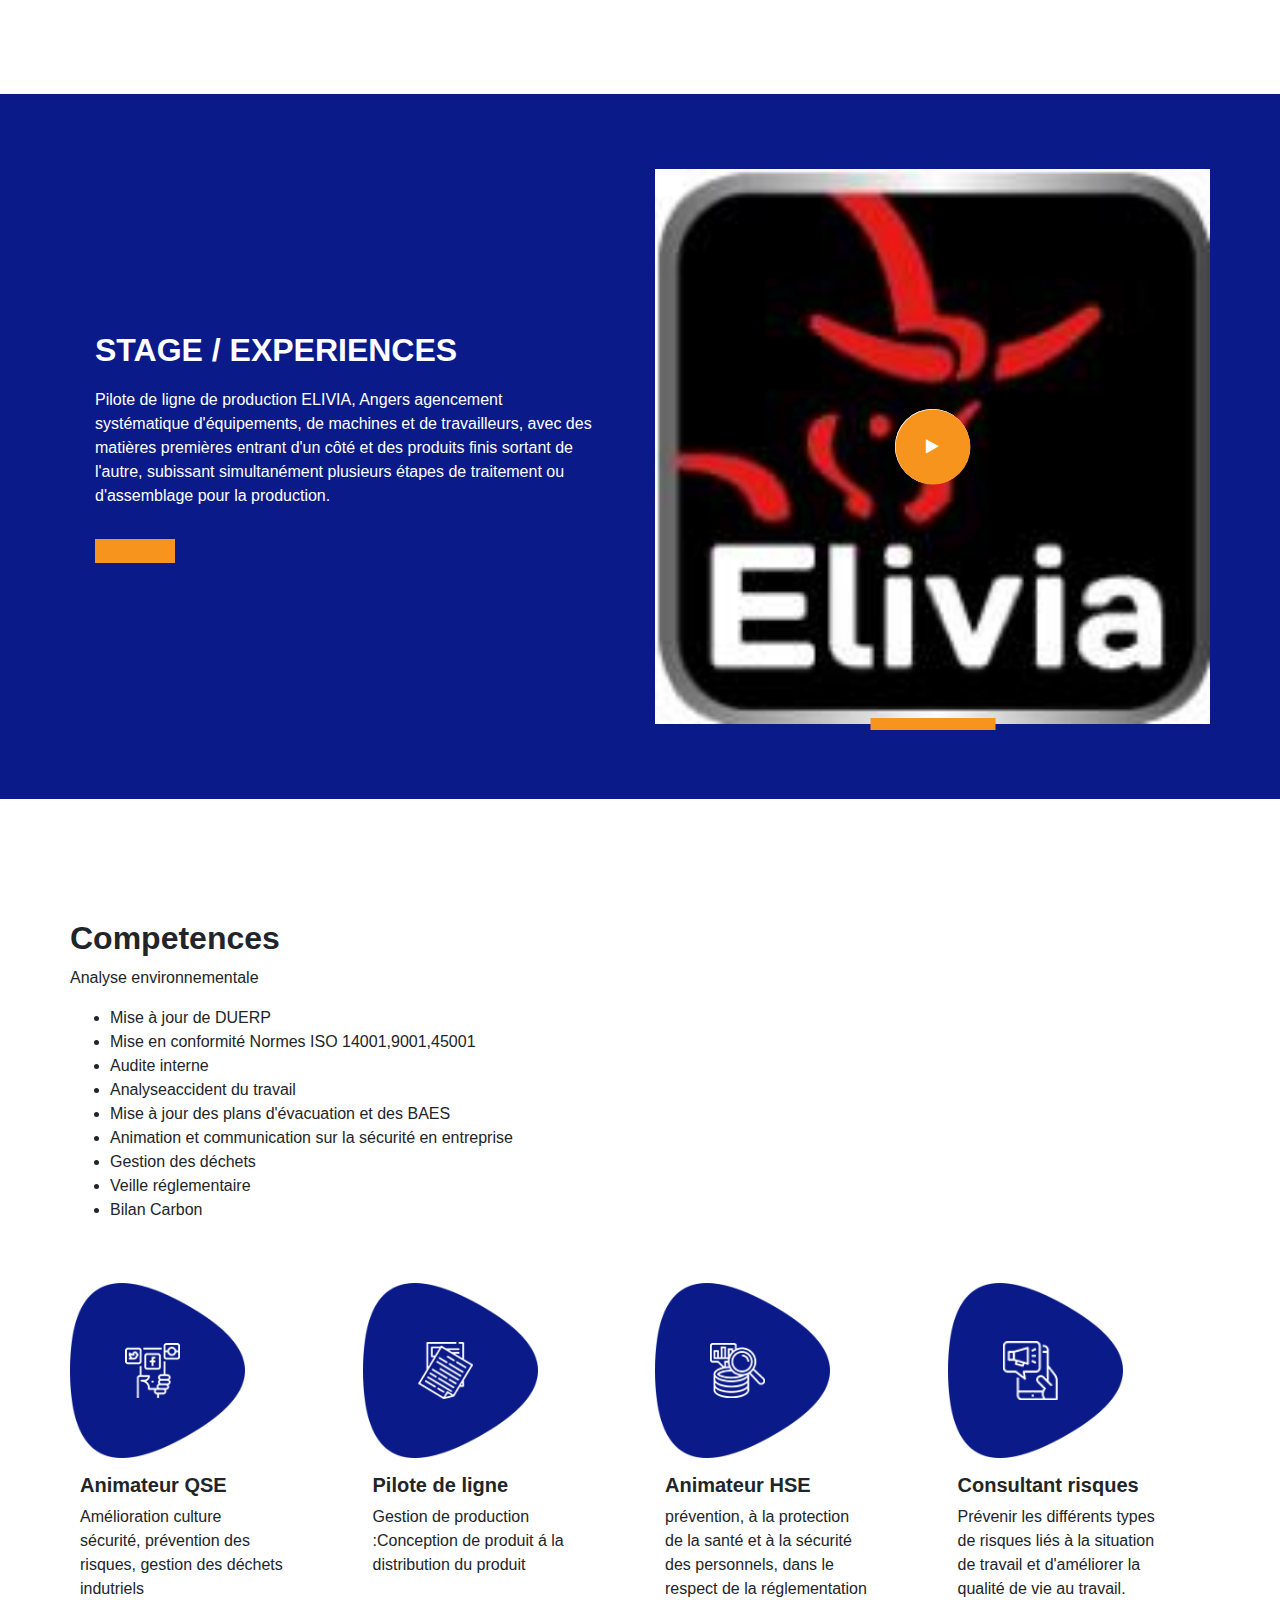
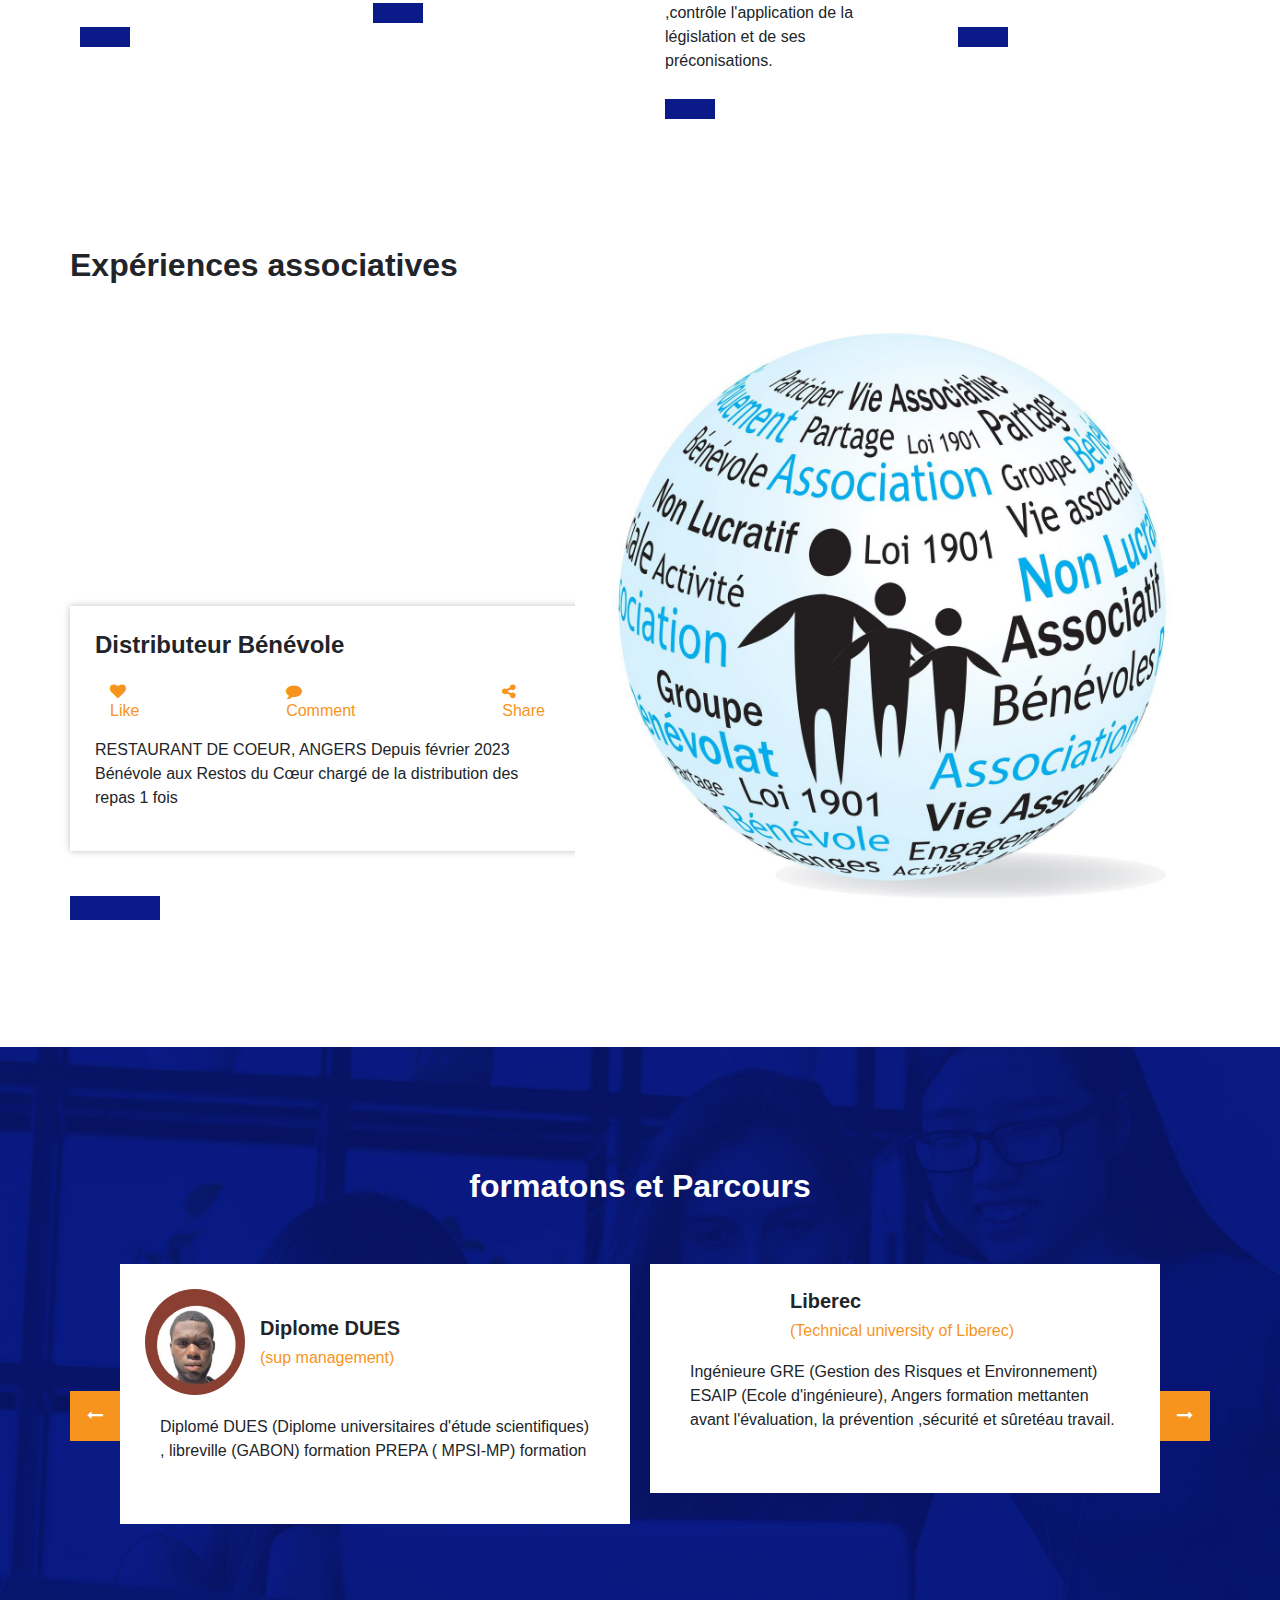
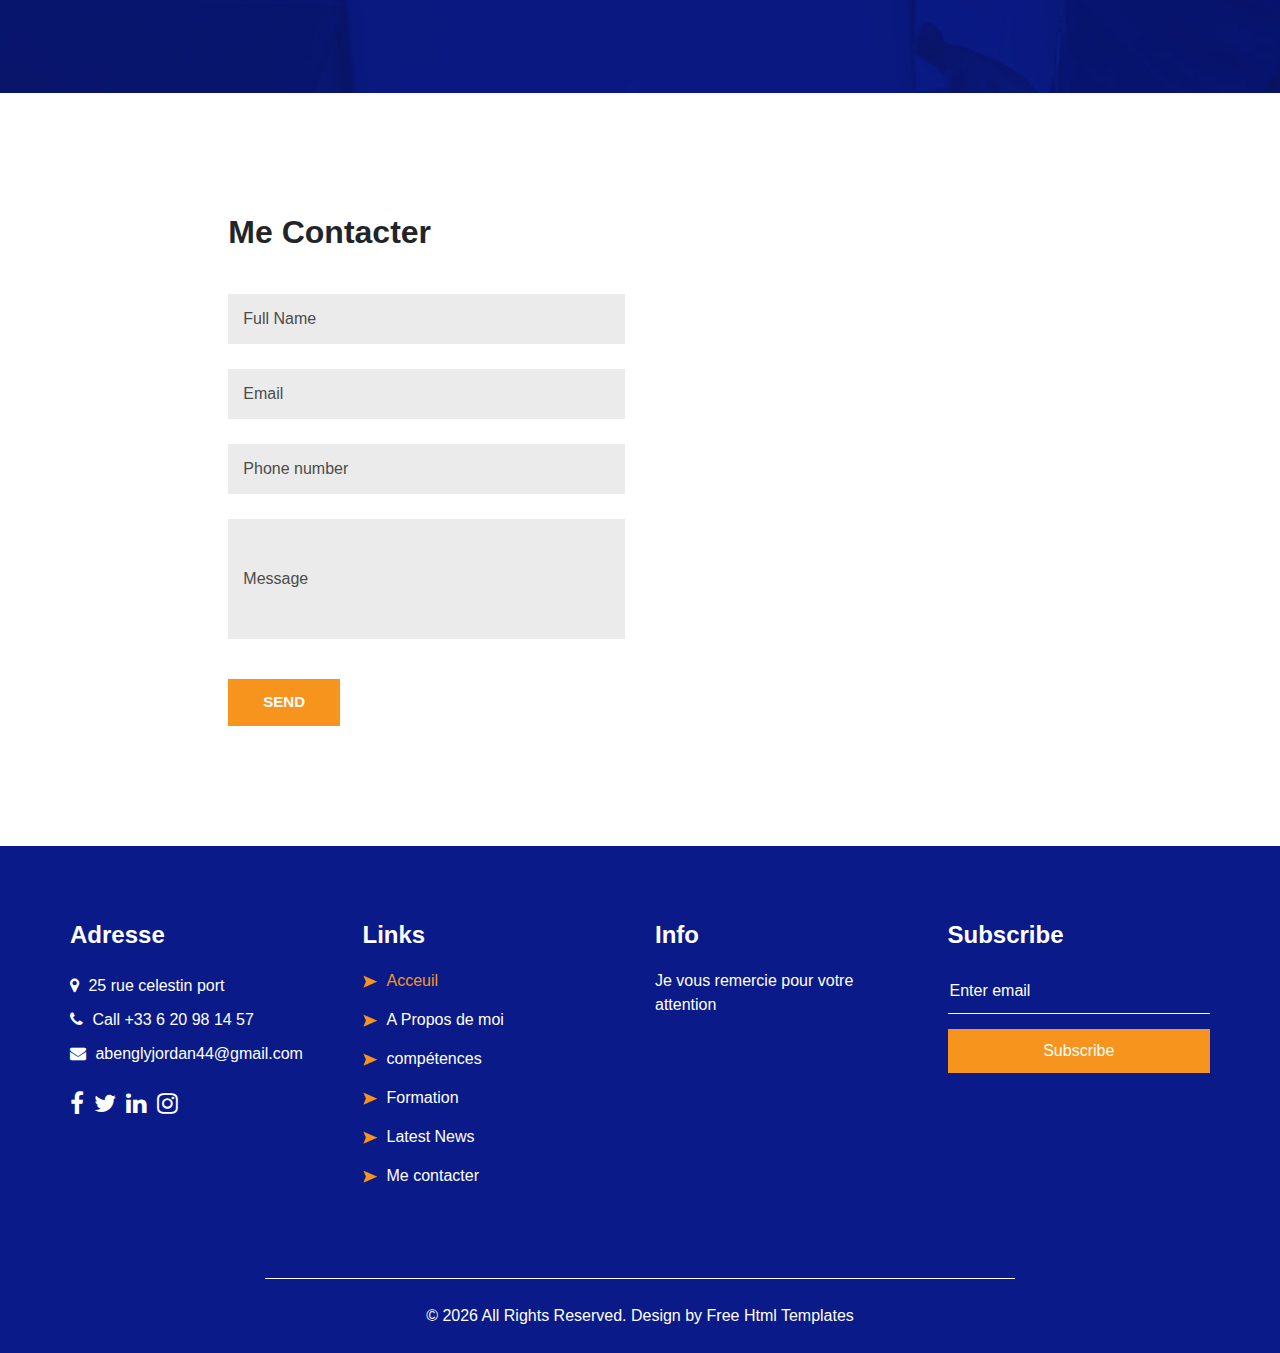
==== commit 33b9ba4d: "Stable update" ====
--- a/index.html
+++ b/index.html
@@ -185,11 +185,13 @@
           </div>
 
           <div class="btn-box">
-            <a href="" class="btn-1">
-              Contact me
-            </a>
-            <a href="" class="btn-2">
-
+            <a class="slider_btn_prev btn-1" href="" role="button" data-slide="prev">
+              <i class="fa fa-angle-left" aria-hidden="true"></i>
+              <span class="sr-only">Previous</span>
+            </a>
+            <a class="slider_btn_next btn-1" href="" role="button" data-slide="next">
+              <i class="fa fa-angle-right" aria-hidden="true"></i>
+              <span class="sr-only">Next</span>
             </a>
           </div>
         </div>
@@ -229,58 +231,6 @@
         <span class="sr-only">Next</span>
       </a>
     </div>
-    <div class="container-fluid service_container">
-      <div class="row">
-        <div class="col-lg-3 col-sm-6">
-          <div class="box">
-            <div class="number_box">
-              <h5>
-                01
-              </h5>
-            </div>
-            <h4>
-              Research Project
-            </h4>
-          </div>
-        </div>
-        <div class="col-lg-3 col-sm-6">
-          <div class="box">
-            <div class="number_box">
-              <h5>
-                02
-              </h5>
-            </div>
-            <h4>
-              Find Ideas
-            </h4>
-          </div>
-        </div>
-        <div class="col-lg-3 col-sm-6">
-          <div class="box">
-            <div class="number_box">
-              <h5>
-                03
-              </h5>
-            </div>
-            <h4>
-              Start Optimize
-            </h4>
-          </div>
-        </div>
-        <div class="col-lg-3 col-sm-6">
-          <div class="box">
-            <div class="number_box">
-              <h5>
-                04
-              </h5>
-            </div>
-            <h4>
-              Reach Target
-            </h4>
-          </div>
-        </div>
-      </div>
-    </div>
   </section>
 
   <!-- end feature section -->
@@ -305,8 +255,8 @@
               maintenance des réglementations et normes ISO . Avec mon dynamisme et mon sens des responsabilités je suis
               prêt à apporter ma contribution à votre équipe et á challenger tout obstacle.
             </p>
+            <a href="./doc/cv.pdf" download="cv.pdf">Download the pdf</a>
             <iframe src="./doc/cv.pdf" width="100%" height="500px"> </iframe>
-            </a>
           </div>
         </div>
         <div class="col-md-6">
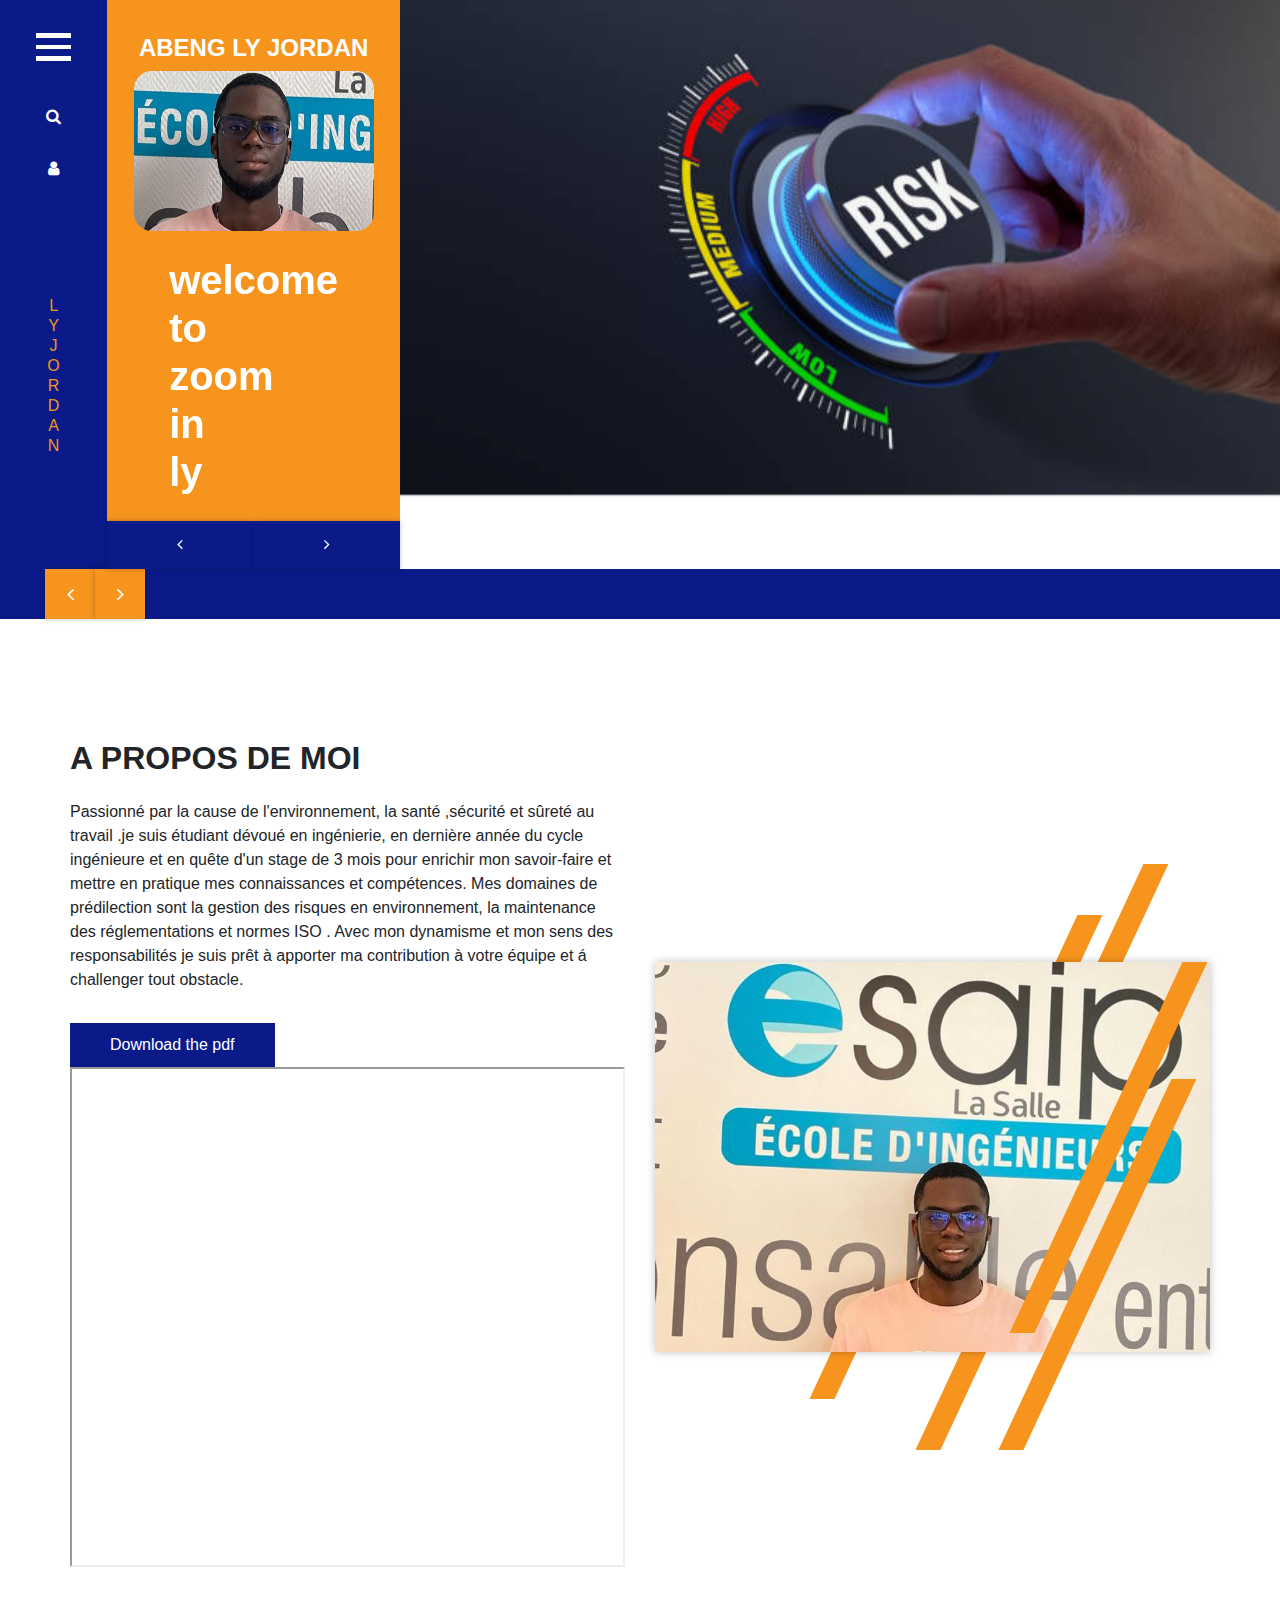
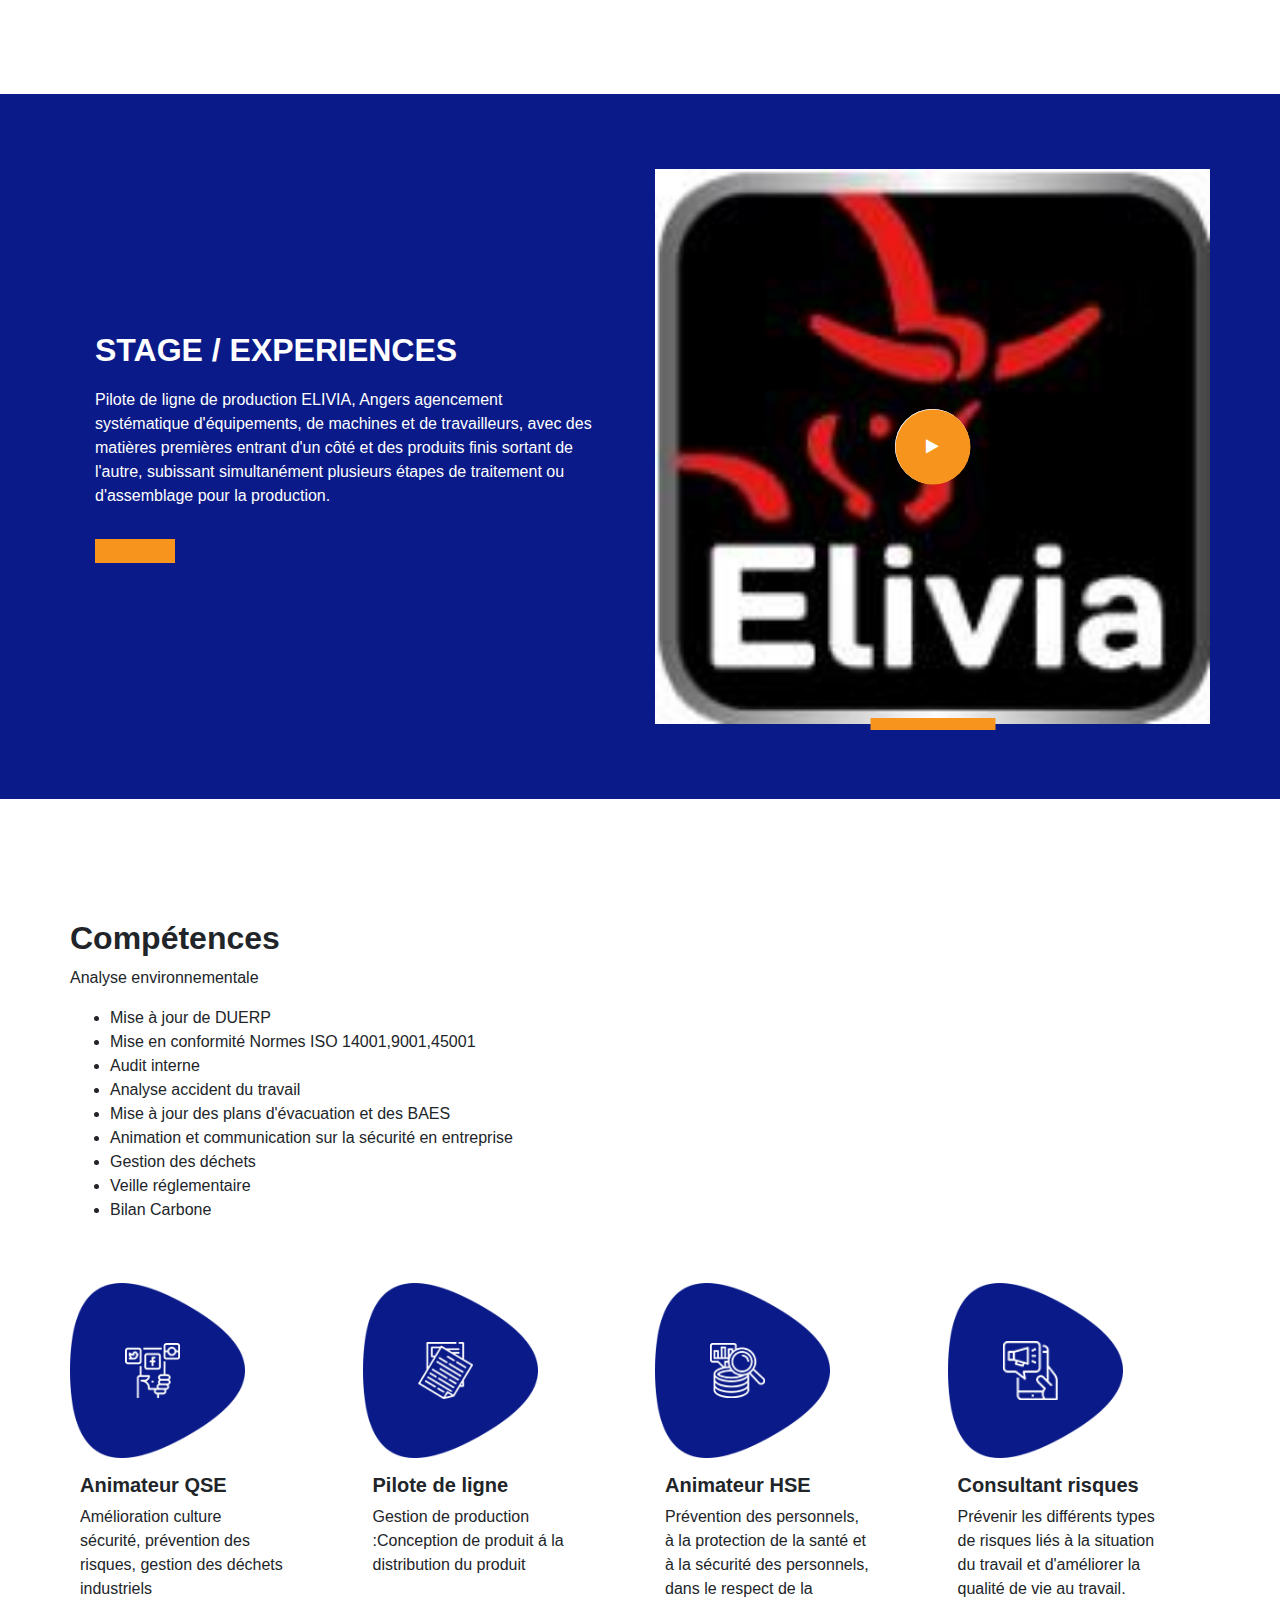
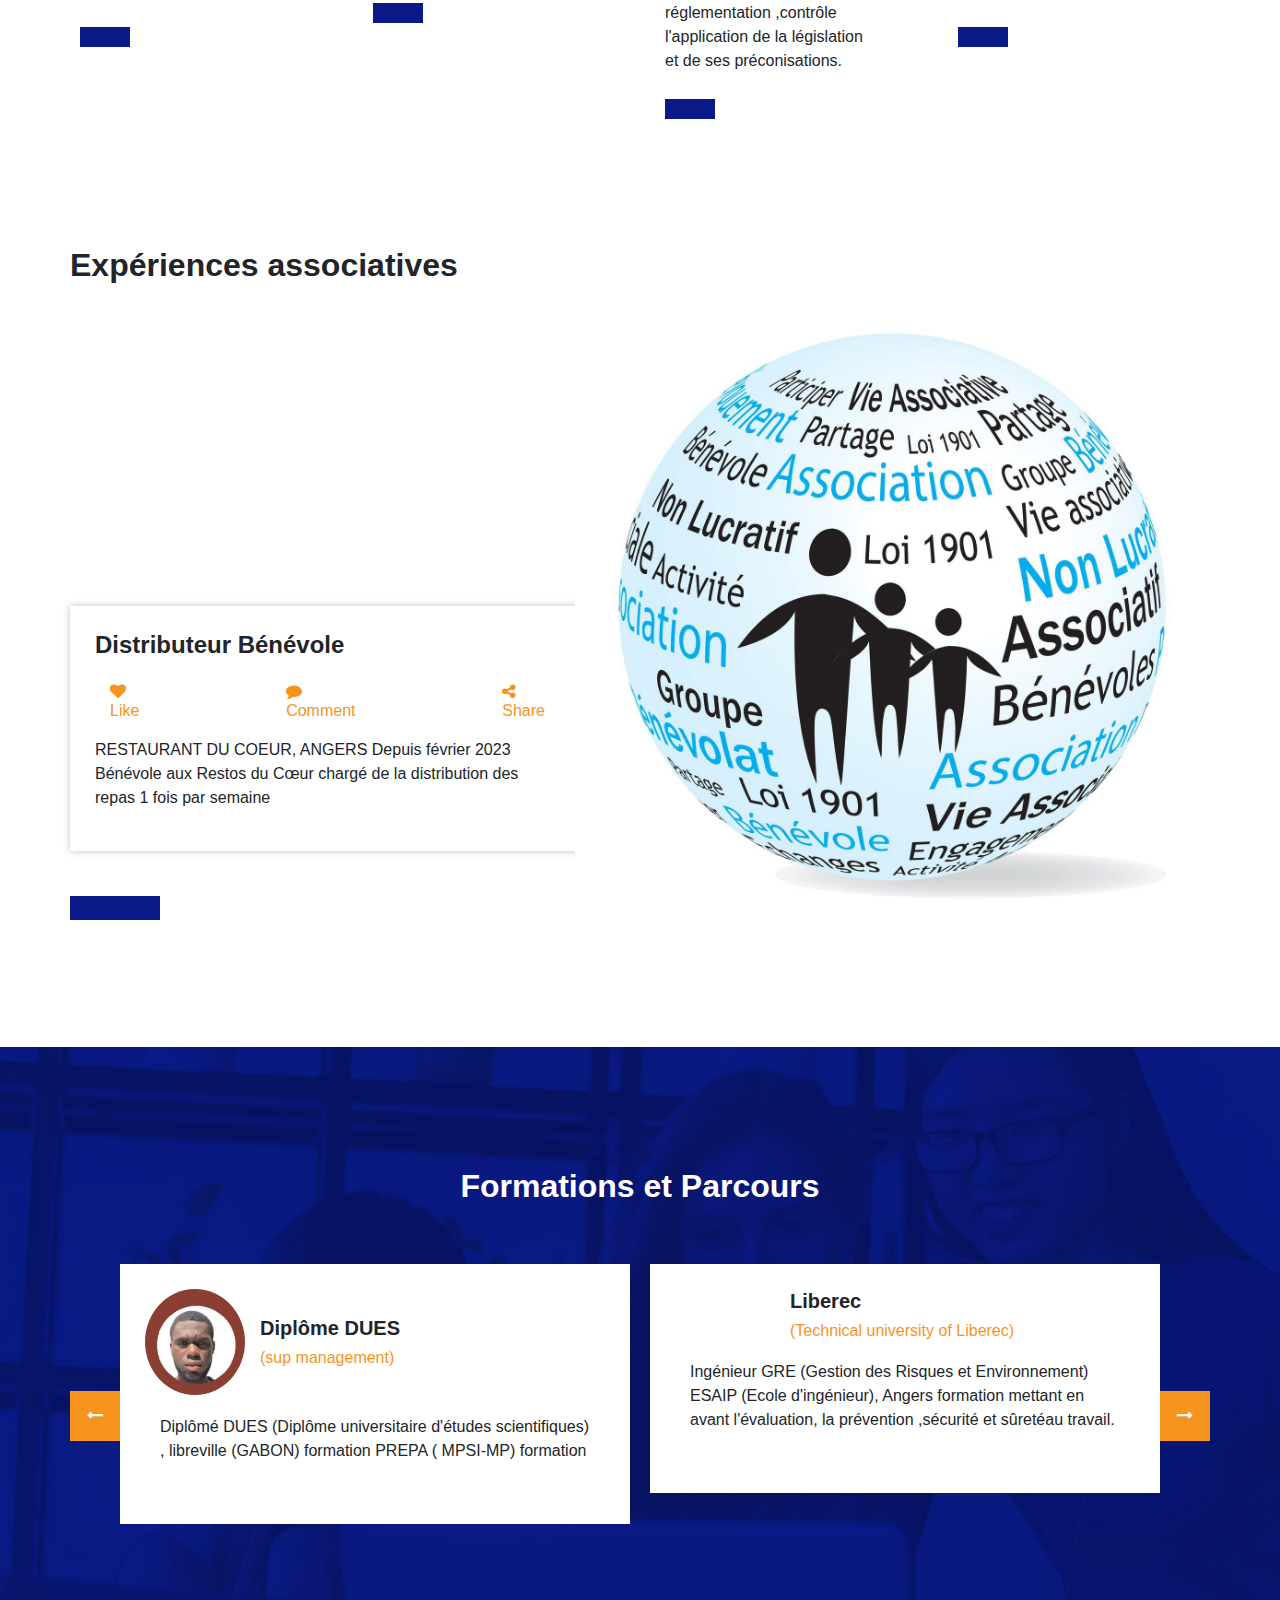
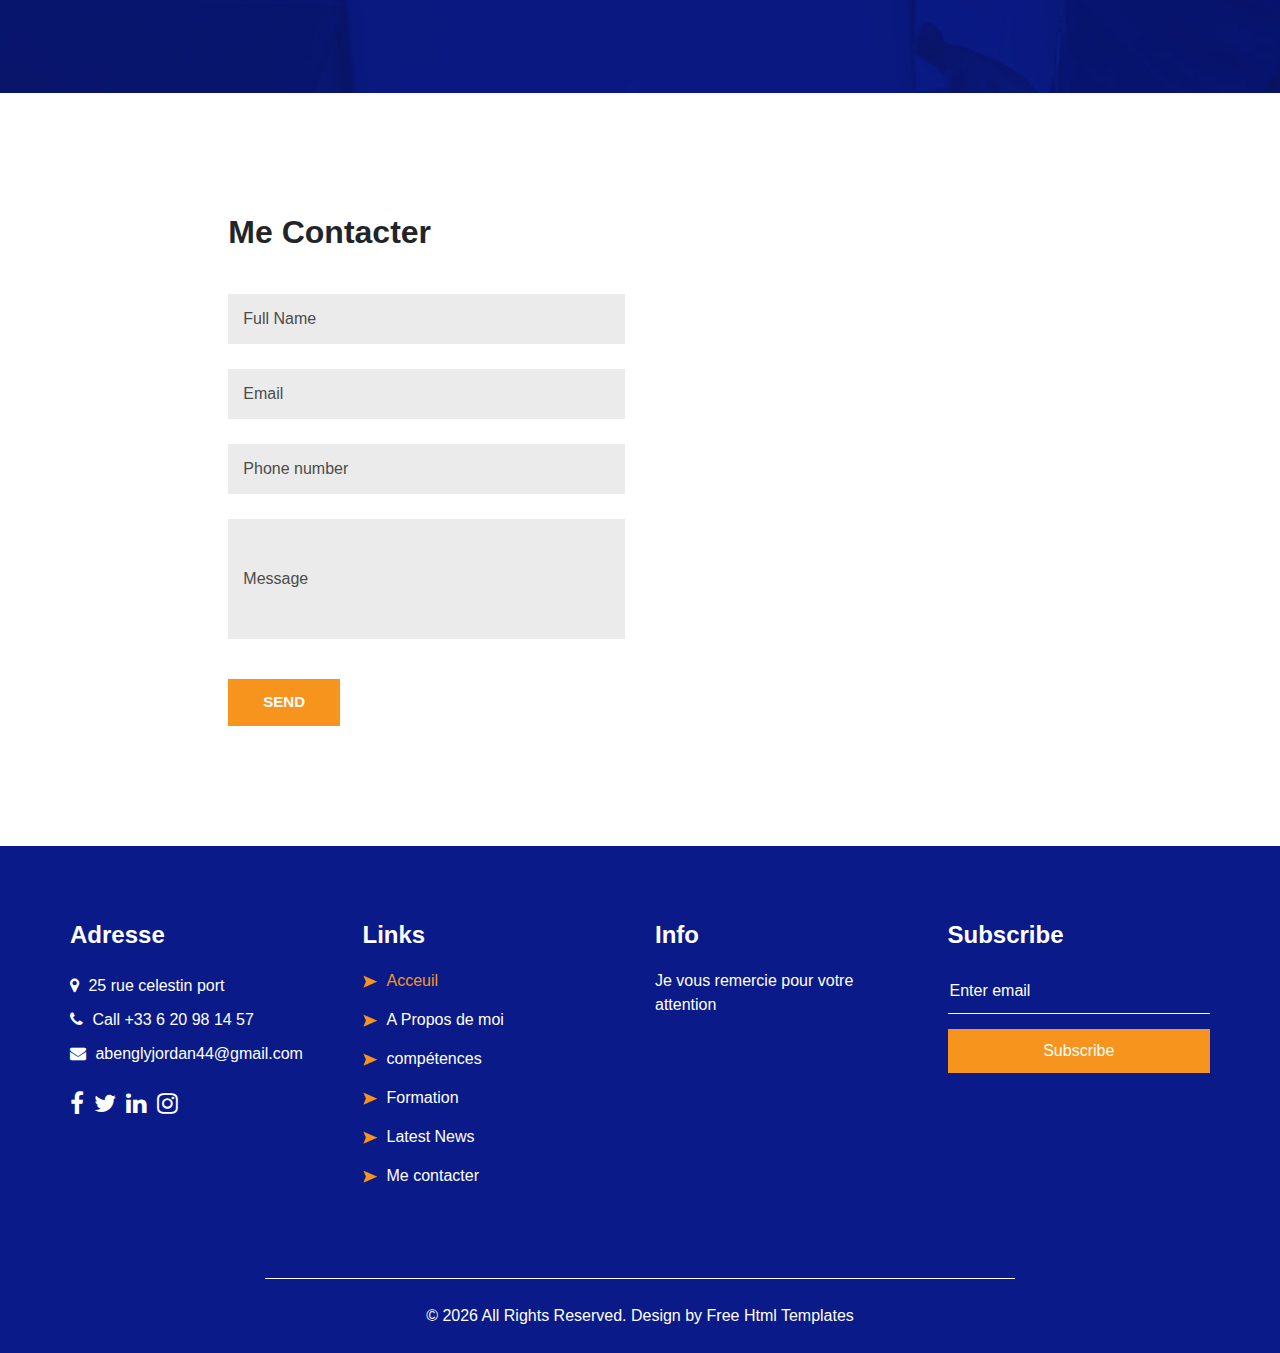
==== commit de96ca26: "correction orthographe" ====
--- a/index.html
+++ b/index.html
@@ -57,7 +57,7 @@
               A propos de moi
             </a>
             <a class="" href="#formation">
-              Competences / Experiences
+              Competénces / Experiences
             </a>
             <a class="" href="#association">
               Parcours associatif
@@ -249,9 +249,10 @@
             </div>
             <p>
               Passionné par la cause de l'environnement, la santé ,sécurité et sûreté au travail
-              .je suis étudiant dévoué en ingenieurie, en deuxième année du cycle
+              .je suis étudiant dévoué en ingénierie, en dernière année du cycle
               ingénieure et en quête d'un stage de 3 mois pour enrichir mon savoir-faire et mettre en pratique mes
-              connaissances et compétences. Mes domaines de prédilection sont la gestion de risque en environnement, la
+              connaissances et compétences. Mes domaines de prédilection sont la gestion des risques en environnement,
+              la
               maintenance des réglementations et normes ISO . Avec mon dynamisme et mon sens des responsabilités je suis
               prêt à apporter ma contribution à votre équipe et á challenger tout obstacle.
             </p>
@@ -325,19 +326,19 @@
     <div class="container">
       <div class="heading_container">
         <h2>
-          Competences
+          Compétences
         </h2>
         <p>Analyse environnementale</p>
         <ul>
           <li>Mise à jour de DUERP</li>
           <li>Mise en conformité Normes ISO 14001,9001,45001</li>
-          <li>Audite interne</li>
-          <li>Analyseaccident du travail</li>
+          <li>Audit interne</li>
+          <li>Analyse accident du travail</li>
           <li>Mise à jour des plans d'évacuation et des BAES</li>
           <li>Animation et communication sur la sécurité en entreprise</li>
           <li>Gestion des déchets</li>
           <li>Veille réglementaire</li>
-          <li>Bilan Carbon</li>
+          <li>Bilan Carbone</li>
         </ul>
       </div>
       <div class="row">
@@ -351,7 +352,7 @@
                 Animateur QSE
               </h5>
               <p>
-                Amélioration culture sécurité, prévention des risques, gestion des déchets indutriels
+                Amélioration culture sécurité, prévention des risques, gestion des déchets industriels
               </p>
               <a href="">
 
@@ -387,7 +388,8 @@
                 Animateur HSE
               </h5>
               <p>
-                prévention, à la protection de la santé et à la sécurité des personnels, dans le respect de la
+                Prévention des personnels, à la protection de la santé et à la sécurité des personnels, dans le respect
+                de la
                 réglementation ,contrôle l'application de la législation et de ses préconisations.
               </p>
               <a href="">
@@ -406,7 +408,7 @@
                 Consultant risques
               </h5>
               <p>
-                Prévenir les différents types de risques liés à la situation de travail et d'améliorer la qualité de vie
+                Prévenir les différents types de risques liés à la situation du travail et d'améliorer la qualité de vie
                 au travail.
               </p>
               <a href="">
@@ -458,8 +460,8 @@
                 </a>
               </div>
               <p>
-                RESTAURANT DE COEUR, ANGERS Depuis février 2023
-                Bénévole aux Restos du Cœur chargé de la distribution des repas 1 fois
+                RESTAURANT DU COEUR, ANGERS Depuis février 2023
+                Bénévole aux Restos du Cœur chargé de la distribution des repas 1 fois par semaine
               </p>
             </div>
             <div class="btn-box">
@@ -487,7 +489,7 @@
     <div class="container">
       <div class="heading_container">
         <h2>
-          formatons et Parcours
+          Formations et Parcours
         </h2>
       </div>
       <div class="carousel-wrap ">
@@ -500,7 +502,7 @@
                 </div>
                 <div class="client_detail">
                   <h5>
-                    Diplome DUES
+                    Diplôme DUES
                   </h5>
                   <h6>
                     (sup management)
@@ -509,7 +511,7 @@
               </div>
               <div class="client_text">
                 <p>
-                  Diplomé DUES (Diplome universitaires d'étude scientifiques)
+                  Diplômé DUES (Diplôme universitaire d'études scientifiques)
                   , libreville (GABON) formation PREPA ( MPSI-MP) formation
                 </p>
               </div>
@@ -534,8 +536,8 @@
               </div>
               <div class="client_text">
                 <p>
-                  Ingénieure GRE (Gestion des Risques et Environnement)
-                  ESAIP (Ecole d'ingénieure), Angers formation mettanten avant l'évaluation, la prévention ,sécurité et
+                  Ingénieur GRE (Gestion des Risques et Environnement)
+                  ESAIP (Ecole d'ingénieur), Angers formation mettant en avant l'évaluation, la prévention ,sécurité et
                   sûretéau travail.
                 </p>
               </div>
@@ -558,9 +560,9 @@
               </div>
               <div class="client_text">
                 <p>
-                  Ingénieure GRE (Gestion des Risques et Environnement)
-                  ESAIP (Ecole d'ingénieure), Angers formation mettant en avant l'évaluation, la prévention ,sécurité et
-                  sûretéau travail.
+                  Ingénieur GRE (Gestion des Risques et Environnement)
+                  ESAIP (Ecole d'ingénieur), Angers formation mettant en avant l'évaluation, la prévention ,sécurité et
+                  sûreté au travail.
 
                 </p>
               </div>
